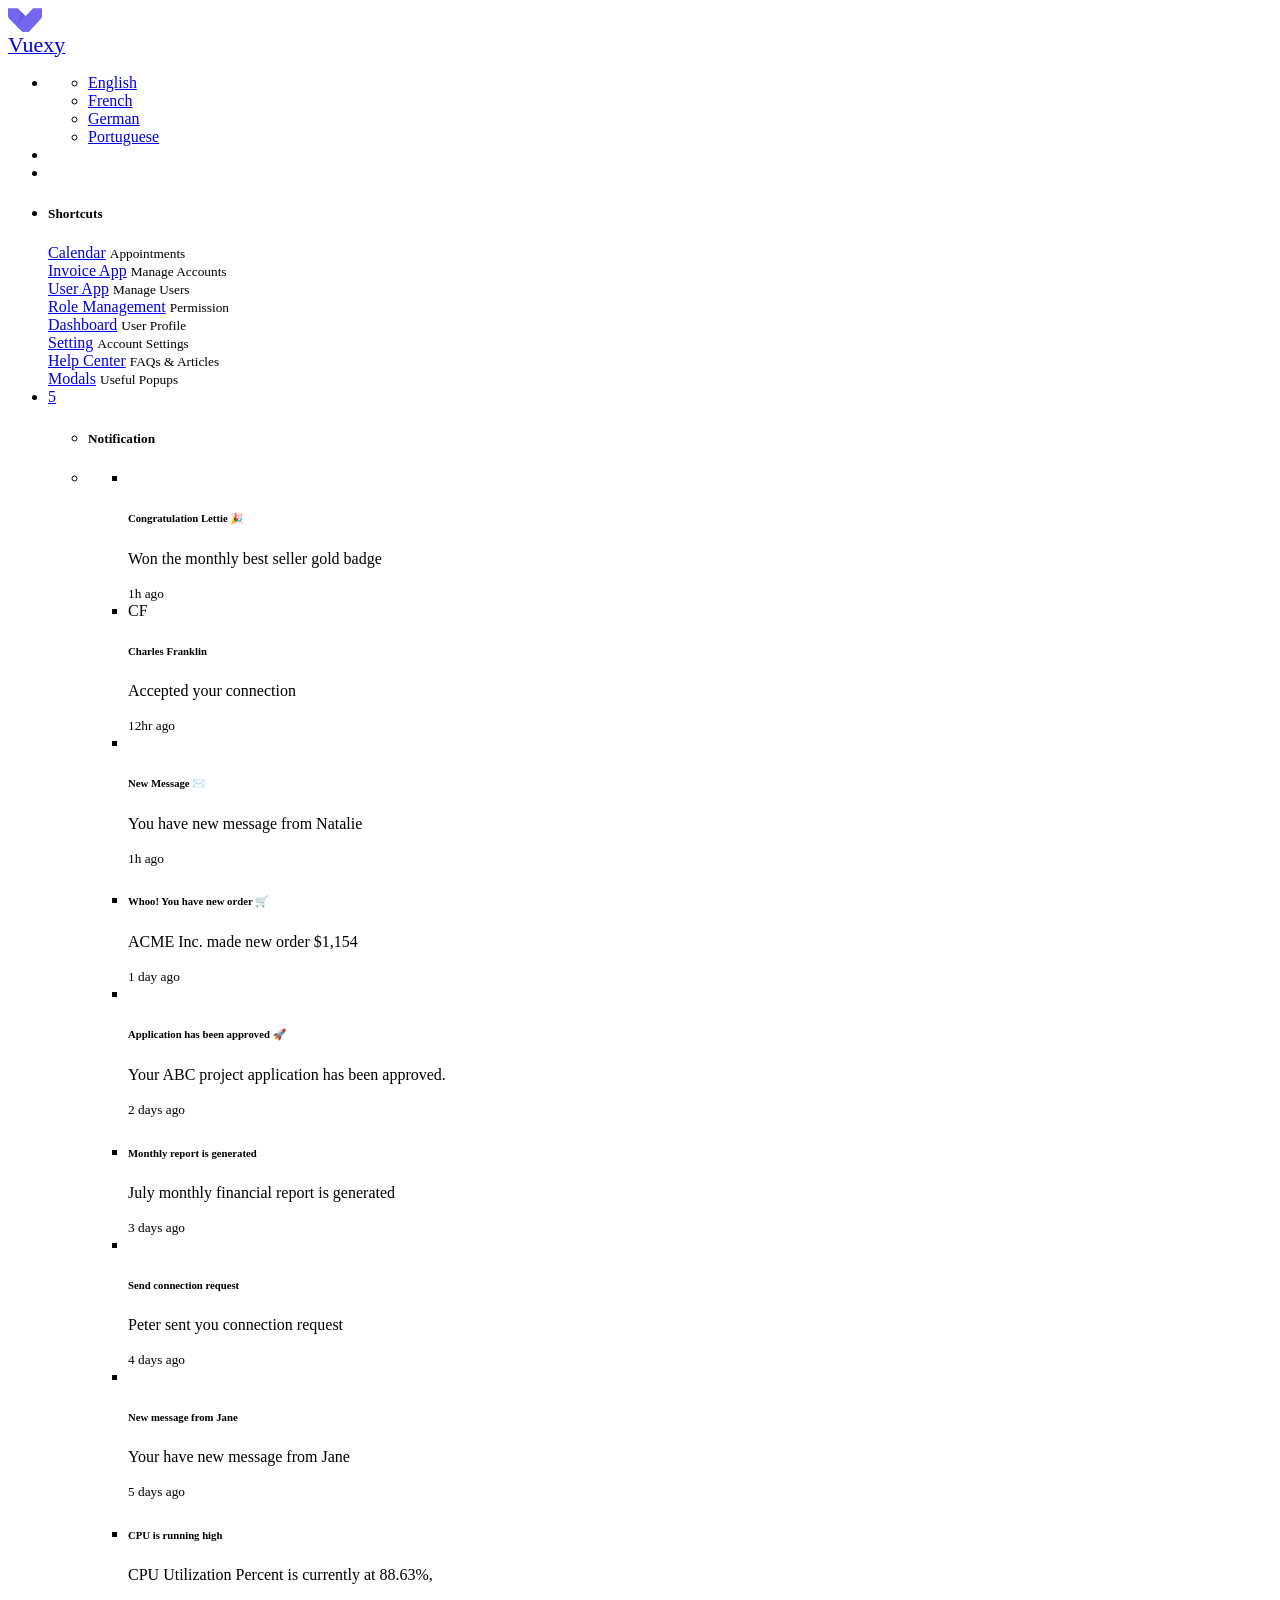
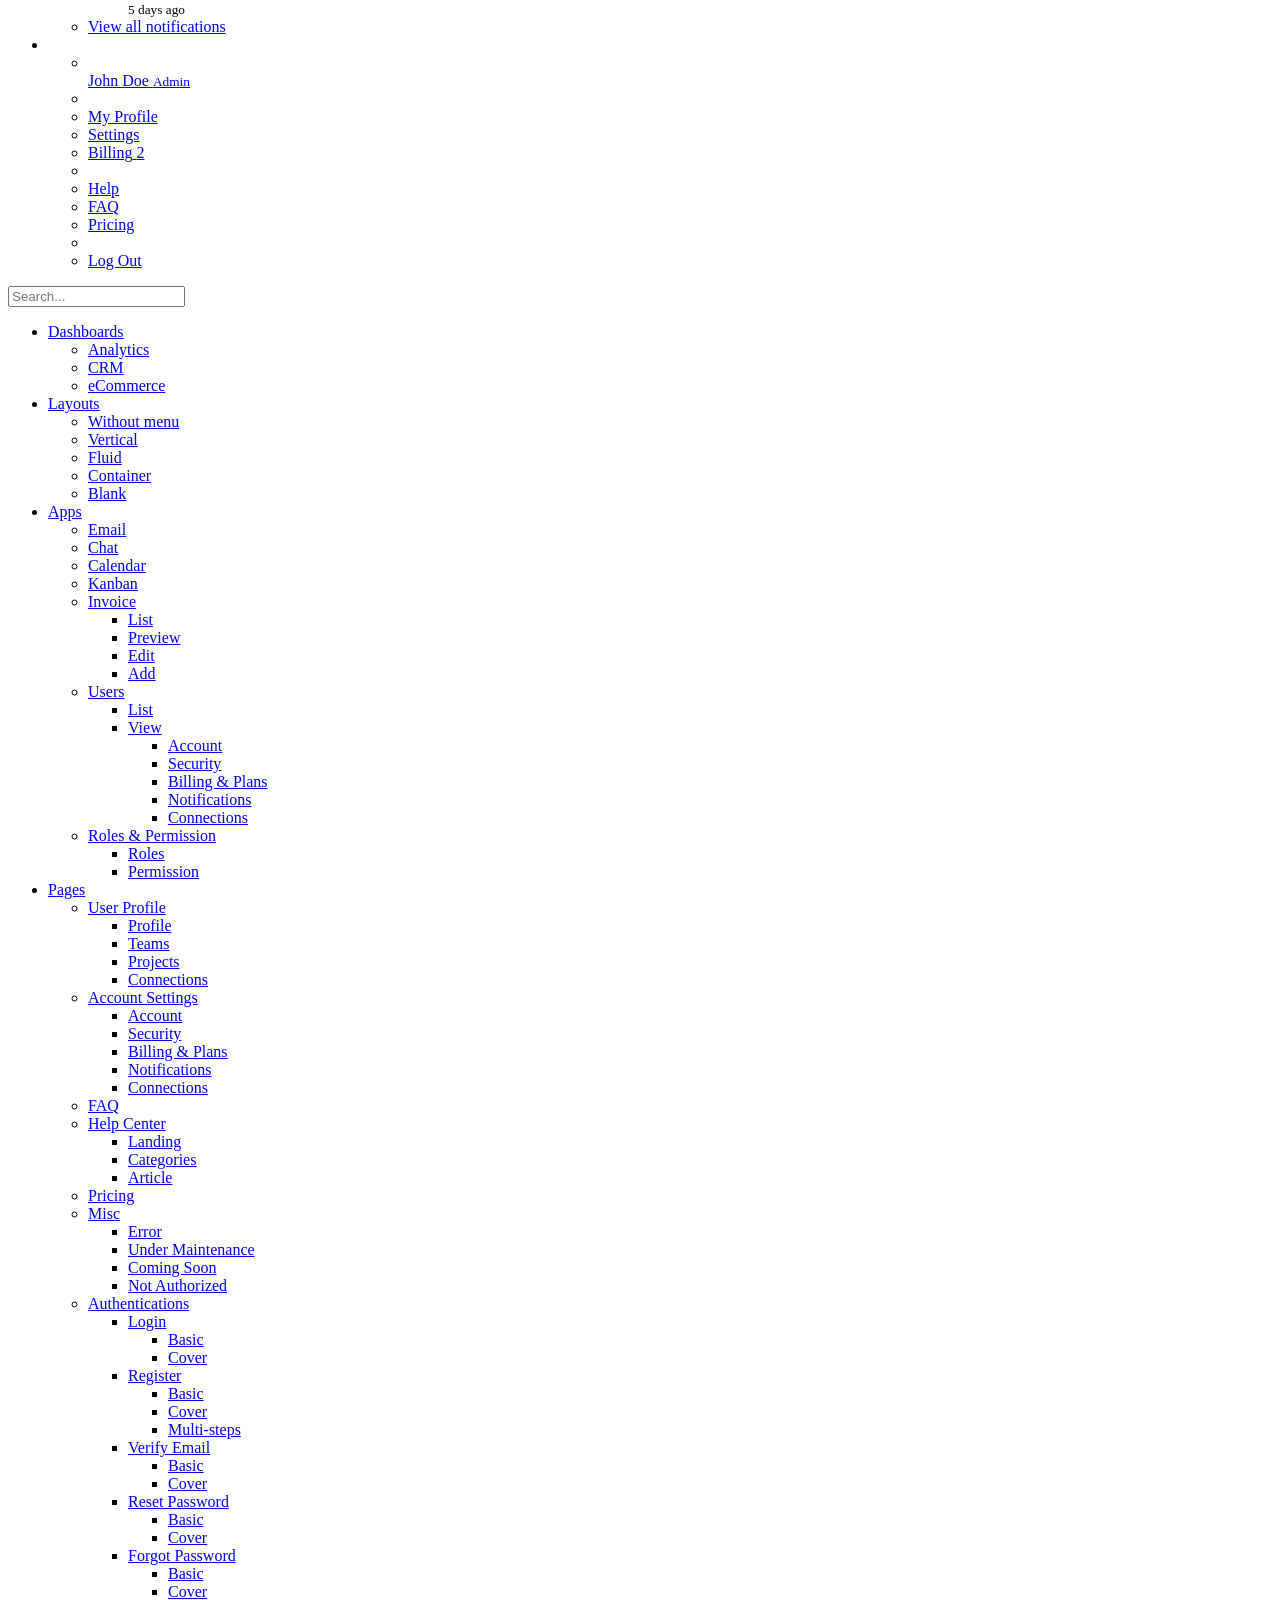
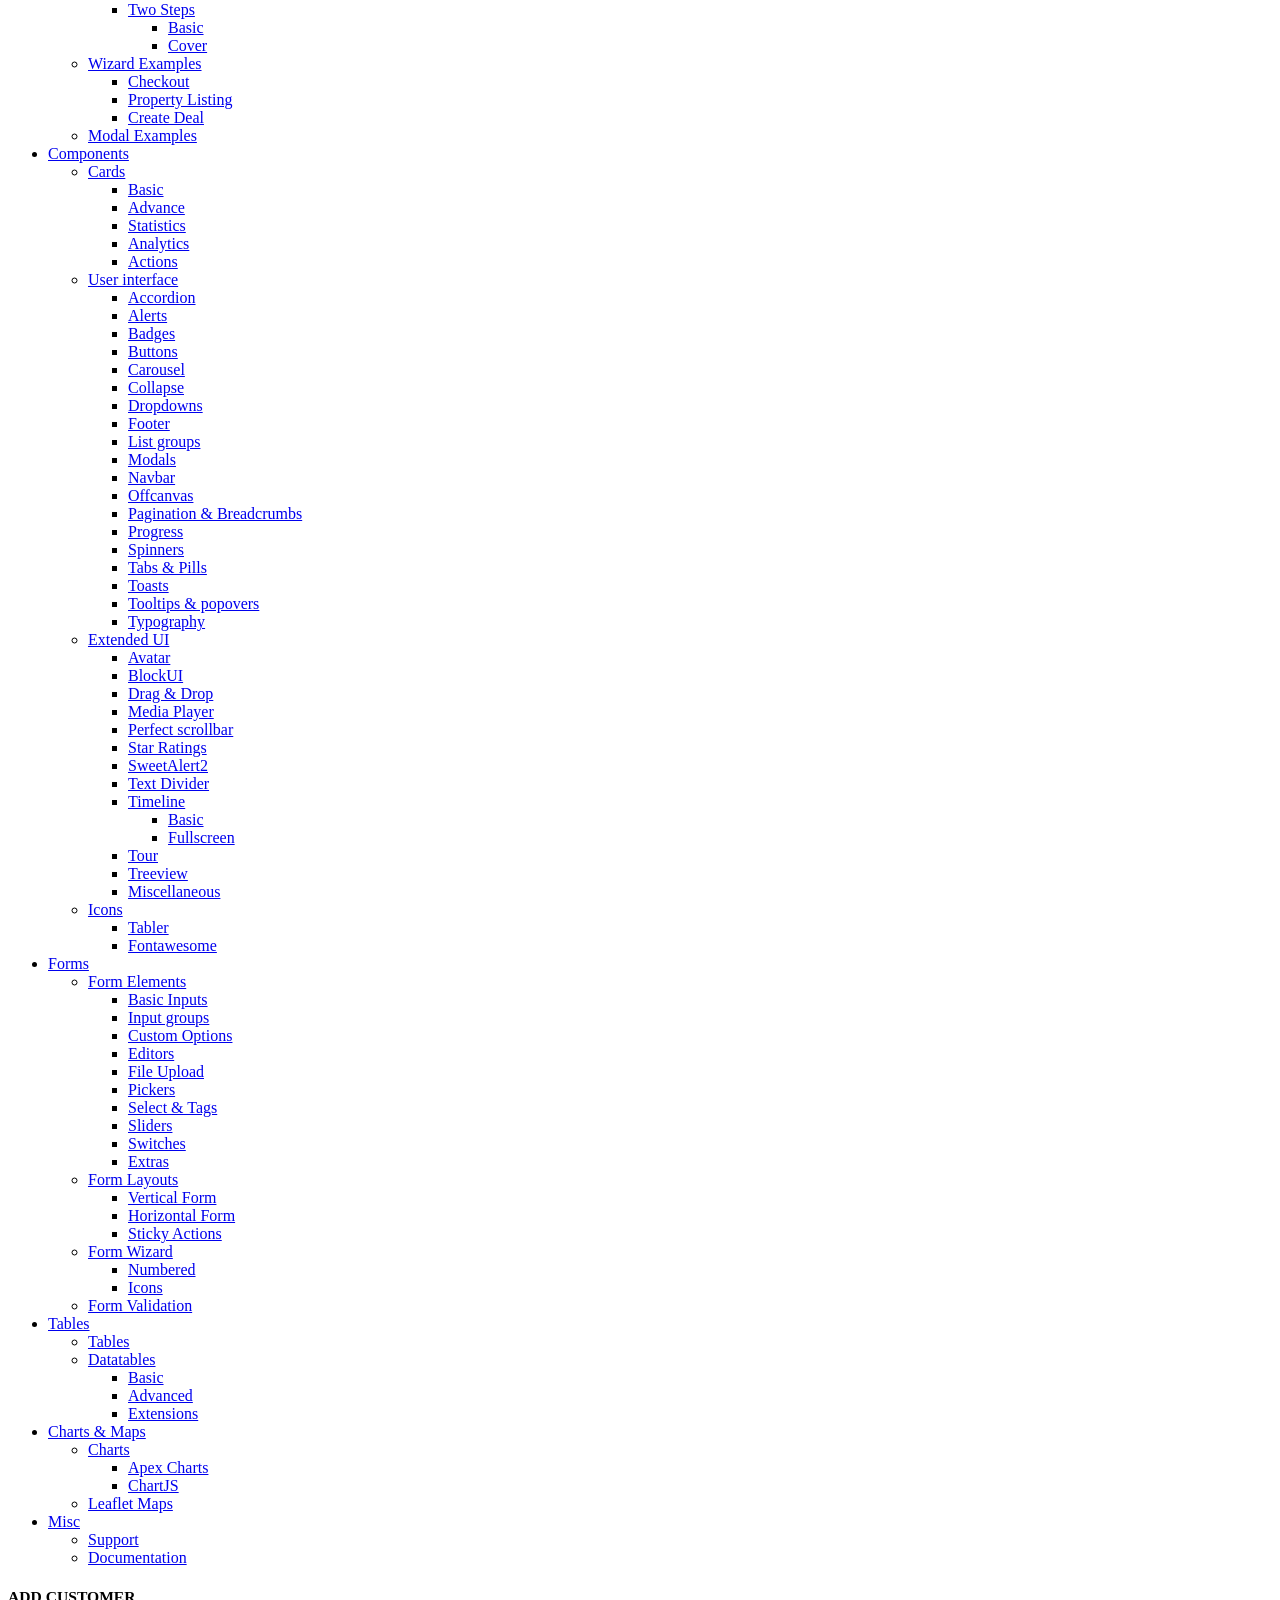
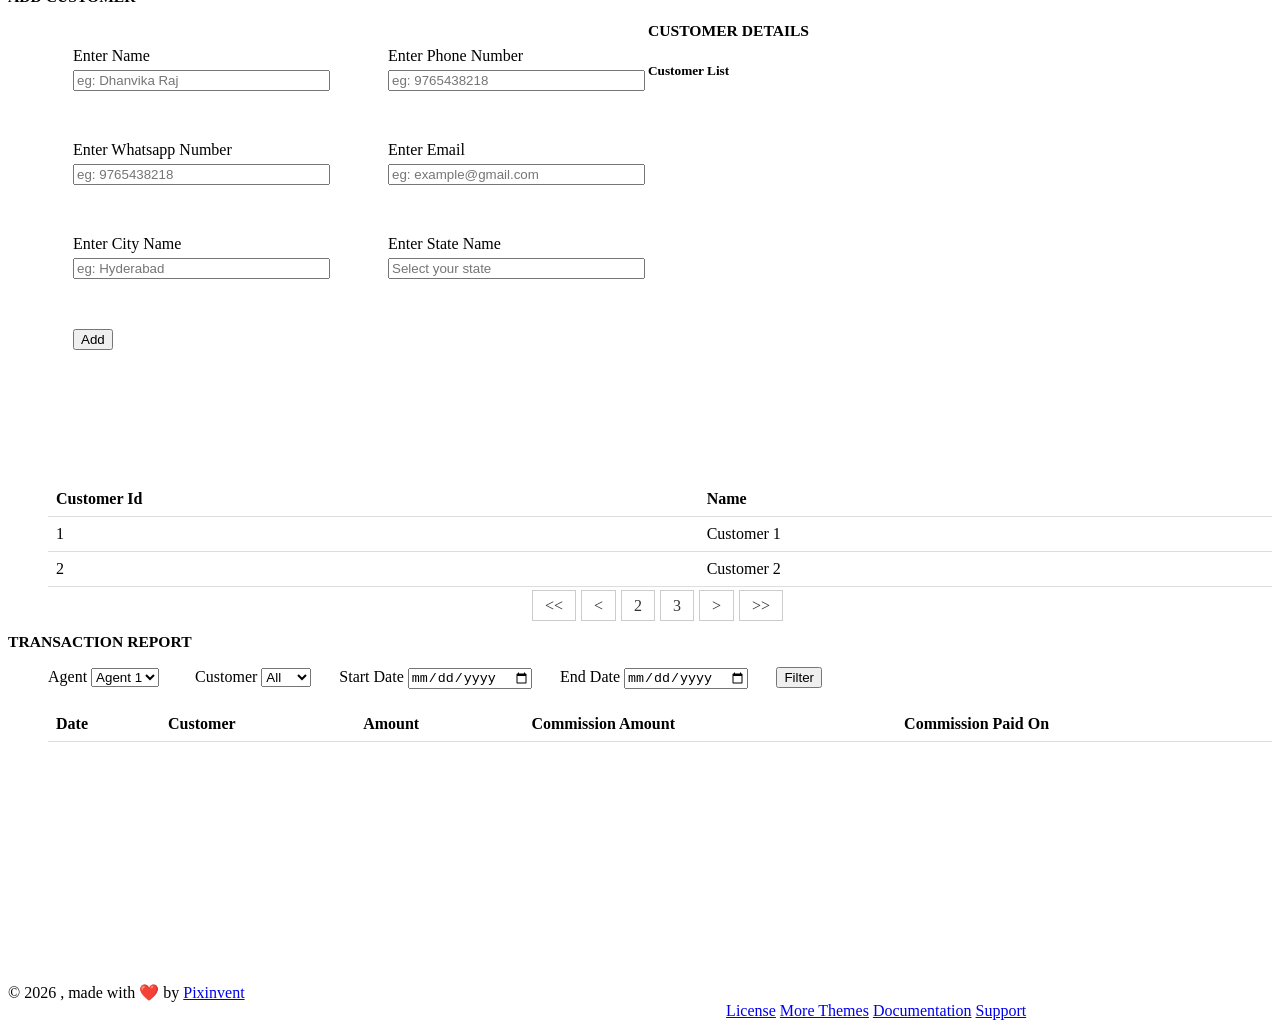
==== Pages/AgentPage.html @ 32b9e453 "Add files via upload" ====
<!DOCTYPE html>

<html
  lang="en"
  class="light-style layout-menu-fixed"
  dir="ltr"
  data-theme="theme-default"
  data-assets-path="../assets/"
  data-template="horizontal-menu-template">
  <head>
    <meta charset="utf-8" />
    <meta
      name="viewport"
      content="width=device-width, initial-scale=1.0, user-scalable=no, minimum-scale=1.0, maximum-scale=1.0" />

    <title>User Profile - Profile | Vuexy - Bootstrap Admin Template</title>

    <meta name="description" content="" />

    <!-- Favicon -->
    <link rel="icon" type="image/x-icon" href="../assets/img/favicon/favicon.ico" />

    <!-- Fonts -->
    <link rel="preconnect" href="https://fonts.googleapis.com" />
    <link rel="preconnect" href="https://fonts.gstatic.com" crossorigin />
    <link
      href="https://fonts.googleapis.com/css2?family=Public+Sans:ital,wght@0,300;0,400;0,500;0,600;0,700;1,300;1,400;1,500;1,600;1,700&display=swap"
      rel="stylesheet" />

    <!-- Icons -->
    <link rel="stylesheet" href="../assets/vendor/fonts/fontawesome.css" />
    <link rel="stylesheet" href="../assets/vendor/fonts/tabler-icons.css" />
    <link rel="stylesheet" href="../assets/vendor/fonts/flag-icons.css" />

    <!-- Core CSS -->
    <link rel="stylesheet" href="../assets/vendor/css/rtl/core.css" class="template-customizer-core-css" />
    <link rel="stylesheet" href="../assets/vendor/css/rtl/theme-default.css" class="template-customizer-theme-css" />
    <link rel="stylesheet" href="../assets/css/demo.css" />

    <!-- Vendors CSS -->
    <link rel="stylesheet" href="../assets/vendor/libs/perfect-scrollbar/perfect-scrollbar.css" />
    <link rel="stylesheet" href="../assets/vendor/libs/node-waves/node-waves.css" />
    <link rel="stylesheet" href="../assets/vendor/libs/typeahead-js/typeahead.css" />
    <link rel="stylesheet" href="../assets/vendor/libs/datatables-bs5/datatables.bootstrap5.css" />
    <link rel="stylesheet" href="../assets/vendor/libs/datatables-responsive-bs5/responsive.bootstrap5.css" />
    <link rel="stylesheet" href="../assets/vendor/libs/datatables-checkboxes-jquery/datatables.checkboxes.css" />

    <!-- Page CSS -->
    <link rel="stylesheet" href="../assets/vendor/css/pages/page-profile.css" />
    <!-- Helpers -->
    <script src="../assets/vendor/js/helpers.js"></script>

    <!--! Template customizer & Theme config files MUST be included after core stylesheets and helpers.js in the <head> section -->
    <!--? Template customizer: To hide customizer set displayCustomizer value false in config.js.  -->
    <script src="../assets/vendor/js/template-customizer.js"></script>
    <!--? Config:  Mandatory theme config file contain global vars & default theme options, Set your preferred theme option in this file.  -->
    <script src="../assets/js/config.js"></script>
   
    <style>
      table {
          width: 100%;
          border-collapse: collapse;
      }
      th, td {
          padding: 8px;
          text-align: left;
          border-bottom: 1px solid #ddd;
      }
      tr:hover {background-color: #f5f5f5;}
  </style>
  
<style>
  table {
      width: 100%;
      border-collapse: 1px;
  }
  th, td {
      padding: 8px;
      text-align: left;
      border-bottom: 1px solid #ddd;
  }
  tr:hover {background-color: #f5f5f5;}
  #filterForm {
      margin-bottom: 20px;
  }
  #filterForm label {
      margin-right: 10px;
  }
</style>
<script>
  function filterTransactions() {
      // Replace this part with your logic to fetch filtered transactions based on agent, customer, and date range
      // For now, let's assume we have some dummy data
      var filteredTransactions = [
          {
              date: "1-Mar-23",
              customer: "ABV",
              amount: 1000,
              commission: 2,
              commissionPaidOn: "15-Mar-23"
          },
          {
              date: "1-Apr-23",
              customer: "XYS",
              amount: 5000,
              commission: 3,
              commissionPaidOn: "1-Apr-23"
          },
          {
              date: "1-Apr-23",
              customer: "ABC",
              amount: 1000,
              commission: 2,
              commissionPaidOn: "1-Apr-23"
          }
      ];

      // Clear the table body
      var tableBody = document.getElementById("transactionTableBody");
      tableBody.innerHTML = "";

      // Populate the table with filtered transactions
      for (var i = 0; i < filteredTransactions.length; i++) {
          var transaction = filteredTransactions[i];
          var row = document.createElement("tr");

          var dateCell = document.createElement("td");
          dateCell.innerHTML = transaction.date;
          row.appendChild(dateCell);

          var customerCell = document.createElement("td");
          customerCell.innerHTML = transaction.customer;
          row.appendChild(customerCell);

          var amountCell = document.createElement("td");
          amountCell.innerHTML = transaction.amount;
          row.appendChild(amountCell);

          var commissionCell = document.createElement("td");
          commissionCell.innerHTML = transaction.commission;
          row.appendChild(commissionCell);

          var commissionPaidOnCell = document.createElement("td");
          commissionPaidOnCell.innerHTML = transaction.commissionPaidOn;
          row.appendChild(commissionPaidOnCell);

          tableBody.appendChild(row);
      }
  }
</script>
<style>
  /* Add your CSS styles here */
  .customer-list {
    list-style-type: none;
  }

  .customer-list li {
    padding: 10px;
    border: 1px solid #ccc;
    cursor: pointer;
  }

  .customer-list li.selected {
    background-color: #e0e0e0;
  }

  .pagination {
    margin-top: 10px;
    text-align: center;
  }

  .pagination .pagination-container {
    display: inline-block;
    margin: 0 auto;
    padding: 0;
  }

  .pagination a {
    padding: 6px 12px;
    margin-right: 5px;
    border: 1px solid #ccc;
    text-decoration: none;
    color: #333;
  }

  .pagination a.selected {
    background-color: #e0e0e0;
  }

  table {
    width: 100%;
    border-collapse: collapse;
  }

  th,
  td {
    padding: 8px;
    text-align: left;
    border-bottom: 1px solid #ddd;
  }
</style>
  </head>

  <body>
    <!-- Layout wrapper -->
    <div class="layout-wrapper layout-navbar-full layout-horizontal layout-without-menu">
      <div class="layout-container">
        <!-- Navbar -->

        <nav class="layout-navbar navbar navbar-expand-xl align-items-center bg-navbar-theme" id="layout-navbar">
          <div class="container-xxl">
            <div class="navbar-brand app-brand demo d-none d-xl-flex py-0 me-4">
              <a href="index.html" class="app-brand-link gap-2">
                <span class="app-brand-logo demo">
                  <svg width="32" height="22" viewBox="0 0 32 22" fill="none" xmlns="http://www.w3.org/2000/svg">
                    <path
                      fill-rule="evenodd"
                      clip-rule="evenodd"
                      d="M0.00172773 0V6.85398C0.00172773 6.85398 -0.133178 9.01207 1.98092 10.8388L13.6912 21.9964L19.7809 21.9181L18.8042 9.88248L16.4951 7.17289L9.23799 0H0.00172773Z"
                      fill="#7367F0" />
                    <path
                      opacity="0.06"
                      fill-rule="evenodd"
                      clip-rule="evenodd"
                      d="M7.69824 16.4364L12.5199 3.23696L16.5541 7.25596L7.69824 16.4364Z"
                      fill="#161616" />
                    <path
                      opacity="0.06"
                      fill-rule="evenodd"
                      clip-rule="evenodd"
                      d="M8.07751 15.9175L13.9419 4.63989L16.5849 7.28475L8.07751 15.9175Z"
                      fill="#161616" />
                    <path
                      fill-rule="evenodd"
                      clip-rule="evenodd"
                      d="M7.77295 16.3566L23.6563 0H32V6.88383C32 6.88383 31.8262 9.17836 30.6591 10.4057L19.7824 22H13.6938L7.77295 16.3566Z"
                      fill="#7367F0" />
                  </svg>
                </span>
                <span class="app-brand-text demo menu-text fw-bold">Vuexy</span>
              </a>

              <a href="javascript:void(0);" class="layout-menu-toggle menu-link text-large ms-auto d-xl-none">
                <i class="ti ti-x ti-sm align-middle"></i>
              </a>
            </div>

            <div class="layout-menu-toggle navbar-nav align-items-xl-center me-3 me-xl-0 d-xl-none">
              <a class="nav-item nav-link px-0 me-xl-4" href="javascript:void(0)">
                <i class="ti ti-menu-2 ti-sm"></i>
              </a>
            </div>

            <div class="navbar-nav-right d-flex align-items-center" id="navbar-collapse">
              <ul class="navbar-nav flex-row align-items-center ms-auto">
                <!-- Language -->
                <li class="nav-item dropdown-language dropdown me-2 me-xl-0">
                  <a class="nav-link dropdown-toggle hide-arrow" href="javascript:void(0);" data-bs-toggle="dropdown">
                    <i class="fi fi-us fis rounded-circle me-1 fs-3"></i>
                  </a>
                  <ul class="dropdown-menu dropdown-menu-end">
                    <li>
                      <a class="dropdown-item" href="javascript:void(0);" data-language="en">
                        <i class="fi fi-us fis rounded-circle me-1 fs-3"></i>
                        <span class="align-middle">English</span>
                      </a>
                    </li>
                    <li>
                      <a class="dropdown-item" href="javascript:void(0);" data-language="fr">
                        <i class="fi fi-fr fis rounded-circle me-1 fs-3"></i>
                        <span class="align-middle">French</span>
                      </a>
                    </li>
                    <li>
                      <a class="dropdown-item" href="javascript:void(0);" data-language="de">
                        <i class="fi fi-de fis rounded-circle me-1 fs-3"></i>
                        <span class="align-middle">German</span>
                      </a>
                    </li>
                    <li>
                      <a class="dropdown-item" href="javascript:void(0);" data-language="pt">
                        <i class="fi fi-pt fis rounded-circle me-1 fs-3"></i>
                        <span class="align-middle">Portuguese</span>
                      </a>
                    </li>
                  </ul>
                </li>
                <!--/ Language -->

                <!-- Search -->
                <li class="nav-item navbar-search-wrapper me-2 me-xl-0">
                  <a class="nav-link search-toggler" href="javascript:void(0);">
                    <i class="ti ti-search ti-md"></i>
                  </a>
                </li>
                <!-- /Search -->

                <!-- Style Switcher -->
                <li class="nav-item me-2 me-xl-0">
                  <a class="nav-link style-switcher-toggle hide-arrow" href="javascript:void(0);">
                    <i class="ti ti-md"></i>
                  </a>
                </li>
                <!--/ Style Switcher -->

                <!-- Quick links  -->
                <li class="nav-item dropdown-shortcuts navbar-dropdown dropdown me-2 me-xl-0">
                  <a
                    class="nav-link dropdown-toggle hide-arrow"
                    href="javascript:void(0);"
                    data-bs-toggle="dropdown"
                    data-bs-auto-close="outside"
                    aria-expanded="false">
                    <i class="ti ti-layout-grid-add ti-md"></i>
                  </a>
                  <div class="dropdown-menu dropdown-menu-end py-0">
                    <div class="dropdown-menu-header border-bottom">
                      <div class="dropdown-header d-flex align-items-center py-3">
                        <h5 class="text-body mb-0 me-auto">Shortcuts</h5>
                        <a
                          href="javascript:void(0)"
                          class="dropdown-shortcuts-add text-body"
                          data-bs-toggle="tooltip"
                          data-bs-placement="top"
                          title="Add shortcuts"
                          ><i class="ti ti-sm ti-apps"></i
                        ></a>
                      </div>
                    </div>
                    <div class="dropdown-shortcuts-list scrollable-container">
                      <div class="row row-bordered overflow-visible g-0">
                        <div class="dropdown-shortcuts-item col">
                          <span class="dropdown-shortcuts-icon rounded-circle mb-2">
                            <i class="ti ti-calendar fs-4"></i>
                          </span>
                          <a href="app-calendar.html" class="stretched-link">Calendar</a>
                          <small class="text-muted mb-0">Appointments</small>
                        </div>
                        <div class="dropdown-shortcuts-item col">
                          <span class="dropdown-shortcuts-icon rounded-circle mb-2">
                            <i class="ti ti-file-invoice fs-4"></i>
                          </span>
                          <a href="app-invoice-list.html" class="stretched-link">Invoice App</a>
                          <small class="text-muted mb-0">Manage Accounts</small>
                        </div>
                      </div>
                      <div class="row row-bordered overflow-visible g-0">
                        <div class="dropdown-shortcuts-item col">
                          <span class="dropdown-shortcuts-icon rounded-circle mb-2">
                            <i class="ti ti-users fs-4"></i>
                          </span>
                          <a href="app-user-list.html" class="stretched-link">User App</a>
                          <small class="text-muted mb-0">Manage Users</small>
                        </div>
                        <div class="dropdown-shortcuts-item col">
                          <span class="dropdown-shortcuts-icon rounded-circle mb-2">
                            <i class="ti ti-lock fs-4"></i>
                          </span>
                          <a href="app-access-roles.html" class="stretched-link">Role Management</a>
                          <small class="text-muted mb-0">Permission</small>
                        </div>
                      </div>
                      <div class="row row-bordered overflow-visible g-0">
                        <div class="dropdown-shortcuts-item col">
                          <span class="dropdown-shortcuts-icon rounded-circle mb-2">
                            <i class="ti ti-chart-bar fs-4"></i>
                          </span>
                          <a href="index.html" class="stretched-link">Dashboard</a>
                          <small class="text-muted mb-0">User Profile</small>
                        </div>
                        <div class="dropdown-shortcuts-item col">
                          <span class="dropdown-shortcuts-icon rounded-circle mb-2">
                            <i class="ti ti-settings fs-4"></i>
                          </span>
                          <a href="pages-account-settings-account.html" class="stretched-link">Setting</a>
                          <small class="text-muted mb-0">Account Settings</small>
                        </div>
                      </div>
                      <div class="row row-bordered overflow-visible g-0">
                        <div class="dropdown-shortcuts-item col">
                          <span class="dropdown-shortcuts-icon rounded-circle mb-2">
                            <i class="ti ti-help fs-4"></i>
                          </span>
                          <a href="pages-help-center-landing.html" class="stretched-link">Help Center</a>
                          <small class="text-muted mb-0">FAQs & Articles</small>
                        </div>
                        <div class="dropdown-shortcuts-item col">
                          <span class="dropdown-shortcuts-icon rounded-circle mb-2">
                            <i class="ti ti-square fs-4"></i>
                          </span>
                          <a href="modal-examples.html" class="stretched-link">Modals</a>
                          <small class="text-muted mb-0">Useful Popups</small>
                        </div>
                      </div>
                    </div>
                  </div>
                </li>
                <!-- Quick links -->

                <!-- Notification -->
                <li class="nav-item dropdown-notifications navbar-dropdown dropdown me-3 me-xl-1">
                  <a
                    class="nav-link dropdown-toggle hide-arrow"
                    href="javascript:void(0);"
                    data-bs-toggle="dropdown"
                    data-bs-auto-close="outside"
                    aria-expanded="false">
                    <i class="ti ti-bell ti-md"></i>
                    <span class="badge bg-danger rounded-pill badge-notifications">5</span>
                  </a>
                  <ul class="dropdown-menu dropdown-menu-end py-0">
                    <li class="dropdown-menu-header border-bottom">
                      <div class="dropdown-header d-flex align-items-center py-3">
                        <h5 class="text-body mb-0 me-auto">Notification</h5>
                        <a
                          href="javascript:void(0)"
                          class="dropdown-notifications-all text-body"
                          data-bs-toggle="tooltip"
                          data-bs-placement="top"
                          title="Mark all as read"
                          ><i class="ti ti-mail-opened fs-4"></i
                        ></a>
                      </div>
                    </li>
                    <li class="dropdown-notifications-list scrollable-container">
                      <ul class="list-group list-group-flush">
                        <li class="list-group-item list-group-item-action dropdown-notifications-item">
                          <div class="d-flex">
                            <div class="flex-shrink-0 me-3">
                              <div class="avatar">
                                <img src="../assets/img/avatars/1.png" alt class="h-auto rounded-circle" />
                              </div>
                            </div>
                            <div class="flex-grow-1">
                              <h6 class="mb-1">Congratulation Lettie 🎉</h6>
                              <p class="mb-0">Won the monthly best seller gold badge</p>
                              <small class="text-muted">1h ago</small>
                            </div>
                            <div class="flex-shrink-0 dropdown-notifications-actions">
                              <a href="javascript:void(0)" class="dropdown-notifications-read"
                                ><span class="badge badge-dot"></span
                              ></a>
                              <a href="javascript:void(0)" class="dropdown-notifications-archive"
                                ><span class="ti ti-x"></span
                              ></a>
                            </div>
                          </div>
                        </li>
                        <li class="list-group-item list-group-item-action dropdown-notifications-item">
                          <div class="d-flex">
                            <div class="flex-shrink-0 me-3">
                              <div class="avatar">
                                <span class="avatar-initial rounded-circle bg-label-danger">CF</span>
                              </div>
                            </div>
                            <div class="flex-grow-1">
                              <h6 class="mb-1">Charles Franklin</h6>
                              <p class="mb-0">Accepted your connection</p>
                              <small class="text-muted">12hr ago</small>
                            </div>
                            <div class="flex-shrink-0 dropdown-notifications-actions">
                              <a href="javascript:void(0)" class="dropdown-notifications-read"
                                ><span class="badge badge-dot"></span
                              ></a>
                              <a href="javascript:void(0)" class="dropdown-notifications-archive"
                                ><span class="ti ti-x"></span
                              ></a>
                            </div>
                          </div>
                        </li>
                        <li class="list-group-item list-group-item-action dropdown-notifications-item marked-as-read">
                          <div class="d-flex">
                            <div class="flex-shrink-0 me-3">
                              <div class="avatar">
                                <img src="../assets/img/avatars/2.png" alt class="h-auto rounded-circle" />
                              </div>
                            </div>
                            <div class="flex-grow-1">
                              <h6 class="mb-1">New Message ✉️</h6>
                              <p class="mb-0">You have new message from Natalie</p>
                              <small class="text-muted">1h ago</small>
                            </div>
                            <div class="flex-shrink-0 dropdown-notifications-actions">
                              <a href="javascript:void(0)" class="dropdown-notifications-read"
                                ><span class="badge badge-dot"></span
                              ></a>
                              <a href="javascript:void(0)" class="dropdown-notifications-archive"
                                ><span class="ti ti-x"></span
                              ></a>
                            </div>
                          </div>
                        </li>
                        <li class="list-group-item list-group-item-action dropdown-notifications-item">
                          <div class="d-flex">
                            <div class="flex-shrink-0 me-3">
                              <div class="avatar">
                                <span class="avatar-initial rounded-circle bg-label-success"
                                  ><i class="ti ti-shopping-cart"></i
                                ></span>
                              </div>
                            </div>
                            <div class="flex-grow-1">
                              <h6 class="mb-1">Whoo! You have new order 🛒</h6>
                              <p class="mb-0">ACME Inc. made new order $1,154</p>
                              <small class="text-muted">1 day ago</small>
                            </div>
                            <div class="flex-shrink-0 dropdown-notifications-actions">
                              <a href="javascript:void(0)" class="dropdown-notifications-read"
                                ><span class="badge badge-dot"></span
                              ></a>
                              <a href="javascript:void(0)" class="dropdown-notifications-archive"
                                ><span class="ti ti-x"></span
                              ></a>
                            </div>
                          </div>
                        </li>
                        <li class="list-group-item list-group-item-action dropdown-notifications-item marked-as-read">
                          <div class="d-flex">
                            <div class="flex-shrink-0 me-3">
                              <div class="avatar">
                                <img src="../assets/img/avatars/9.png" alt class="h-auto rounded-circle" />
                              </div>
                            </div>
                            <div class="flex-grow-1">
                              <h6 class="mb-1">Application has been approved 🚀</h6>
                              <p class="mb-0">Your ABC project application has been approved.</p>
                              <small class="text-muted">2 days ago</small>
                            </div>
                            <div class="flex-shrink-0 dropdown-notifications-actions">
                              <a href="javascript:void(0)" class="dropdown-notifications-read"
                                ><span class="badge badge-dot"></span
                              ></a>
                              <a href="javascript:void(0)" class="dropdown-notifications-archive"
                                ><span class="ti ti-x"></span
                              ></a>
                            </div>
                          </div>
                        </li>
                        <li class="list-group-item list-group-item-action dropdown-notifications-item marked-as-read">
                          <div class="d-flex">
                            <div class="flex-shrink-0 me-3">
                              <div class="avatar">
                                <span class="avatar-initial rounded-circle bg-label-success"
                                  ><i class="ti ti-chart-pie"></i
                                ></span>
                              </div>
                            </div>
                            <div class="flex-grow-1">
                              <h6 class="mb-1">Monthly report is generated</h6>
                              <p class="mb-0">July monthly financial report is generated</p>
                              <small class="text-muted">3 days ago</small>
                            </div>
                            <div class="flex-shrink-0 dropdown-notifications-actions">
                              <a href="javascript:void(0)" class="dropdown-notifications-read"
                                ><span class="badge badge-dot"></span
                              ></a>
                              <a href="javascript:void(0)" class="dropdown-notifications-archive"
                                ><span class="ti ti-x"></span
                              ></a>
                            </div>
                          </div>
                        </li>
                        <li class="list-group-item list-group-item-action dropdown-notifications-item marked-as-read">
                          <div class="d-flex">
                            <div class="flex-shrink-0 me-3">
                              <div class="avatar">
                                <img src="../assets/img/avatars/5.png" alt class="h-auto rounded-circle" />
                              </div>
                            </div>
                            <div class="flex-grow-1">
                              <h6 class="mb-1">Send connection request</h6>
                              <p class="mb-0">Peter sent you connection request</p>
                              <small class="text-muted">4 days ago</small>
                            </div>
                            <div class="flex-shrink-0 dropdown-notifications-actions">
                              <a href="javascript:void(0)" class="dropdown-notifications-read"
                                ><span class="badge badge-dot"></span
                              ></a>
                              <a href="javascript:void(0)" class="dropdown-notifications-archive"
                                ><span class="ti ti-x"></span
                              ></a>
                            </div>
                          </div>
                        </li>
                        <li class="list-group-item list-group-item-action dropdown-notifications-item">
                          <div class="d-flex">
                            <div class="flex-shrink-0 me-3">
                              <div class="avatar">
                                <img src="../assets/img/avatars/6.png" alt class="h-auto rounded-circle" />
                              </div>
                            </div>
                            <div class="flex-grow-1">
                              <h6 class="mb-1">New message from Jane</h6>
                              <p class="mb-0">Your have new message from Jane</p>
                              <small class="text-muted">5 days ago</small>
                            </div>
                            <div class="flex-shrink-0 dropdown-notifications-actions">
                              <a href="javascript:void(0)" class="dropdown-notifications-read"
                                ><span class="badge badge-dot"></span
                              ></a>
                              <a href="javascript:void(0)" class="dropdown-notifications-archive"
                                ><span class="ti ti-x"></span
                              ></a>
                            </div>
                          </div>
                        </li>
                        <li class="list-group-item list-group-item-action dropdown-notifications-item marked-as-read">
                          <div class="d-flex">
                            <div class="flex-shrink-0 me-3">
                              <div class="avatar">
                                <span class="avatar-initial rounded-circle bg-label-warning"
                                  ><i class="ti ti-alert-triangle"></i
                                ></span>
                              </div>
                            </div>
                            <div class="flex-grow-1">
                              <h6 class="mb-1">CPU is running high</h6>
                              <p class="mb-0">CPU Utilization Percent is currently at 88.63%,</p>
                              <small class="text-muted">5 days ago</small>
                            </div>
                            <div class="flex-shrink-0 dropdown-notifications-actions">
                              <a href="javascript:void(0)" class="dropdown-notifications-read"
                                ><span class="badge badge-dot"></span
                              ></a>
                              <a href="javascript:void(0)" class="dropdown-notifications-archive"
                                ><span class="ti ti-x"></span
                              ></a>
                            </div>
                          </div>
                        </li>
                      </ul>
                    </li>
                    <li class="dropdown-menu-footer border-top">
                      <a
                        href="javascript:void(0);"
                        class="dropdown-item d-flex justify-content-center text-primary p-2 h-px-40 mb-1 align-items-center">
                        View all notifications
                      </a>
                    </li>
                  </ul>
                </li>
                <!--/ Notification -->

                <!-- User -->
                <li class="nav-item navbar-dropdown dropdown-user dropdown">
                  <a class="nav-link dropdown-toggle hide-arrow" href="javascript:void(0);" data-bs-toggle="dropdown">
                    <div class="avatar avatar-online">
                      <img src="../assets/img/avatars/1.png" alt class="h-auto rounded-circle" />
                    </div>
                  </a>
                  <ul class="dropdown-menu dropdown-menu-end">
                    <li>
                      <a class="dropdown-item" href="pages-account-settings-account.html">
                        <div class="d-flex">
                          <div class="flex-shrink-0 me-3">
                            <div class="avatar avatar-online">
                              <img src="../assets/img/avatars/1.png" alt class="h-auto rounded-circle" />
                            </div>
                          </div>
                          <div class="flex-grow-1">
                            <span class="fw-semibold d-block">John Doe</span>
                            <small class="text-muted">Admin</small>
                          </div>
                        </div>
                      </a>
                    </li>
                    <li>
                      <div class="dropdown-divider"></div>
                    </li>
                    <li>
                      <a class="dropdown-item" href="pages-profile-user.html">
                        <i class="ti ti-user-check me-2 ti-sm"></i>
                        <span class="align-middle">My Profile</span>
                      </a>
                    </li>
                    <li>
                      <a class="dropdown-item" href="pages-account-settings-account.html">
                        <i class="ti ti-settings me-2 ti-sm"></i>
                        <span class="align-middle">Settings</span>
                      </a>
                    </li>
                    <li>
                      <a class="dropdown-item" href="pages-account-settings-billing.html">
                        <span class="d-flex align-items-center align-middle">
                          <i class="flex-shrink-0 ti ti-credit-card me-2 ti-sm"></i>
                          <span class="flex-grow-1 align-middle">Billing</span>
                          <span class="flex-shrink-0 badge badge-center rounded-pill bg-label-danger w-px-20 h-px-20"
                            >2</span
                          >
                        </span>
                      </a>
                    </li>
                    <li>
                      <div class="dropdown-divider"></div>
                    </li>
                    <li>
                      <a class="dropdown-item" href="pages-help-center-landing.html">
                        <i class="ti ti-lifebuoy me-2 ti-sm"></i>
                        <span class="align-middle">Help</span>
                      </a>
                    </li>
                    <li>
                      <a class="dropdown-item" href="pages-faq.html">
                        <i class="ti ti-help me-2 ti-sm"></i>
                        <span class="align-middle">FAQ</span>
                      </a>
                    </li>
                    <li>
                      <a class="dropdown-item" href="pages-pricing.html">
                        <i class="ti ti-currency-dollar me-2 ti-sm"></i>
                        <span class="align-middle">Pricing</span>
                      </a>
                    </li>
                    <li>
                      <div class="dropdown-divider"></div>
                    </li>
                    <li>
                      <a class="dropdown-item" href="auth-login-cover.html" target="_blank">
                        <i class="ti ti-logout me-2 ti-sm"></i>
                        <span class="align-middle">Log Out</span>
                      </a>
                    </li>
                  </ul>
                </li>
                <!--/ User -->
              </ul>
            </div>

            <!-- Search Small Screens -->
            <div class="navbar-search-wrapper search-input-wrapper container-xxl d-none">
              <input
                type="text"
                class="form-control search-input border-0"
                placeholder="Search..."
                aria-label="Search..." />
              <i class="ti ti-x ti-sm search-toggler cursor-pointer"></i>
            </div>
          </div>
        </nav>

        <!-- / Navbar -->

        <!-- Layout container -->
        <div class="layout-page">
          <!-- Content wrapper -->
          <div class="content-wrapper">
            <!-- Menu -->
            <aside id="layout-menu" class="layout-menu-horizontal menu-horizontal menu bg-menu-theme flex-grow-0">
              <div class="container-xxl d-flex h-100">
                <ul class="menu-inner">
                  <!-- Dashboards -->
                  <li class="menu-item">
                    <a href="javascript:void(0)" class="menu-link menu-toggle">
                      <i class="menu-icon tf-icons ti ti-smart-home"></i>
                      <div data-i18n="Dashboards">Dashboards</div>
                    </a>
                    <ul class="menu-sub">
                      <li class="menu-item">
                        <a href="index.html" class="menu-link">
                          <i class="menu-icon tf-icons ti ti-chart-pie-2"></i>
                          <div data-i18n="Analytics">Analytics</div>
                        </a>
                      </li>
                      <li class="menu-item">
                        <a href="dashboards-crm.html" class="menu-link">
                          <i class="menu-icon tf-icons ti ti-3d-cube-sphere"></i>
                          <div data-i18n="CRM">CRM</div>
                        </a>
                      </li>
                      <li class="menu-item">
                        <a href="dashboards-ecommerce.html" class="menu-link">
                          <i class="menu-icon tf-icons ti ti-atom-2"></i>
                          <div data-i18n="eCommerce">eCommerce</div>
                        </a>
                      </li>
                    </ul>
                  </li>

                  <!-- Layouts -->
                  <li class="menu-item">
                    <a href="javascript:void(0)" class="menu-link menu-toggle">
                      <i class="menu-icon tf-icons ti ti-layout-sidebar"></i>
                      <div data-i18n="Layouts">Layouts</div>
                    </a>

                    <ul class="menu-sub">
                      <li class="menu-item">
                        <a href="layouts-without-menu.html" class="menu-link">
                          <i class="menu-icon tf-icons ti ti-menu-2"></i>
                          <div data-i18n="Without menu">Without menu</div>
                        </a>
                      </li>
                      <li class="menu-item">
                        <a href="../vertical-menu-template/" class="menu-link" target="_blank">
                          <i class="menu-icon tf-icons ti ti-layout-distribute-vertical"></i>
                          <div data-i18n="Vertical">Vertical</div>
                        </a>
                      </li>
                      <li class="menu-item">
                        <a href="layouts-fluid.html" class="menu-link">
                          <i class="menu-icon tf-icons ti ti-maximize"></i>
                          <div data-i18n="Fluid">Fluid</div>
                        </a>
                      </li>
                      <li class="menu-item">
                        <a href="layouts-container.html" class="menu-link">
                          <i class="menu-icon tf-icons ti ti-arrows-maximize"></i>
                          <div data-i18n="Container">Container</div>
                        </a>
                      </li>
                      <li class="menu-item">
                        <a href="layouts-blank.html" class="menu-link">
                          <i class="menu-icon tf-icons ti ti-square"></i>
                          <div data-i18n="Blank">Blank</div>
                        </a>
                      </li>
                    </ul>
                  </li>

                  <!-- Apps -->
                  <li class="menu-item">
                    <a href="javascript:void(0)" class="menu-link menu-toggle">
                      <i class="menu-icon tf-icons ti ti-layout-grid-add"></i>
                      <div data-i18n="Apps">Apps</div>
                    </a>
                    <ul class="menu-sub">
                      <li class="menu-item">
                        <a href="app-email.html" class="menu-link">
                          <i class="menu-icon tf-icons ti ti-mail"></i>
                          <div data-i18n="Email">Email</div>
                        </a>
                      </li>
                      <li class="menu-item">
                        <a href="app-chat.html" class="menu-link">
                          <i class="menu-icon tf-icons ti ti-messages"></i>
                          <div data-i18n="Chat">Chat</div>
                        </a>
                      </li>
                      <li class="menu-item">
                        <a href="app-calendar.html" class="menu-link">
                          <i class="menu-icon tf-icons ti ti-calendar"></i>
                          <div data-i18n="Calendar">Calendar</div>
                        </a>
                      </li>
                      <li class="menu-item">
                        <a href="app-kanban.html" class="menu-link">
                          <i class="menu-icon tf-icons ti ti-layout-kanban"></i>
                          <div data-i18n="Kanban">Kanban</div>
                        </a>
                      </li>
                      <li class="menu-item">
                        <a href="javascript:void(0);" class="menu-link menu-toggle">
                          <i class="menu-icon tf-icons ti ti-file-dollar"></i>
                          <div data-i18n="Invoice">Invoice</div>
                        </a>
                        <ul class="menu-sub">
                          <li class="menu-item">
                            <a href="app-invoice-list.html" class="menu-link">
                              <div data-i18n="List">List</div>
                            </a>
                          </li>
                          <li class="menu-item">
                            <a href="app-invoice-preview.html" class="menu-link">
                              <div data-i18n="Preview">Preview</div>
                            </a>
                          </li>
                          <li class="menu-item">
                            <a href="app-invoice-edit.html" class="menu-link">
                              <div data-i18n="Edit">Edit</div>
                            </a>
                          </li>
                          <li class="menu-item">
                            <a href="app-invoice-add.html" class="menu-link">
                              <div data-i18n="Add">Add</div>
                            </a>
                          </li>
                        </ul>
                      </li>
                      <li class="menu-item">
                        <a href="javascript:void(0);" class="menu-link menu-toggle">
                          <i class="menu-icon tf-icons ti ti-users"></i>
                          <div data-i18n="Users">Users</div>
                        </a>
                        <ul class="menu-sub">
                          <li class="menu-item">
                            <a href="app-user-list.html" class="menu-link">
                              <div data-i18n="List">List</div>
                            </a>
                          </li>
                          <li class="menu-item">
                            <a href="javascript:void(0);" class="menu-link menu-toggle">
                              <div data-i18n="View">View</div>
                            </a>
                            <ul class="menu-sub">
                              <li class="menu-item">
                                <a href="app-user-view-account.html" class="menu-link">
                                  <div data-i18n="Account">Account</div>
                                </a>
                              </li>
                              <li class="menu-item">
                                <a href="app-user-view-security.html" class="menu-link">
                                  <div data-i18n="Security">Security</div>
                                </a>
                              </li>
                              <li class="menu-item">
                                <a href="app-user-view-billing.html" class="menu-link">
                                  <div data-i18n="Billing & Plans">Billing & Plans</div>
                                </a>
                              </li>
                              <li class="menu-item">
                                <a href="app-user-view-notifications.html" class="menu-link">
                                  <div data-i18n="Notifications">Notifications</div>
                                </a>
                              </li>
                              <li class="menu-item">
                                <a href="app-user-view-connections.html" class="menu-link">
                                  <div data-i18n="Connections">Connections</div>
                                </a>
                              </li>
                            </ul>
                          </li>
                        </ul>
                      </li>
                      <li class="menu-item">
                        <a href="javascript:void(0);" class="menu-link menu-toggle">
                          <i class="menu-icon tf-icons ti ti-settings"></i>
                          <div data-i18n="Roles & Permissions">Roles & Permission</div>
                        </a>
                        <ul class="menu-sub">
                          <li class="menu-item">
                            <a href="app-access-roles.html" class="menu-link">
                              <div data-i18n="Roles">Roles</div>
                            </a>
                          </li>
                          <li class="menu-item">
                            <a href="app-access-permission.html" class="menu-link">
                              <div data-i18n="Permission">Permission</div>
                            </a>
                          </li>
                        </ul>
                      </li>
                    </ul>
                  </li>

                  <!-- Pages -->
                  <li class="menu-item active">
                    <a href="javascript:void(0)" class="menu-link menu-toggle">
                      <i class="menu-icon tf-icons ti ti-file"></i>

                      <div data-i18n="Pages">Pages</div>
                    </a>
                    <ul class="menu-sub">
                      <li class="menu-item active">
                        <a href="javascript:void(0);" class="menu-link menu-toggle">
                          <i class="menu-icon tf-icons ti ti-user-circle"></i>
                          <div data-i18n="User Profile">User Profile</div>
                        </a>
                        <ul class="menu-sub">
                          <li class="menu-item active">
                            <a href="pages-profile-user.html" class="menu-link">
                              <div data-i18n="Profile">Profile</div>
                            </a>
                          </li>
                          <li class="menu-item">
                            <a href="pages-profile-teams.html" class="menu-link">
                              <div data-i18n="Teams">Teams</div>
                            </a>
                          </li>
                          <li class="menu-item">
                            <a href="pages-profile-projects.html" class="menu-link">
                              <div data-i18n="Projects">Projects</div>
                            </a>
                          </li>
                          <li class="menu-item">
                            <a href="pages-profile-connections.html" class="menu-link">
                              <div data-i18n="Connections">Connections</div>
                            </a>
                          </li>
                        </ul>
                      </li>
                      <li class="menu-item">
                        <a href="javascript:void(0);" class="menu-link menu-toggle">
                          <i class="menu-icon tf-icons ti ti-settings"></i>
                          <div data-i18n="Account Settings">Account Settings</div>
                        </a>
                        <ul class="menu-sub">
                          <li class="menu-item">
                            <a href="pages-account-settings-account.html" class="menu-link">
                              <div data-i18n="Account">Account</div>
                            </a>
                          </li>
                          <li class="menu-item">
                            <a href="pages-account-settings-security.html" class="menu-link">
                              <div data-i18n="Security">Security</div>
                            </a>
                          </li>
                          <li class="menu-item">
                            <a href="pages-account-settings-billing.html" class="menu-link">
                              <div data-i18n="Billing & Plans">Billing & Plans</div>
                            </a>
                          </li>
                          <li class="menu-item">
                            <a href="pages-account-settings-notifications.html" class="menu-link">
                              <div data-i18n="Notifications">Notifications</div>
                            </a>
                          </li>
                          <li class="menu-item">
                            <a href="pages-account-settings-connections.html" class="menu-link">
                              <div data-i18n="Connections">Connections</div>
                            </a>
                          </li>
                        </ul>
                      </li>
                      <li class="menu-item">
                        <a href="pages-faq.html" class="menu-link">
                          <i class="menu-icon tf-icons ti ti-help"></i>
                          <div data-i18n="FAQ">FAQ</div>
                        </a>
                      </li>
                      <li class="menu-item">
                        <a href="javascript:void(0);" class="menu-link menu-toggle">
                          <i class="menu-icon tf-icons ti ti-lifebuoy"></i>
                          <div data-i18n="Help Center">Help Center</div>
                        </a>
                        <ul class="menu-sub">
                          <li class="menu-item">
                            <a href="pages-help-center-landing.html" class="menu-link">
                              <div data-i18n="Landing">Landing</div>
                            </a>
                          </li>
                          <li class="menu-item">
                            <a href="pages-help-center-categories.html" class="menu-link">
                              <div data-i18n="Categories">Categories</div>
                            </a>
                          </li>
                          <li class="menu-item">
                            <a href="pages-help-center-article.html" class="menu-link">
                              <div data-i18n="Article">Article</div>
                            </a>
                          </li>
                        </ul>
                      </li>
                      <li class="menu-item">
                        <a href="pages-pricing.html" class="menu-link">
                          <i class="menu-icon tf-icons ti ti-diamond"></i>
                          <div data-i18n="Pricing">Pricing</div>
                        </a>
                      </li>
                      <li class="menu-item">
                        <a href="javascript:void(0);" class="menu-link menu-toggle">
                          <i class="menu-icon tf-icons ti ti-3d-cube-sphere"></i>
                          <div data-i18n="Misc">Misc</div>
                        </a>
                        <ul class="menu-sub">
                          <li class="menu-item">
                            <a href="pages-misc-error.html" class="menu-link" target="_blank">
                              <div data-i18n="Error">Error</div>
                            </a>
                          </li>
                          <li class="menu-item">
                            <a href="pages-misc-under-maintenance.html" class="menu-link" target="_blank">
                              <div data-i18n="Under Maintenance">Under Maintenance</div>
                            </a>
                          </li>
                          <li class="menu-item">
                            <a href="pages-misc-comingsoon.html" class="menu-link" target="_blank">
                              <div data-i18n="Coming Soon">Coming Soon</div>
                            </a>
                          </li>
                          <li class="menu-item">
                            <a href="pages-misc-not-authorized.html" class="menu-link" target="_blank">
                              <div data-i18n="Not Authorized">Not Authorized</div>
                            </a>
                          </li>
                        </ul>
                      </li>

                      <li class="menu-item">
                        <a href="javascript:void(0);" class="menu-link menu-toggle">
                          <i class="menu-icon tf-icons ti ti-lock"></i>
                          <div data-i18n="Authentications">Authentications</div>
                        </a>
                        <ul class="menu-sub">
                          <li class="menu-item">
                            <a href="javascript:void(0);" class="menu-link menu-toggle">
                              <div data-i18n="Login">Login</div>
                            </a>
                            <ul class="menu-sub">
                              <li class="menu-item">
                                <a href="auth-login-basic.html" class="menu-link" target="_blank">
                                  <div data-i18n="Basic">Basic</div>
                                </a>
                              </li>
                              <li class="menu-item">
                                <a href="auth-login-cover.html" class="menu-link" target="_blank">
                                  <div data-i18n="Cover">Cover</div>
                                </a>
                              </li>
                            </ul>
                          </li>
                          <li class="menu-item">
                            <a href="javascript:void(0);" class="menu-link menu-toggle">
                              <div data-i18n="Register">Register</div>
                            </a>
                            <ul class="menu-sub">
                              <li class="menu-item">
                                <a href="auth-register-basic.html" class="menu-link" target="_blank">
                                  <div data-i18n="Basic">Basic</div>
                                </a>
                              </li>
                              <li class="menu-item">
                                <a href="auth-register-cover.html" class="menu-link" target="_blank">
                                  <div data-i18n="Cover">Cover</div>
                                </a>
                              </li>
                              <li class="menu-item">
                                <a href="auth-register-multisteps.html" class="menu-link" target="_blank">
                                  <div data-i18n="Multi-steps">Multi-steps</div>
                                </a>
                              </li>
                            </ul>
                          </li>
                          <li class="menu-item">
                            <a href="javascript:void(0);" class="menu-link menu-toggle">
                              <div data-i18n="Verify Email">Verify Email</div>
                            </a>
                            <ul class="menu-sub">
                              <li class="menu-item">
                                <a href="auth-verify-email-basic.html" class="menu-link" target="_blank">
                                  <div data-i18n="Basic">Basic</div>
                                </a>
                              </li>
                              <li class="menu-item">
                                <a href="auth-verify-email-cover.html" class="menu-link" target="_blank">
                                  <div data-i18n="Cover">Cover</div>
                                </a>
                              </li>
                            </ul>
                          </li>
                          <li class="menu-item">
                            <a href="javascript:void(0);" class="menu-link menu-toggle">
                              <div data-i18n="Reset Password">Reset Password</div>
                            </a>
                            <ul class="menu-sub">
                              <li class="menu-item">
                                <a href="auth-reset-password-basic.html" class="menu-link" target="_blank">
                                  <div data-i18n="Basic">Basic</div>
                                </a>
                              </li>
                              <li class="menu-item">
                                <a href="auth-reset-password-cover.html" class="menu-link" target="_blank">
                                  <div data-i18n="Cover">Cover</div>
                                </a>
                              </li>
                            </ul>
                          </li>
                          <li class="menu-item">
                            <a href="javascript:void(0);" class="menu-link menu-toggle">
                              <div data-i18n="Forgot Password">Forgot Password</div>
                            </a>
                            <ul class="menu-sub">
                              <li class="menu-item">
                                <a href="auth-forgot-password-basic.html" class="menu-link" target="_blank">
                                  <div data-i18n="Basic">Basic</div>
                                </a>
                              </li>
                              <li class="menu-item">
                                <a href="auth-forgot-password-cover.html" class="menu-link" target="_blank">
                                  <div data-i18n="Cover">Cover</div>
                                </a>
                              </li>
                            </ul>
                          </li>
                          <li class="menu-item">
                            <a href="javascript:void(0);" class="menu-link menu-toggle">
                              <div data-i18n="Two Steps">Two Steps</div>
                            </a>
                            <ul class="menu-sub">
                              <li class="menu-item">
                                <a href="auth-two-steps-basic.html" class="menu-link" target="_blank">
                                  <div data-i18n="Basic">Basic</div>
                                </a>
                              </li>
                              <li class="menu-item">
                                <a href="auth-two-steps-cover.html" class="menu-link" target="_blank">
                                  <div data-i18n="Cover">Cover</div>
                                </a>
                              </li>
                            </ul>
                          </li>
                        </ul>
                      </li>
                      <li class="menu-item">
                        <a href="javascript:void(0);" class="menu-link menu-toggle">
                          <i class="menu-icon tf-icons ti ti-forms"></i>
                          <div data-i18n="Wizard Examples">Wizard Examples</div>
                        </a>
                        <ul class="menu-sub">
                          <li class="menu-item">
                            <a href="wizard-ex-checkout.html" class="menu-link">
                              <div data-i18n="Checkout">Checkout</div>
                            </a>
                          </li>
                          <li class="menu-item">
                            <a href="wizard-ex-property-listing.html" class="menu-link">
                              <div data-i18n="Property Listing">Property Listing</div>
                            </a>
                          </li>
                          <li class="menu-item">
                            <a href="wizard-ex-create-deal.html" class="menu-link">
                              <div data-i18n="Create Deal">Create Deal</div>
                            </a>
                          </li>
                        </ul>
                      </li>
                      <li class="menu-item">
                        <a href="modal-examples.html" class="menu-link">
                          <i class="menu-icon tf-icons ti ti-square"></i>
                          <div data-i18n="Modal Examples">Modal Examples</div>
                        </a>
                      </li>
                    </ul>
                  </li>

                  <!-- Components -->
                  <li class="menu-item">
                    <a href="javascript:void(0)" class="menu-link menu-toggle">
                      <i class="menu-icon tf-icons ti ti-toggle-left"></i>
                      <div data-i18n="Components">Components</div>
                    </a>
                    <ul class="menu-sub">
                      <!-- Cards -->
                      <li class="menu-item">
                        <a href="javascript:void(0);" class="menu-link menu-toggle">
                          <i class="menu-icon tf-icons ti ti-id"></i>
                          <div data-i18n="Cards">Cards</div>
                        </a>
                        <ul class="menu-sub">
                          <li class="menu-item">
                            <a href="cards-basic.html" class="menu-link">
                              <div data-i18n="Basic">Basic</div>
                            </a>
                          </li>
                          <li class="menu-item">
                            <a href="cards-advance.html" class="menu-link">
                              <div data-i18n="Advance">Advance</div>
                            </a>
                          </li>
                          <li class="menu-item">
                            <a href="cards-statistics.html" class="menu-link">
                              <div data-i18n="Statistics">Statistics</div>
                            </a>
                          </li>
                          <li class="menu-item">
                            <a href="cards-analytics.html" class="menu-link">
                              <div data-i18n="Analytics">Analytics</div>
                            </a>
                          </li>
                          <li class="menu-item">
                            <a href="cards-actions.html" class="menu-link">
                              <div data-i18n="Actions">Actions</div>
                            </a>
                          </li>
                        </ul>
                      </li>
                      <!-- User interface -->
                      <li class="menu-item">
                        <a href="javascript:void(0)" class="menu-link menu-toggle">
                          <i class="menu-icon tf-icons ti ti-color-swatch"></i>
                          <div data-i18n="User interface">User interface</div>
                        </a>
                        <ul class="menu-sub">
                          <li class="menu-item">
                            <a href="ui-accordion.html" class="menu-link">
                              <div data-i18n="Accordion">Accordion</div>
                            </a>
                          </li>
                          <li class="menu-item">
                            <a href="ui-alerts.html" class="menu-link">
                              <div data-i18n="Alerts">Alerts</div>
                            </a>
                          </li>
                          <li class="menu-item">
                            <a href="ui-badges.html" class="menu-link">
                              <div data-i18n="Badges">Badges</div>
                            </a>
                          </li>
                          <li class="menu-item">
                            <a href="ui-buttons.html" class="menu-link">
                              <div data-i18n="Buttons">Buttons</div>
                            </a>
                          </li>
                          <li class="menu-item">
                            <a href="ui-carousel.html" class="menu-link">
                              <div data-i18n="Carousel">Carousel</div>
                            </a>
                          </li>
                          <li class="menu-item">
                            <a href="ui-collapse.html" class="menu-link">
                              <div data-i18n="Collapse">Collapse</div>
                            </a>
                          </li>
                          <li class="menu-item">
                            <a href="ui-dropdowns.html" class="menu-link">
                              <div data-i18n="Dropdowns">Dropdowns</div>
                            </a>
                          </li>
                          <li class="menu-item">
                            <a href="ui-footer.html" class="menu-link">
                              <div data-i18n="Footer">Footer</div>
                            </a>
                          </li>
                          <li class="menu-item">
                            <a href="ui-list-groups.html" class="menu-link">
                              <div data-i18n="List groups">List groups</div>
                            </a>
                          </li>
                          <li class="menu-item">
                            <a href="ui-modals.html" class="menu-link">
                              <div data-i18n="Modals">Modals</div>
                            </a>
                          </li>
                          <li class="menu-item">
                            <a href="ui-navbar.html" class="menu-link">
                              <div data-i18n="Navbar">Navbar</div>
                            </a>
                          </li>
                          <li class="menu-item">
                            <a href="ui-offcanvas.html" class="menu-link">
                              <div data-i18n="Offcanvas">Offcanvas</div>
                            </a>
                          </li>
                          <li class="menu-item">
                            <a href="ui-pagination-breadcrumbs.html" class="menu-link">
                              <div data-i18n="Pagination & Breadcrumbs">Pagination &amp; Breadcrumbs</div>
                            </a>
                          </li>
                          <li class="menu-item">
                            <a href="ui-progress.html" class="menu-link">
                              <div data-i18n="Progress">Progress</div>
                            </a>
                          </li>
                          <li class="menu-item">
                            <a href="ui-spinners.html" class="menu-link">
                              <div data-i18n="Spinners">Spinners</div>
                            </a>
                          </li>
                          <li class="menu-item">
                            <a href="ui-tabs-pills.html" class="menu-link">
                              <div data-i18n="Tabs & Pills">Tabs &amp; Pills</div>
                            </a>
                          </li>
                          <li class="menu-item">
                            <a href="ui-toasts.html" class="menu-link">
                              <div data-i18n="Toasts">Toasts</div>
                            </a>
                          </li>
                          <li class="menu-item">
                            <a href="ui-tooltips-popovers.html" class="menu-link">
                              <div data-i18n="Tooltips & popovers">Tooltips &amp; popovers</div>
                            </a>
                          </li>
                          <li class="menu-item">
                            <a href="ui-typography.html" class="menu-link">
                              <div data-i18n="Typography">Typography</div>
                            </a>
                          </li>
                        </ul>
                      </li>
                      <!-- Extended components -->
                      <li class="menu-item">
                        <a href="javascript:void(0)" class="menu-link menu-toggle">
                          <i class="menu-icon tf-icons ti ti-components"></i>
                          <div data-i18n="Extended UI">Extended UI</div>
                        </a>
                        <ul class="menu-sub">
                          <li class="menu-item">
                            <a href="extended-ui-avatar.html" class="menu-link">
                              <div data-i18n="Avatar">Avatar</div>
                            </a>
                          </li>
                          <li class="menu-item">
                            <a href="extended-ui-blockui.html" class="menu-link">
                              <div data-i18n="BlockUI">BlockUI</div>
                            </a>
                          </li>
                          <li class="menu-item">
                            <a href="extended-ui-drag-and-drop.html" class="menu-link">
                              <div data-i18n="Drag & Drop">Drag &amp; Drop</div>
                            </a>
                          </li>
                          <li class="menu-item">
                            <a href="extended-ui-media-player.html" class="menu-link">
                              <div data-i18n="Media Player">Media Player</div>
                            </a>
                          </li>
                          <li class="menu-item">
                            <a href="extended-ui-perfect-scrollbar.html" class="menu-link">
                              <div data-i18n="Perfect scrollbar">Perfect scrollbar</div>
                            </a>
                          </li>
                          <li class="menu-item">
                            <a href="extended-ui-star-ratings.html" class="menu-link">
                              <div data-i18n="Star Ratings">Star Ratings</div>
                            </a>
                          </li>
                          <li class="menu-item">
                            <a href="extended-ui-sweetalert2.html" class="menu-link">
                              <div data-i18n="SweetAlert2">SweetAlert2</div>
                            </a>
                          </li>
                          <li class="menu-item">
                            <a href="extended-ui-text-divider.html" class="menu-link">
                              <div data-i18n="Text Divider">Text Divider</div>
                            </a>
                          </li>
                          <li class="menu-item">
                            <a href="javascript:void(0);" class="menu-link menu-toggle">
                              <div data-i18n="Timeline">Timeline</div>
                            </a>
                            <ul class="menu-sub">
                              <li class="menu-item">
                                <a href="extended-ui-timeline-basic.html" class="menu-link">
                                  <div data-i18n="Basic">Basic</div>
                                </a>
                              </li>
                              <li class="menu-item">
                                <a href="extended-ui-timeline-fullscreen.html" class="menu-link">
                                  <div data-i18n="Fullscreen">Fullscreen</div>
                                </a>
                              </li>
                            </ul>
                          </li>
                          <li class="menu-item">
                            <a href="extended-ui-tour.html" class="menu-link">
                              <div data-i18n="Tour">Tour</div>
                            </a>
                          </li>
                          <li class="menu-item">
                            <a href="extended-ui-treeview.html" class="menu-link">
                              <div data-i18n="Treeview">Treeview</div>
                            </a>
                          </li>
                          <li class="menu-item">
                            <a href="extended-ui-misc.html" class="menu-link">
                              <div data-i18n="Miscellaneous">Miscellaneous</div>
                            </a>
                          </li>
                        </ul>
                      </li>
                      <!-- Icons -->
                      <li class="menu-item">
                        <a href="javascript:void(0)" class="menu-link menu-toggle">
                          <i class="menu-icon tf-icons ti ti-brand-tabler"></i>
                          <div data-i18n="Icons">Icons</div>
                        </a>
                        <ul class="menu-sub">
                          <li class="menu-item">
                            <a href="icons-tabler.html" class="menu-link">
                              <div data-i18n="Tabler">Tabler</div>
                            </a>
                          </li>
                          <li class="menu-item">
                            <a href="icons-font-awesome.html" class="menu-link">
                              <div data-i18n="Fontawesome">Fontawesome</div>
                            </a>
                          </li>
                        </ul>
                      </li>
                    </ul>
                  </li>

                  <!-- Forms -->
                  <li class="menu-item">
                    <a href="javascript:void(0)" class="menu-link menu-toggle">
                      <i class="menu-icon tf-icons ti ti-forms"></i>
                      <div data-i18n="Forms">Forms</div>
                    </a>
                    <ul class="menu-sub">
                      <li class="menu-item">
                        <a href="javascript:void(0);" class="menu-link menu-toggle">
                          <i class="menu-icon tf-icons ti ti-toggle-left"></i>
                          <div data-i18n="Form Elements">Form Elements</div>
                        </a>
                        <ul class="menu-sub">
                          <li class="menu-item">
                            <a href="forms-basic-inputs.html" class="menu-link">
                              <div data-i18n="Basic Inputs">Basic Inputs</div>
                            </a>
                          </li>
                          <li class="menu-item">
                            <a href="forms-input-groups.html" class="menu-link">
                              <div data-i18n="Input groups">Input groups</div>
                            </a>
                          </li>
                          <li class="menu-item">
                            <a href="forms-custom-options.html" class="menu-link">
                              <div data-i18n="Custom Options">Custom Options</div>
                            </a>
                          </li>
                          <li class="menu-item">
                            <a href="forms-editors.html" class="menu-link">
                              <div data-i18n="Editors">Editors</div>
                            </a>
                          </li>
                          <li class="menu-item">
                            <a href="forms-file-upload.html" class="menu-link">
                              <div data-i18n="File Upload">File Upload</div>
                            </a>
                          </li>
                          <li class="menu-item">
                            <a href="forms-pickers.html" class="menu-link">
                              <div data-i18n="Pickers">Pickers</div>
                            </a>
                          </li>
                          <li class="menu-item">
                            <a href="forms-selects.html" class="menu-link">
                              <div data-i18n="Select & Tags">Select &amp; Tags</div>
                            </a>
                          </li>
                          <li class="menu-item">
                            <a href="forms-sliders.html" class="menu-link">
                              <div data-i18n="Sliders">Sliders</div>
                            </a>
                          </li>
                          <li class="menu-item">
                            <a href="forms-switches.html" class="menu-link">
                              <div data-i18n="Switches">Switches</div>
                            </a>
                          </li>
                          <li class="menu-item">
                            <a href="forms-extras.html" class="menu-link">
                              <div data-i18n="Extras">Extras</div>
                            </a>
                          </li>
                        </ul>
                      </li>
                      <li class="menu-item">
                        <a href="javascript:void(0);" class="menu-link menu-toggle">
                          <i class="menu-icon tf-icons ti ti-layout-navbar"></i>
                          <div data-i18n="Form Layouts">Form Layouts</div>
                        </a>
                        <ul class="menu-sub">
                          <li class="menu-item">
                            <a href="form-layouts-vertical.html" class="menu-link">
                              <div data-i18n="Vertical Form">Vertical Form</div>
                            </a>
                          </li>
                          <li class="menu-item">
                            <a href="form-layouts-horizontal.html" class="menu-link">
                              <div data-i18n="Horizontal Form">Horizontal Form</div>
                            </a>
                          </li>
                          <li class="menu-item">
                            <a href="form-layouts-sticky.html" class="menu-link">
                              <div data-i18n="Sticky Actions">Sticky Actions</div>
                            </a>
                          </li>
                        </ul>
                      </li>
                      <li class="menu-item">
                        <a href="javascript:void(0);" class="menu-link menu-toggle">
                          <i class="menu-icon tf-icons ti ti-text-wrap-disabled"></i>
                          <div data-i18n="Form Wizard">Form Wizard</div>
                        </a>
                        <ul class="menu-sub">
                          <li class="menu-item">
                            <a href="form-wizard-numbered.html" class="menu-link">
                              <div data-i18n="Numbered">Numbered</div>
                            </a>
                          </li>
                          <li class="menu-item">
                            <a href="form-wizard-icons.html" class="menu-link">
                              <div data-i18n="Icons">Icons</div>
                            </a>
                          </li>
                        </ul>
                      </li>
                      <li class="menu-item">
                        <a href="form-validation.html" class="menu-link">
                          <i class="menu-icon tf-icons ti ti-checkbox"></i>
                          <div data-i18n="Form Validation">Form Validation</div>
                        </a>
                      </li>
                    </ul>
                  </li>

                  <!-- Tables -->
                  <li class="menu-item">
                    <a href="javascript:void(0)" class="menu-link menu-toggle">
                      <i class="menu-icon tf-icons ti ti-layout-grid"></i>
                      <div data-i18n="Tables">Tables</div>
                    </a>
                    <ul class="menu-sub">
                      <!-- Tables -->
                      <li class="menu-item">
                        <a href="tables-basic.html" class="menu-link">
                          <i class="menu-icon tf-icons ti ti-table"></i>
                          <div data-i18n="Tables">Tables</div>
                        </a>
                      </li>
                      <li class="menu-item">
                        <a href="javascript:void(0);" class="menu-link menu-toggle">
                          <i class="menu-icon tf-icons ti ti-layout-grid"></i>
                          <div data-i18n="Datatables">Datatables</div>
                        </a>
                        <ul class="menu-sub">
                          <li class="menu-item">
                            <a href="tables-datatables-basic.html" class="menu-link">
                              <div data-i18n="Basic">Basic</div>
                            </a>
                          </li>
                          <li class="menu-item">
                            <a href="tables-datatables-advanced.html" class="menu-link">
                              <div data-i18n="Advanced">Advanced</div>
                            </a>
                          </li>
                          <li class="menu-item">
                            <a href="tables-datatables-extensions.html" class="menu-link">
                              <div data-i18n="Extensions">Extensions</div>
                            </a>
                          </li>
                        </ul>
                      </li>
                    </ul>
                  </li>

                  <!-- Charts & Maps -->
                  <li class="menu-item">
                    <a href="javascript:void(0)" class="menu-link menu-toggle">
                      <i class="menu-icon tf-icons ti ti-chart-bar"></i>
                      <div data-i18n="Charts & Maps">Charts & Maps</div>
                    </a>
                    <ul class="menu-sub">
                      <li class="menu-item">
                        <a href="javascript:void(0);" class="menu-link menu-toggle">
                          <i class="menu-icon tf-icons ti ti-chart-pie"></i>
                          <div data-i18n="Charts">Charts</div>
                        </a>
                        <ul class="menu-sub">
                          <li class="menu-item">
                            <a href="charts-apex.html" class="menu-link">
                              <div data-i18n="Apex Charts">Apex Charts</div>
                            </a>
                          </li>
                          <li class="menu-item">
                            <a href="charts-chartjs.html" class="menu-link">
                              <div data-i18n="ChartJS">ChartJS</div>
                            </a>
                          </li>
                        </ul>
                      </li>
                      <li class="menu-item">
                        <a href="maps-leaflet.html" class="menu-link">
                          <i class="menu-icon tf-icons ti ti-map"></i>
                          <div data-i18n="Leaflet Maps">Leaflet Maps</div>
                        </a>
                      </li>
                    </ul>
                  </li>

                  <!-- Misc -->
                  <li class="menu-item">
                    <a href="javascript:void(0)" class="menu-link menu-toggle">
                      <i class="menu-icon tf-icons ti ti-box-multiple"></i>
                      <div data-i18n="Misc">Misc</div>
                    </a>
                    <ul class="menu-sub">
                      <li class="menu-item">
                        <a href="https://pixinvent.ticksy.com/" target="_blank" class="menu-link">
                          <i class="menu-icon tf-icons ti ti-lifebuoy"></i>
                          <div data-i18n="Support">Support</div>
                        </a>
                      </li>
                      <li class="menu-item">
                        <a
                          href="https://demos.pixinvent.com/vuexy-html-admin-template/documentation/"
                          target="_blank"
                          class="menu-link">
                          <i class="menu-icon tf-icons ti ti-file-description"></i>
                          <div data-i18n="Documentation">Documentation</div>
                        </a>
                      </li>
                    </ul>
                  </li>
                </ul>
              </div>
            </aside>
            <!-- / Menu -->

            <!-- Content -->

            <div class="container-xxl flex-grow-1 container-p-y">
              <h4 class="fw-bold py-3 mb-4"></h4><span class="text-muted fw-light"></span>
              <!-- Header -->
              <!--/ Header -->

              <!-- Navbar pills -->
              <!--/ Navbar pills -->
             

              <!-- User Profile Content -->
          
                  <div class="row">
                    <div class="col-md-6">
                      <div class="card mb-3">
                        <div class="card-body">            
                      <form id="formAuthentication" class="mb-3">
                           
                
                <small class="card-text text-uppercase"><h3><strong>ADD CUSTOMER</strong></h3></small>
                <div class="card-action-element">
                    <ul class="list-unstyled mb-4 mt-3">
                      <div class="mb-3" style="max-width: 600px; float:left; height:460px;" >
                                            <div class="form-row" style="display:flex;">
                                              <div class="form-group" style="padding:25px; width:100%;">
                                            <label for="name" style="display:inline-block; margin-bottom:5px;">Enter Name </label>
                                            <input
                                              type="text"
                                              class="form-control"
                                              id="name"
                                              name="name"
                                              placeholder="eg: Dhanvika Raj"
                                              max-length="25"
                                              pattern="[A-Za-z]+" 
                                              size="30"/>
                                              </div> &nbsp;&nbsp;
                                              <div class="form-group" style="padding:25px; width:100%;">
                                            <label for="phoneNumber" style="display:inline-block; margin-bottom:5px;">Enter Phone Number </label>
        <input type="tel" id="phoneNumber" class="form-control"max-length="10" pattern="[0-9]{10}" name="phoneNumber" size="30" placeholder="eg: 9765438218">
                                         </div>
                                         </div>
                                         <div class="form-row" style="display:flex;">
                                          <div class="form-group" style="padding:25px; width:100%;">
                                            <label for="mobileNumber" style="display:inline-block; margin-bottom:5px;">Enter Whatsapp Number </label>
        <input type="tel" id="mobileNumber" class="form-control" max-length="10"name="mobileNumber" pattern="[0-9]{10}" size="30" placeholder="eg: 9765438218">
                                          </div>&nbsp;&nbsp;
                                          <div class="form-group" style="padding:25px; width:100%;">
                                          <label for="email" style="display:inline-block; margin-bottom:5px;">Enter Email</label><br>
          <input type="email" class="form-control" id="email" name="email" size="30" required placeholder="eg: example@gmail.com">
                                          </div>
                                          </div>
                                          <div class="form-row" style="display:flex;">
                                            <div class="form-group" style="padding:25px; width:100%;">
                                            <label for="CityName" style="display:inline-block; margin-bottom:5px;">Enter City Name </label>
                                            <input
                                              type="text" size="30"
                                              class="form-control"
                                              id="cityname"
                                              name="cityname"
                                              placeholder="eg: Hyderabad"
                                              max-length="25" 
                                              pattern="[A-Za-z]+" />
                                            </div>&nbsp;&nbsp;
                                            <div class="form-group" style="padding:25px; width:100%;"> 
                                      <label for="state" style="display:inline-block; margin-bottom:5px;">Enter State Name </label>
                                      <input type="text"
                                      class="form-control"
                                      id="statename" 
                                      name="statename" 
                                      list="state-list"
                                      size="30"
                                      
                                      placeholder="Select your state">
                                      <datalist id="state-list">
                                        <option value="Andhra Pradesh">
                                        <option value="Arunachal Pradesh">
                                        <option value="Assam">
                                          <option value="Bihar">
                                          <option value="Chhattisgarh">
                                          <option value="Goa">
                                          <option value="Gujarat">
                                          <option value="Haryana">
                                          <option value="Himachal Pradesh">
                                          <option value="Jharkhand">
                                          <option value="Karnataka">
                                          <option value="Kerala">
                                          <option value="Madhya Pradesh">
                                          <option value="Maharashtra">
                                          <option value="Manipur">
                                          <option value="Meghalaya">
                                          <option value="Mizoram">
                                          <option value="Nagaland">
                                          <option value="Odisha">
                                          <option value="Punjab">
                                          <option value="Rajasthan">
                                          <option value="Sikkim">
                                          <option value="Tamil Nadu">
                                          <option value="Telangana">
                                          <option value="Tripura">
                                          <option value="Uttar Pradesh">
                                          <option value="Uttarakhand">
                                          <option value="West Bengal">
                                        <!-- Add more options for other states -->
                                      </datalist>   
                                      </div>
                                      </div>
                                         <div class="col-12 text-center">
                                            <div class="form-group" style="padding:25px; width:100%;">
                                          <button class="btn btn-primary d-box w-25">Add</button>
                                        </div>
                                        </div>
                                        </div>
                                        </ul>
                                      </div>
                                  </form>
                                    </div>
                                   </div></div>
                                   <div class="col-md-6">
                                    <div class="card mb-3">
                                      <div class="card-body" style="height:595px;">            
                                    <form id="formAuthentication" class="mb-3">
                                      <small class="card-text text-uppercase"><h3><strong>CUSTOMER DETAILS</h3></strong></small>
                                      <div class="card-action-element">
                                          <ul class="list-unstyled mb-4 mt-3">
                                            <h5>Customer List</h5>
                                      
  <table id="customer-list">
    <thead>
      <tr>
        <th>Customer Id</th>
        <th>Name</th>
      </tr>
    </thead>
    <tbody></tbody>
  </table>
  <div id="pagination" class="pagination"></div>

  <!-- Modal for customer profile details -->
  <div id="customer-profile-modal" style="display: none;">
    <h5>Customer Profile</h5>
    <table id="customer-details">
      <tr>
        <th>Name</th>
        <td id="customer-name"></td>
      </tr>
      <tr>
        <th>Email</th>
        <td id="customer-email"></td>
      </tr>
    </table>
    <h5>Transaction Details</h5>
    <table id="transaction-details">
      <tr>
        <th>Period</th>
        <th>Total Success Transaction Amount</th>
      </tr>
      <tr>
        <td>Today</td>
        <td id="today-amount"></td>
      </tr>
      <tr>
        <td>This Month</td>
        <td id="this-month-amount"></td>
      </tr>
      <tr>
        <td>Last Month</td>
        <td id="last-month-amount"></td>
      </tr>
    </table>
  </div>

  <script>
    document.addEventListener('DOMContentLoaded', function() {
      const customers = generateDummyData(100); // Generate 100 dummy customer data
      const itemsPerPage = 2;
      let currentPage = 1;

      const customerTable = document.getElementById('customer-list');
      const tbody = customerTable.getElementsByTagName('tbody')[0];
      const pagination = document.getElementById('pagination');
      const profileModal = document.getElementById('customer-profile-modal');
      const customerName = document.getElementById('customer-name');
      const customerEmail = document.getElementById('customer-email');
      const todayAmount = document.getElementById('today-amount');
      const thisMonthAmount = document.getElementById('this-month-amount');
      const lastMonthAmount = document.getElementById('last-month-amount');

      function generateDummyData(count) {
        const data = [];
        for (let i = 1; i <= count; i++) {
          data.push({
            id: i,
            name: `Customer ${i}`,
            email: `customer${i}@example.com`,
            transactions: {
              today: getRandomAmount(),
              thisMonth: getRandomAmount(),
              lastMonth: getRandomAmount()
            }
          });
        }
        return data;
      }

      function getRandomAmount() {
        return Math.floor(Math.random() * 1000) + 1; // Random amount between 1 and 1000
      }

      function renderCustomers(page) {
        const startIndex = (page - 1) * itemsPerPage;
        const endIndex = startIndex + itemsPerPage;
        const customerSubset = customers.slice(startIndex, endIndex);

        tbody.innerHTML = '';

        customerSubset.forEach(function(customer, index) {
          const row = document.createElement('tr');

          const serialNumberCell = document.createElement('td');
          serialNumberCell.textContent = startIndex + index + 1;
          row.appendChild(serialNumberCell);

          const nameCell = document.createElement('td');
          nameCell.textContent = customer.name;
          row.appendChild(nameCell);

          row.addEventListener('click', function() {
            showProfileModal(customer);
          });

          tbody.appendChild(row);
        });

        renderPagination(page);
        highlightSelectedPage(page);
      }

      function renderPagination(currentPage) {
        const pageCount = Math.ceil(customers.length / itemsPerPage);
        pagination.innerHTML = '';

        const paginationContainer = document.createElement('div');
        paginationContainer.className = 'pagination-container';

        const firstPageLink = createPaginationLink(1, '<<');
        paginationContainer.appendChild(firstPageLink);

        const prevPageLink = createPaginationLink(currentPage - 1, '<');
        paginationContainer.appendChild(prevPageLink);

        for (let i = currentPage - 2; i <= currentPage + 2; i++) {
          if (i > 1 && i < pageCount) {
            const pageLink = createPaginationLink(i, i);
            paginationContainer.appendChild(pageLink);
          }
        }

        const nextPageLink = createPaginationLink(currentPage + 1, '>');
        paginationContainer.appendChild(nextPageLink);

        const lastPageLink = createPaginationLink(pageCount, '>>');
        paginationContainer.appendChild(lastPageLink);

        pagination.appendChild(paginationContainer);
      }

      function createPaginationLink(page, label) {
        const link = document.createElement('a');
        link.href = '#';
        link.textContent = label;

        if (page === currentPage) {
          link.className = 'selected';
        }

        link.addEventListener('click', function() {
          if (page >= 1 && page <= Math.ceil(customers.length / itemsPerPage)) {
            currentPage = page;
            renderCustomers(currentPage);
          }
        });

        return link;
      }

      function highlightSelectedPage(currentPage) {
        const pageLinks = pagination.getElementsByTagName('a');
        for (let i = 0; i < pageLinks.length; i++) {
          const page = parseInt(pageLinks[i].textContent);
          if (page === currentPage) {
            pageLinks[i].classList.add('selected');
          } else {
            pageLinks[i].classList.remove('selected');
          }
        }
      }

      function showProfileModal(customer) {
        customerName.textContent = customer.name;
        customerEmail.textContent = customer.email;
        todayAmount.textContent = customer.transactions.today.toFixed(2);
        thisMonthAmount.textContent = customer.transactions.thisMonth.toFixed(2);
        lastMonthAmount.textContent = customer.transactions.lastMonth.toFixed(2);

        profileModal.style.display = 'block';
      }

      renderCustomers(currentPage);
    });
  </script>
  
                                          </ul>
                                          </div>
                                      </form>
                                      </div>
                                      </div>
                                      </div>         
                                      
                                    
                                        <!-- Activity Timeline -->
                              
                        
                        <div class="row-2">
                          <div class="col-12">
                            <div class="card mb-3">
                              <div class="card-body" style="height:350px;">            
                            <form id="formAuthentication" class="mb-3">           
              <form id="formAuthentication" class="mb-3" style="padding-left:3%;">
                <small class="card-text text-uppercase"><h3><strong>TRANSACTION REPORT</strong></h3></small>
                <div class="card-action-element">
                    <ul class="list-unstyled mb-4 mt-3">
                      <form id="filterForm">
                        
                          <label for="agentSelect">Agent
                          <select id="agentSelect" class="form-control" style="max-width:5cm;">
                              <option value="agent1">Agent 1</option>
                              <option value="agent2">Agent 2</option>
                              <!-- Add more agent options here -->
                          </select></label>
                          &nbsp;&nbsp;&nbsp;&nbsp;&nbsp;&nbsp;&nbsp;
                          <label for="customerSelect">Customer
                          <select id="customerSelect" class="form-control" style="max-width:5cm;">
                              <option value="">All</option>
                              <option value="ABV">ABV</option>
                              <option value="XYS">XYS</option>
                              <option value="ABC">ABC</option>
                              <!-- Add more customer options here -->
                          </select></label>
                          &nbsp;&nbsp;&nbsp;&nbsp;&nbsp;
                          <label for="startDateInput">Start Date
                          <input type="date" id="startDateInput" class="form-control" style="max-width:5cm;"></label>
                          &nbsp;&nbsp;&nbsp;&nbsp;&nbsp;
                          <label for="endDateInput">End Date
                          <input type="date" id="endDateInput" class="form-control" style="max-width:5cm;"></label>
                          &nbsp;&nbsp;&nbsp;&nbsp;&nbsp;
                          <button type="button" class="btn btn-primary d-box w-px-15" onclick="filterTransactions()">Filter</button>
                         
                        </form>
                          <br><br>
                          <table>
                              <thead>
                                  <tr>
                                      <th>Date</th>
                                      <th>Customer</th>
                                      <th>Amount</th>
                                      <th>Commission Amount</th>
                                      <th>Commission Paid On</th>
                                  </tr>
                              </thead>
                              <tbody id="transactionTableBody"></tbody>
                          </table>
                        </ul>
                    </div> 
                  </form>
                  </div>
                
                 </div>
              </div>
              </div>
          
            </div>
            </div>
</div>
</div>
                                   
                                  
                  
                  <!-- Activity Timeline -->
                 
                  
                        
            <!--/ Content -->
        
            <!-- Footer -->
            
            <footer class="content-footer footer bg-footer-theme">
              <div class="container-xxl">
                <div
                  class="footer-container d-flex align-items-lg-center py-2 flex-md-row flex-column">
                  <div >
                    
                    ©
                    <script>
                      document.write(new Date().getFullYear());
                    </script>
                    , made with ❤️ by <a href="https://pixinvent.com" target="_blank" class="fw-semibold"> Pixinvent</a>
                  </div>
                  <div style="padding-left: 19cm;">
                    <a href="https://themeforest.net/licenses/standard" class="footer-link me-lg-4" target="_blank">
                     License</a>
                    
                    <a href="https://1.envato.market/pixinvent_portfolio" target="_blank" class="footer-link me-4"
                      > More Themes</a>
                    

                    <a
                      href="https://demos.pixinvent.com/vuexy-html-admin-template/documentation/"
                      target="_blank"
                      class="footer-link me-4"
                      >Documentation</a>
                    

                    <a href="https://pixinvent.ticksy.com/" target="_blank" class="footer-link d-none d-sm-inline-block"
                      >Support</a
                    >
                    </div>
                    </div>
                    </div>
            </footer>
            <!-- / Footer -->

            <div class="content-backdrop fade"></div>
          </div>
          <!--/ Content wrapper -->
        </div>

        <!--/ Layout container -->
      </div>
    

    <!-- Overlay -->
    <div class="layout-overlay layout-menu-toggle"></div>

    <!-- Drag Target Area To SlideIn Menu On Small Screens -->
    <div class="drag-target"></div>

    <!--/ Layout wrapper -->

    <!-- Core JS -->
    <!-- build:js assets/vendor/js/core.js -->
    <script src="../assets/vendor/libs/jquery/jquery.js"></script>
    <script src="../assets/vendor/libs/popper/popper.js"></script>
    <script src="../assets/vendor/js/bootstrap.js"></script>
    <script src="../assets/vendor/libs/perfect-scrollbar/perfect-scrollbar.js"></script>
    <script src="../assets/vendor/libs/node-waves/node-waves.js"></script>

    <script src="../assets/vendor/libs/hammer/hammer.js"></script>
    <script src="../assets/vendor/libs/i18n/i18n.js"></script>
    <script src="../assets/vendor/libs/typeahead-js/typeahead.js"></script>

    <script src="../assets/vendor/js/menu.js"></script>
    <!-- endbuild -->

    <!-- Vendors JS -->
    <script src="../assets/vendor/libs/datatables-bs5/datatables-bootstrap5.js"></script>

    <!-- Main JS -->
    <script src="../assets/js/main.js"></script>

    <!-- Page JS -->
    <script src="../assets/js/pages-profile.js"></script>
  </body>
</html>
---- assets/css/demo.css ----
/*
* demo.css
* File include item demo only specific css only
******************************************************************************/

.light-style .menu .app-brand.demo {
  height: 64px;
}

.dark-style .menu .app-brand.demo {
  height: 64px;
}

.app-brand-logo.demo {
  -ms-flex-align: center;
  align-items: center;
  -ms-flex-pack: center;
  justify-content: center;
  display: -ms-flexbox;
  display: flex;
  width: 34px;
  height: 24px;
}

.app-brand-logo.demo svg {
  width: 35px;
  height: 24px;
}

.app-brand-text.demo {
  font-size: 1.375rem;
}

/* ! For .layout-navbar-fixed added fix padding top tpo .layout-page */
.layout-navbar-fixed .layout-wrapper:not(.layout-without-menu) .layout-page {
  padding-top: 64px !important;
}
.layout-navbar-fixed .layout-wrapper:not(.layout-horizontal):not(.layout-without-menu) .layout-page {
  padding-top: 78px !important;
}
/* Navbar page z-index issue solution */
.content-wrapper .navbar {
  z-index: auto;
}

/*
* Content
******************************************************************************/

.demo-blocks > * {
  display: block !important;
}

.demo-inline-spacing > * {
  margin: 1rem 0.375rem 0 0 !important;
}

/* ? .demo-vertical-spacing class is used to have vertical margins between elements. To remove margin-top from the first-child, use .demo-only-element class with .demo-vertical-spacing class. For example, we have used this class in forms-input-groups.html file. */
.demo-vertical-spacing > * {
  margin-top: 1rem !important;
  margin-bottom: 0 !important;
}
.demo-vertical-spacing.demo-only-element > :first-child {
  margin-top: 0 !important;
}

.demo-vertical-spacing-lg > * {
  margin-top: 1.875rem !important;
  margin-bottom: 0 !important;
}
.demo-vertical-spacing-lg.demo-only-element > :first-child {
  margin-top: 0 !important;
}

.demo-vertical-spacing-xl > * {
  margin-top: 5rem !important;
  margin-bottom: 0 !important;
}
.demo-vertical-spacing-xl.demo-only-element > :first-child {
  margin-top: 0 !important;
}

.rtl-only {
  display: none !important;
  text-align: left !important;
  direction: ltr !important;
}

[dir='rtl'] .rtl-only {
  display: block !important;
}

/*
* Layout demo
******************************************************************************/

.layout-demo-wrapper {
  display: -webkit-box;
  display: -ms-flexbox;
  display: flex;
  -webkit-box-align: center;
  -ms-flex-align: center;
  align-items: center;
  -webkit-box-orient: vertical;
  -webkit-box-direction: normal;
  -ms-flex-direction: column;
  flex-direction: column;
  margin-top: 1rem;
}
.layout-demo-placeholder img {
  width: 900px;
}
.layout-demo-info {
  text-align: center;
  margin-top: 1rem;
}
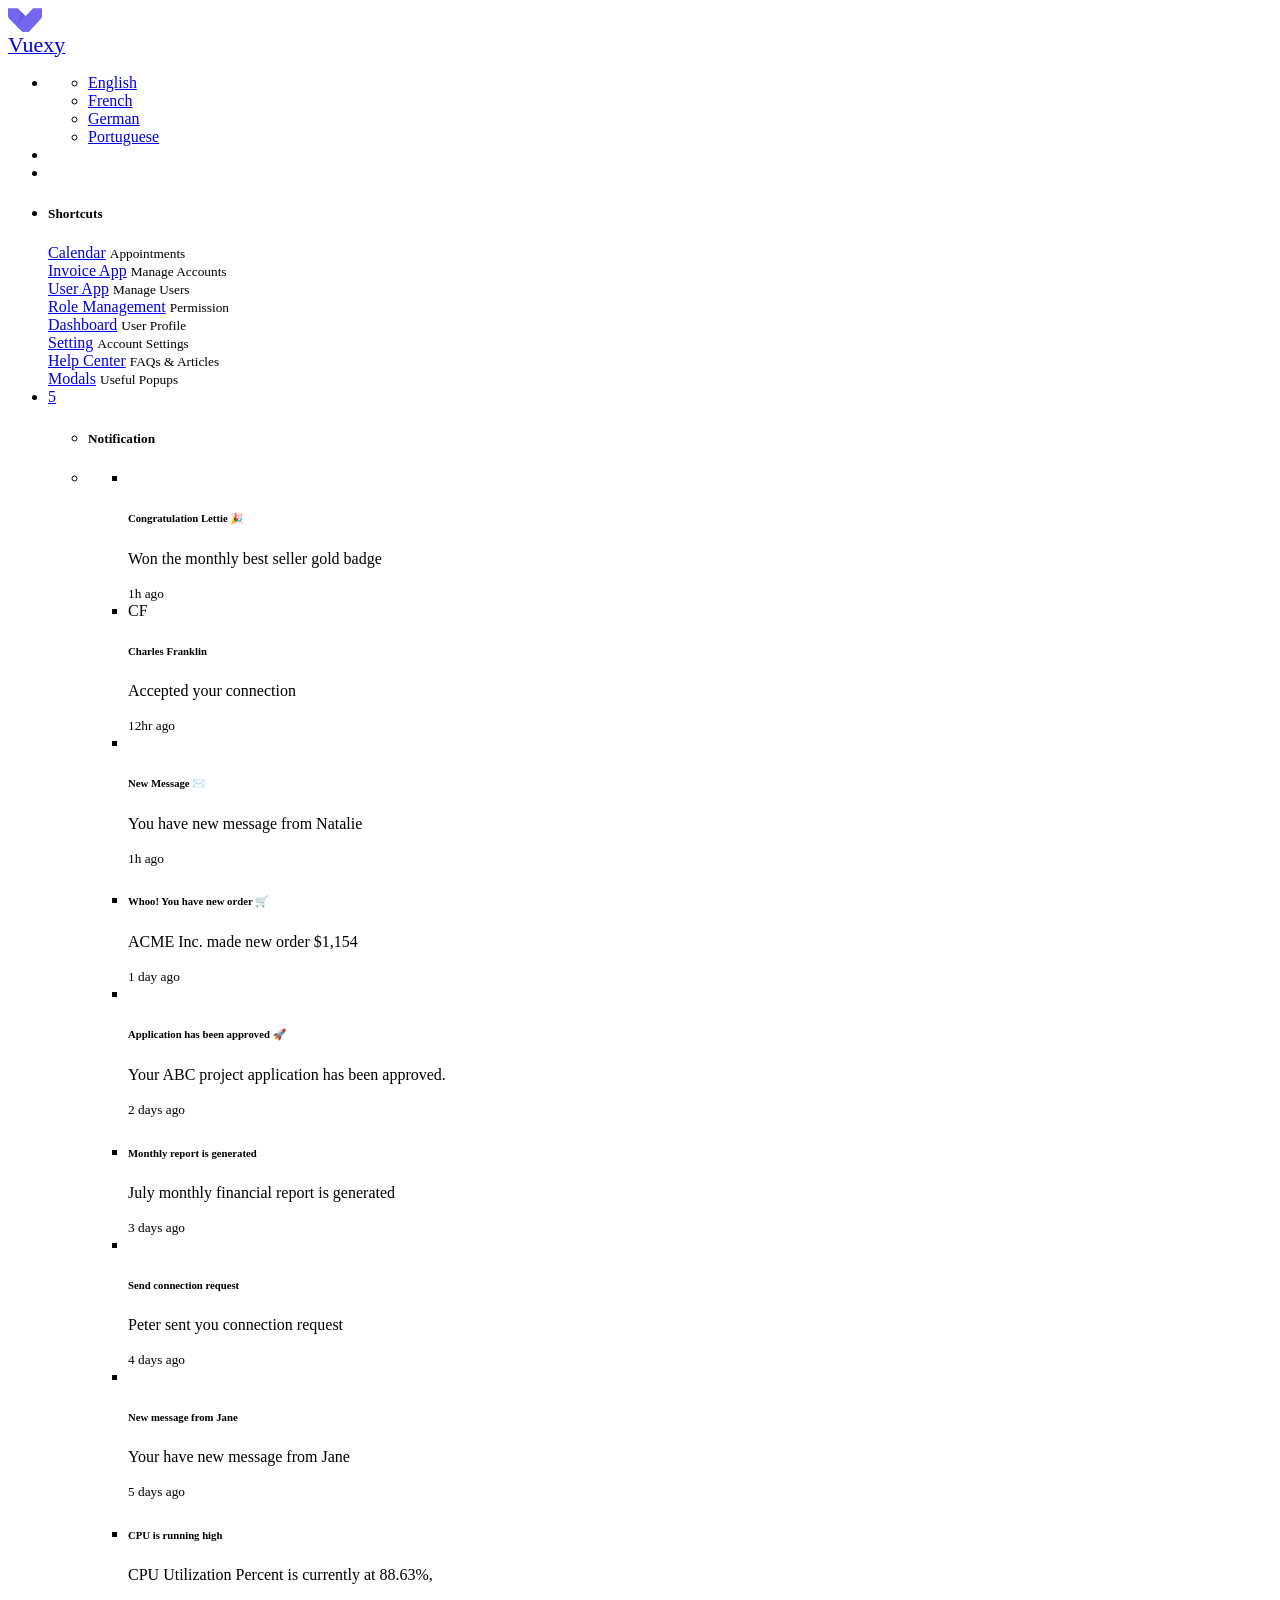
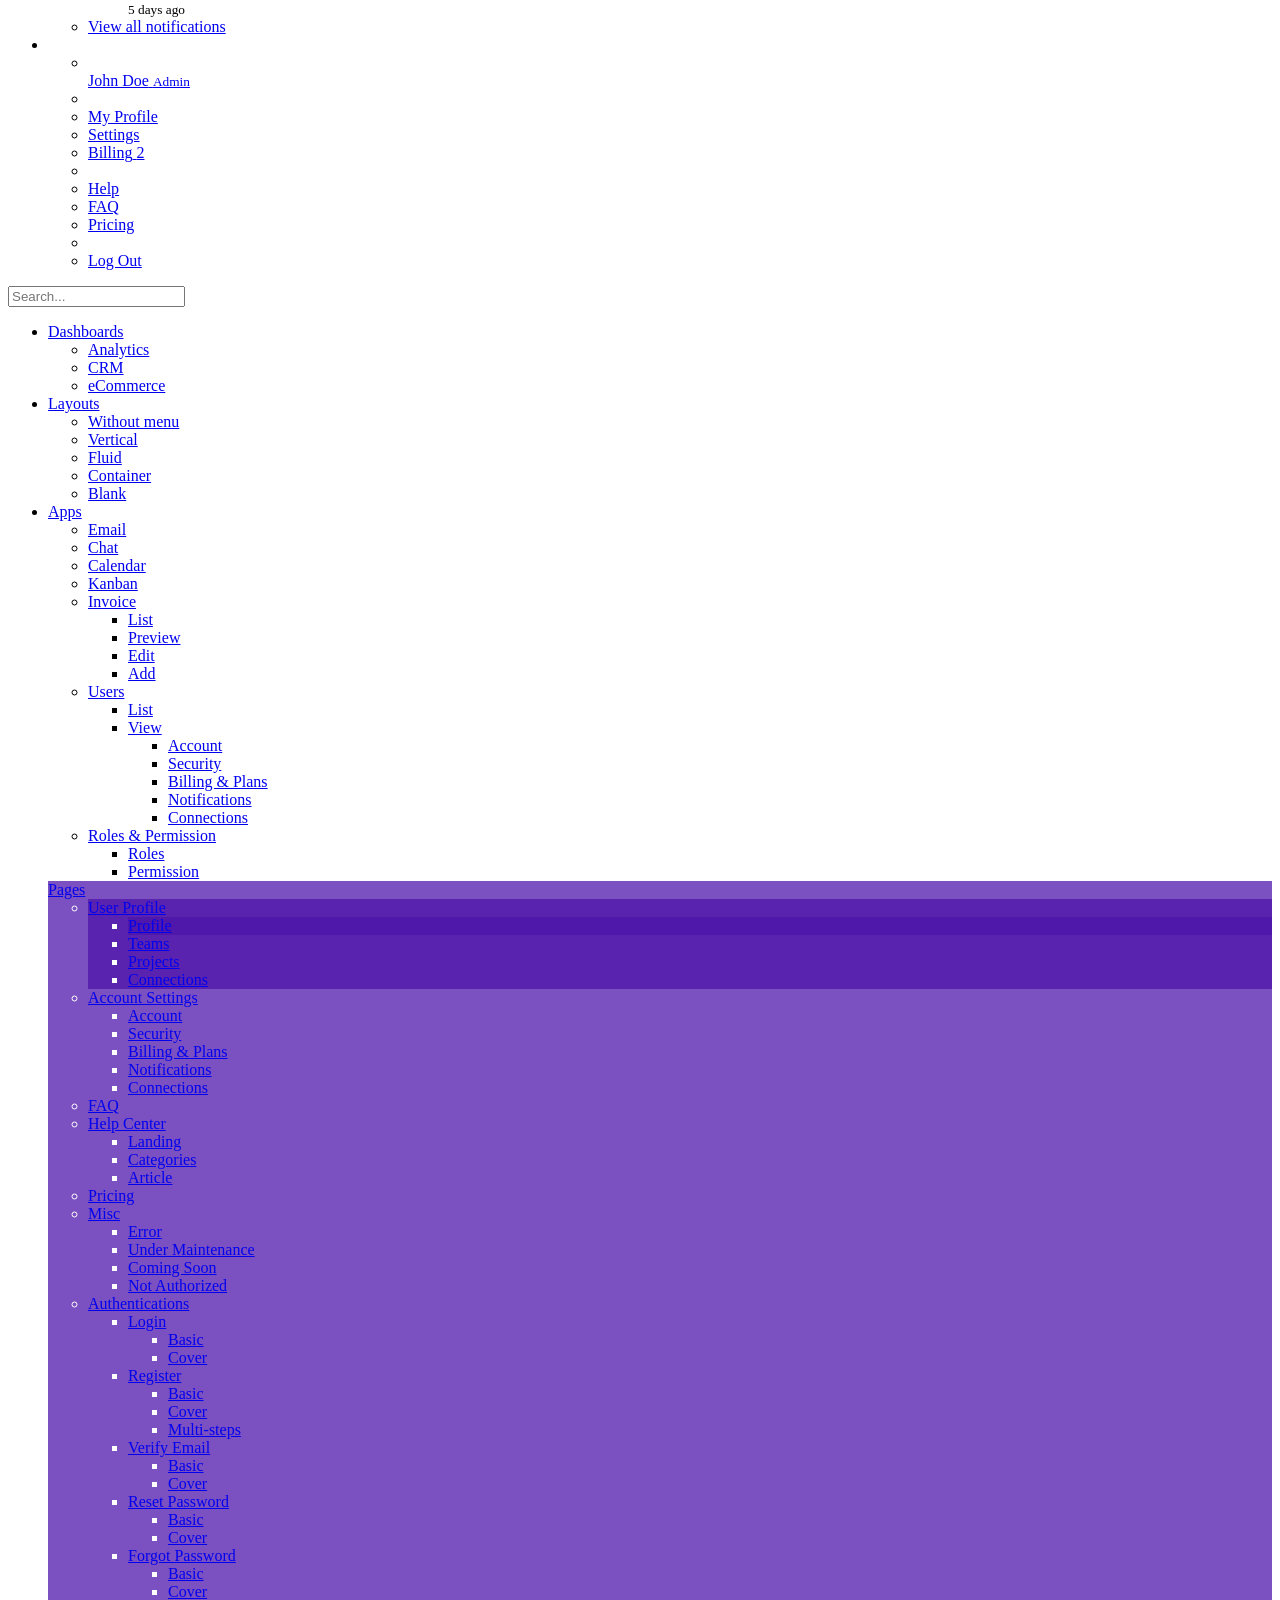
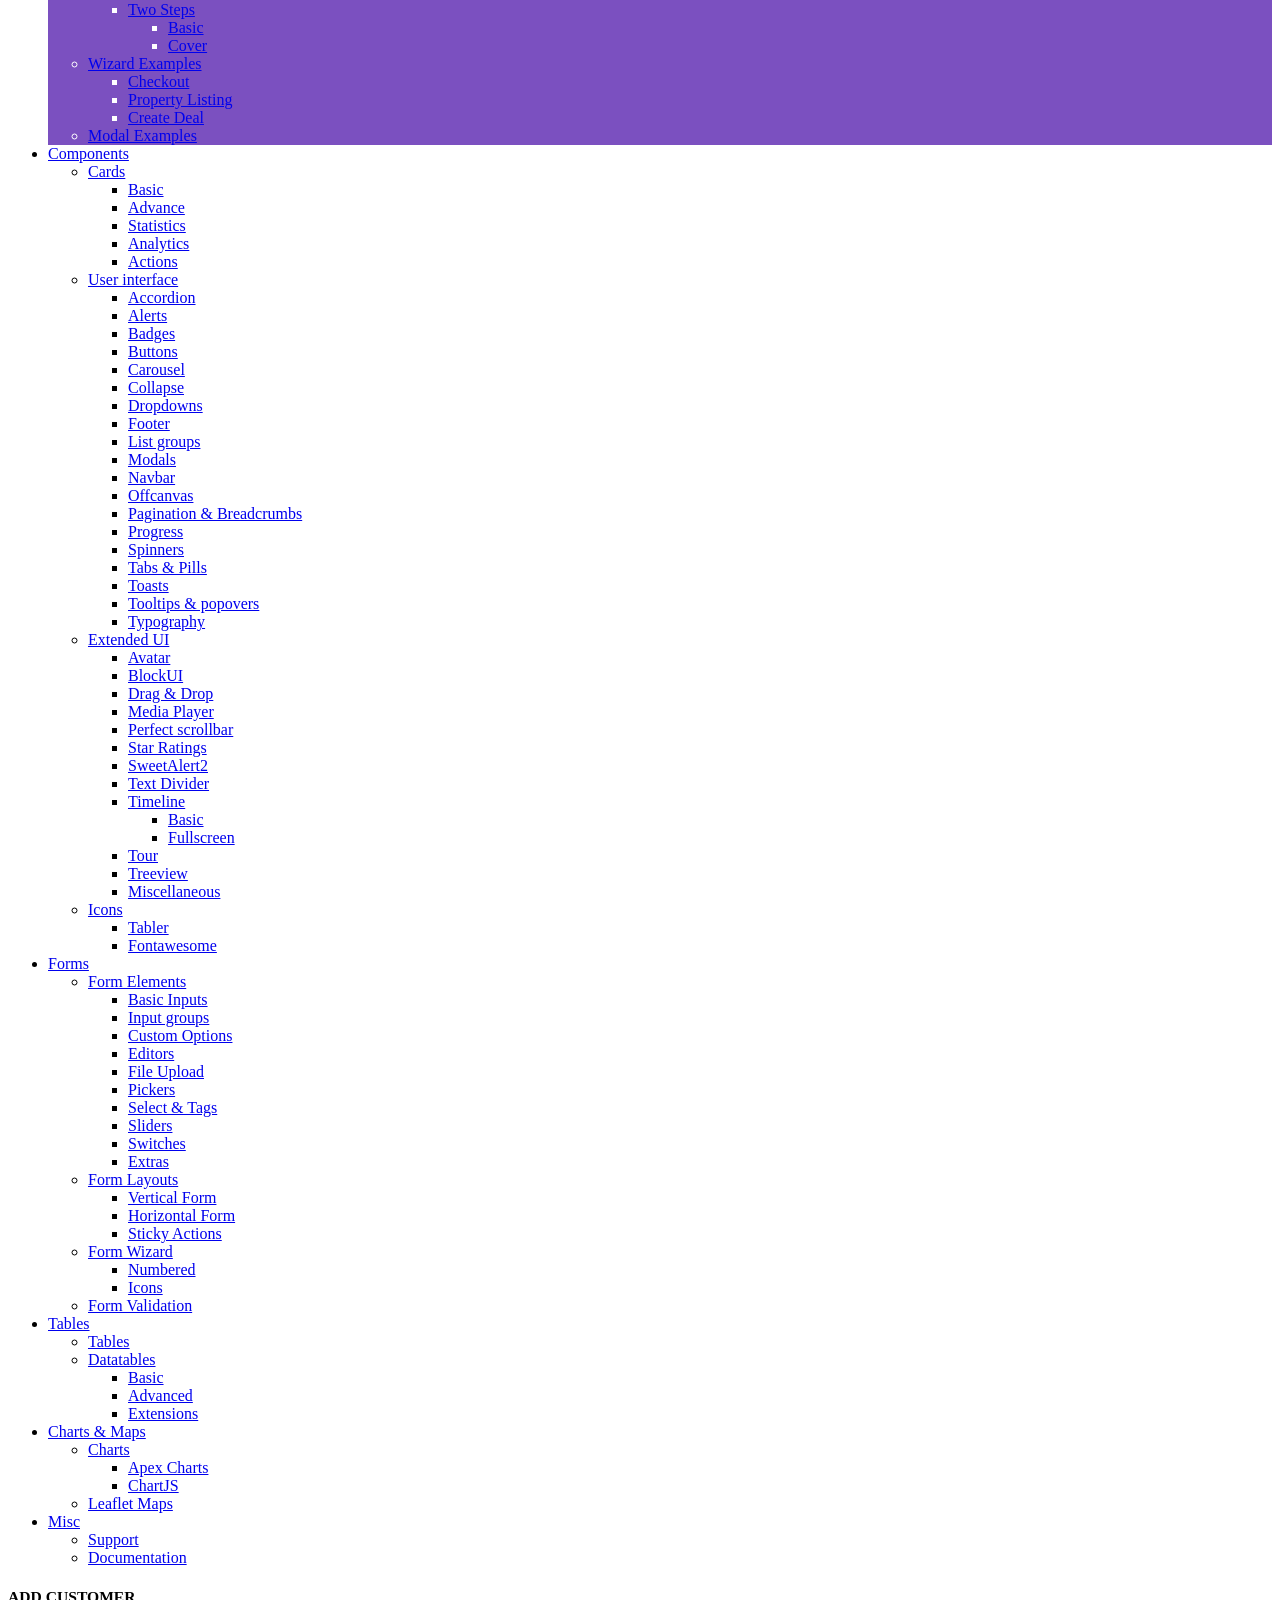
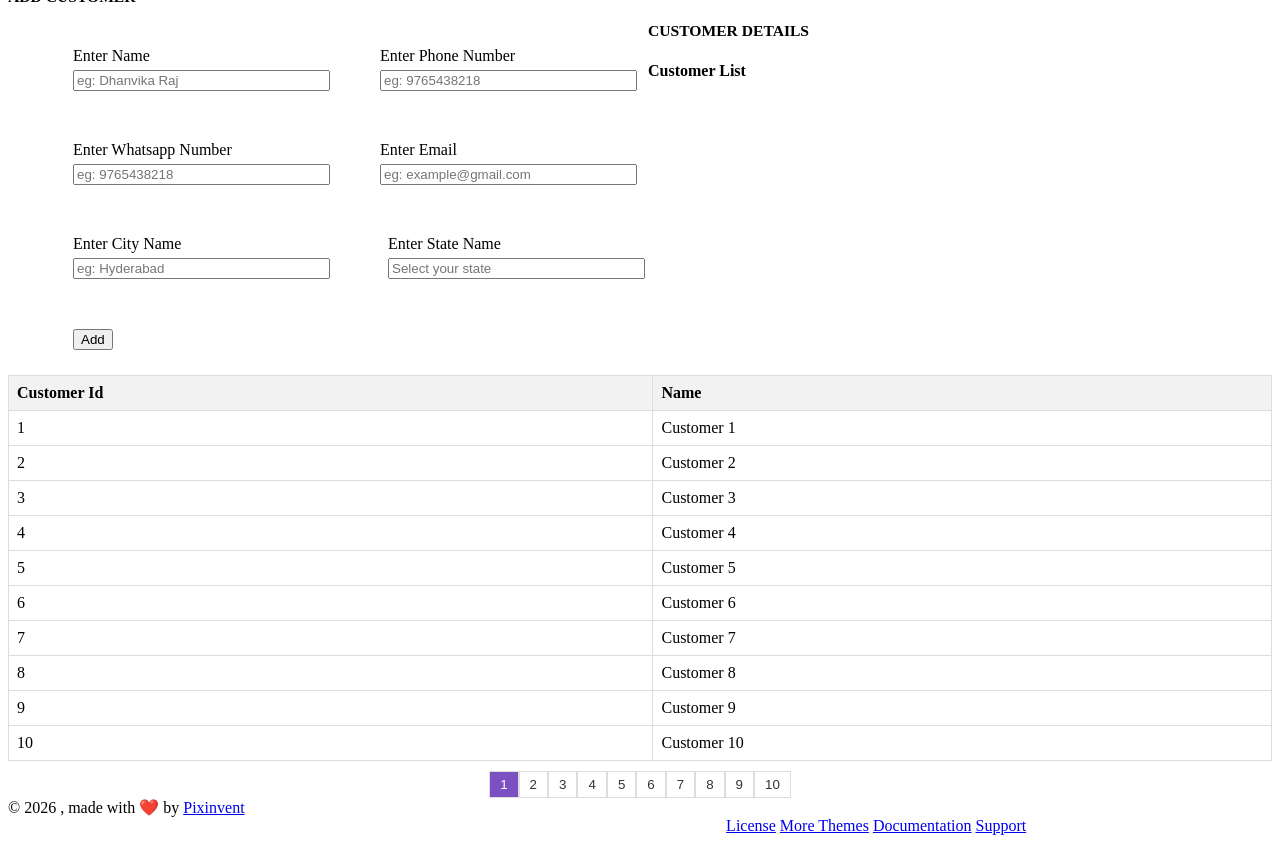
==== commit 8a91caa2: "Add files via upload" ====
--- a/Pages/AgentPage.html
+++ b/Pages/AgentPage.html
@@ -55,150 +55,78 @@
     <script src="../assets/vendor/js/template-customizer.js"></script>
     <!--? Config:  Mandatory theme config file contain global vars & default theme options, Set your preferred theme option in this file.  -->
     <script src="../assets/js/config.js"></script>
-   
+    
     <style>
+      .popup {
+        position: fixed;
+        top: 50%;
+        left: 50%;
+        transform: translate(-50%, -50%);
+        background-color: #f9f9f9;
+        border: 1px solid #ccc;
+        border-radius: 5px;
+        padding: 20px;
+        max-width: 600px;
+        width: 90%;
+        box-sizing: border-box;
+        display: none;
+      }
+  
+      .popup-close {
+        position: absolute;
+        top: 10px;
+        right: 10px;
+        cursor: pointer;
+      }
+  
+      #customer-profile-popup {
+        width: 400px;
+      }
+  
+      #transaction-report-popup {
+        width: 600px;
+      }
+  
       table {
-          width: 100%;
-          border-collapse: collapse;
+        border-collapse: collapse;
+        width: 100%;
       }
+  
       th, td {
-          padding: 8px;
-          text-align: left;
-          border-bottom: 1px solid #ddd;
+        border: 1px solid #ddd;
+        padding: 8px;
+        text-align: left;
       }
-      tr:hover {background-color: #f5f5f5;}
-  </style>
   
-<style>
-  table {
-      width: 100%;
-      border-collapse: 1px;
-  }
-  th, td {
-      padding: 8px;
-      text-align: left;
-      border-bottom: 1px solid #ddd;
-  }
-  tr:hover {background-color: #f5f5f5;}
-  #filterForm {
-      margin-bottom: 20px;
-  }
-  #filterForm label {
-      margin-right: 10px;
-  }
-</style>
-<script>
-  function filterTransactions() {
-      // Replace this part with your logic to fetch filtered transactions based on agent, customer, and date range
-      // For now, let's assume we have some dummy data
-      var filteredTransactions = [
-          {
-              date: "1-Mar-23",
-              customer: "ABV",
-              amount: 1000,
-              commission: 2,
-              commissionPaidOn: "15-Mar-23"
-          },
-          {
-              date: "1-Apr-23",
-              customer: "XYS",
-              amount: 5000,
-              commission: 3,
-              commissionPaidOn: "1-Apr-23"
-          },
-          {
-              date: "1-Apr-23",
-              customer: "ABC",
-              amount: 1000,
-              commission: 2,
-              commissionPaidOn: "1-Apr-23"
-          }
-      ];
-
-      // Clear the table body
-      var tableBody = document.getElementById("transactionTableBody");
-      tableBody.innerHTML = "";
-
-      // Populate the table with filtered transactions
-      for (var i = 0; i < filteredTransactions.length; i++) {
-          var transaction = filteredTransactions[i];
-          var row = document.createElement("tr");
-
-          var dateCell = document.createElement("td");
-          dateCell.innerHTML = transaction.date;
-          row.appendChild(dateCell);
-
-          var customerCell = document.createElement("td");
-          customerCell.innerHTML = transaction.customer;
-          row.appendChild(customerCell);
-
-          var amountCell = document.createElement("td");
-          amountCell.innerHTML = transaction.amount;
-          row.appendChild(amountCell);
-
-          var commissionCell = document.createElement("td");
-          commissionCell.innerHTML = transaction.commission;
-          row.appendChild(commissionCell);
-
-          var commissionPaidOnCell = document.createElement("td");
-          commissionPaidOnCell.innerHTML = transaction.commissionPaidOn;
-          row.appendChild(commissionPaidOnCell);
-
-          tableBody.appendChild(row);
+      th {
+        background-color: #f2f2f2;
       }
-  }
-</script>
-<style>
-  /* Add your CSS styles here */
-  .customer-list {
-    list-style-type: none;
-  }
-
-  .customer-list li {
-    padding: 10px;
-    border: 1px solid #ccc;
-    cursor: pointer;
-  }
-
-  .customer-list li.selected {
-    background-color: #e0e0e0;
-  }
-
-  .pagination {
-    margin-top: 10px;
-    text-align: center;
-  }
-
-  .pagination .pagination-container {
-    display: inline-block;
-    margin: 0 auto;
-    padding: 0;
-  }
-
-  .pagination a {
-    padding: 6px 12px;
-    margin-right: 5px;
-    border: 1px solid #ccc;
-    text-decoration: none;
-    color: #333;
-  }
-
-  .pagination a.selected {
-    background-color: #e0e0e0;
-  }
-
-  table {
-    width: 100%;
-    border-collapse: collapse;
-  }
-
-  th,
-  td {
-    padding: 8px;
-    text-align: left;
-    border-bottom: 1px solid #ddd;
-  }
-</style>
+  
+      .active {
+        background-color: #4d13aabd;
+        color: white;
+      }
+  
+      #pagination {
+        margin-top: 10px;
+        text-align: center;
+      }
+  
+      #pagination button {
+        background-color: #fff;
+        border: 1px solid #ddd;
+        color: #333;
+        padding: 5px 10px;
+        cursor: pointer;
+      }
+  
+      #pagination button.active {
+        background-color: #4d13aabd;
+        color: white;
+      }
+    </style>
+
+
   </head>
 
   <body>
@@ -1711,7 +1639,7 @@
                 <small class="card-text text-uppercase"><h3><strong>ADD CUSTOMER</strong></h3></small>
                 <div class="card-action-element">
                     <ul class="list-unstyled mb-4 mt-3">
-                      <div class="mb-3" style="max-width: 600px; float:left; height:460px;" >
+                      <div class="mb-3" style="max-width: 600px; float:left; height:auto;" >
                                             <div class="form-row" style="display:flex;">
                                               <div class="form-group" style="padding:25px; width:100%;">
                                             <label for="name" style="display:inline-block; margin-bottom:5px;">Enter Name </label>
@@ -1723,18 +1651,19 @@
                                               placeholder="eg: Dhanvika Raj"
                                               max-length="25"
                                               pattern="[A-Za-z]+" 
-                                              size="30"/>
-                                              </div> &nbsp;&nbsp;
+                                              size="30"
+                                              required />
+                                              </div> 
                                               <div class="form-group" style="padding:25px; width:100%;">
                                             <label for="phoneNumber" style="display:inline-block; margin-bottom:5px;">Enter Phone Number </label>
-        <input type="tel" id="phoneNumber" class="form-control"max-length="10" pattern="[0-9]{10}" name="phoneNumber" size="30" placeholder="eg: 9765438218">
+        <input type="tel" id="phoneNumber" class="form-control"max-length="10" pattern="[0-9]{10}" name="phoneNumber" size="30" placeholder="eg: 9765438218" required>
                                          </div>
                                          </div>
                                          <div class="form-row" style="display:flex;">
                                           <div class="form-group" style="padding:25px; width:100%;">
                                             <label for="mobileNumber" style="display:inline-block; margin-bottom:5px;">Enter Whatsapp Number </label>
-        <input type="tel" id="mobileNumber" class="form-control" max-length="10"name="mobileNumber" pattern="[0-9]{10}" size="30" placeholder="eg: 9765438218">
-                                          </div>&nbsp;&nbsp;
+        <input type="tel" id="mobileNumber" class="form-control" max-length="10"name="mobileNumber" pattern="[0-9]{10}" size="30" placeholder="eg: 9765438218" required>
+                                          </div>
                                           <div class="form-group" style="padding:25px; width:100%;">
                                           <label for="email" style="display:inline-block; margin-bottom:5px;">Enter Email</label><br>
           <input type="email" class="form-control" id="email" name="email" size="30" required placeholder="eg: example@gmail.com">
@@ -1750,7 +1679,7 @@
                                               name="cityname"
                                               placeholder="eg: Hyderabad"
                                               max-length="25" 
-                                              pattern="[A-Za-z]+" />
+                                              pattern="[A-Za-z]+" required/>
                                             </div>&nbsp;&nbsp;
                                             <div class="form-group" style="padding:25px; width:100%;"> 
                                       <label for="state" style="display:inline-block; margin-bottom:5px;">Enter State Name </label>
@@ -1808,13 +1737,10 @@
                                    </div></div>
                                    <div class="col-md-6">
                                     <div class="card mb-3">
-                                      <div class="card-body" style="height:595px;">            
-                                    <form id="formAuthentication" class="mb-3">
-                                      <small class="card-text text-uppercase"><h3><strong>CUSTOMER DETAILS</h3></strong></small>
+                                      <div class="card-body" style="height:auto;">            
+                                      <small class="card-text text-uppercase"><h3><b>CUSTOMER DETAILS</h3></b></small>
                                       <div class="card-action-element">
-                                          <ul class="list-unstyled mb-4 mt-3">
-                                            <h5>Customer List</h5>
-                                      
+                                        <h4>Customer List</h4>
   <table id="customer-list">
     <thead>
       <tr>
@@ -1824,256 +1750,197 @@
     </thead>
     <tbody></tbody>
   </table>
-  <div id="pagination" class="pagination"></div>
-
-  <!-- Modal for customer profile details -->
-  <div id="customer-profile-modal" style="display: none;">
-    <h5>Customer Profile</h5>
-    <table id="customer-details">
-      <tr>
-        <th>Name</th>
-        <td id="customer-name"></td>
-      </tr>
-      <tr>
-        <th>Email</th>
-        <td id="customer-email"></td>
-      </tr>
-    </table>
-    <h5>Transaction Details</h5>
-    <table id="transaction-details">
-      <tr>
-        <th>Period</th>
-        <th>Total Success Transaction Amount</th>
-      </tr>
-      <tr>
-        <td>Today</td>
-        <td id="today-amount"></td>
-      </tr>
-      <tr>
-        <td>This Month</td>
-        <td id="this-month-amount"></td>
-      </tr>
-      <tr>
-        <td>Last Month</td>
-        <td id="last-month-amount"></td>
-      </tr>
+
+  <div id="customer-profile-popup" class="popup">
+    <span class="popup-close">&times;</span>
+    <div id="customer-profile-details"></div>
+    <div>
+      <h4><b>TRANSACTION DETAILS</b></h4>
+      <p><strong>Today : </strong> <span id="today-amount"></span></p>
+      <p><strong>This Month : </strong> <span id="this-month-amount"></span></p>
+      <p><strong>Last Month : </strong> <span id="last-month-amount"></span></p>
+    </div>
+    <button id="show-transaction-report" class="btn btn-primary d-grid w-50">Transaction Report</button>
+  </div>
+
+  <div id="transaction-report-popup" class="popup">
+    <span class="popup-close">&times;</span>
+    <h3><b>TRANSACTION REPORT</b></h3>
+    <div>
+      <div class="form-row" style="display:flex;">
+        <div class="form-group" style="padding:25px; max-width:100%;">
+      <label for="customer-filter">Customer</label>
+      <select id="customer-filter" class="form-control" style="width:45;" ></select></div><be></be>
+        <div class="form-group" style="padding:25px; width:50%;">
+      <label for="date-start">Start Date </label>
+      <input type="date" class="form-control" id="date-start"></div>
+      <div class="form-group" style="padding:25px; width:50%;">
+      <label for="date-end">End Date </label>
+      <input type="date" class="form-control" id="date-end"></div>
+      
+      </div>
+      <button id="filter-report" class="btn btn-primary d-grid w-25">Filter</button><br>
+      
+    </div>
+    <table id="transaction-report-table">
+      <thead>
+        <tr>
+          <th>Date</th>
+          <th>Customer</th>
+          <th>Amount</th>
+        </tr>
+      </thead>
+      <tbody></tbody>
     </table>
   </div>
 
+  <div id="pagination"></div>
   <script>
-    document.addEventListener('DOMContentLoaded', function() {
-      const customers = generateDummyData(100); // Generate 100 dummy customer data
-      const itemsPerPage = 2;
-      let currentPage = 1;
-
-      const customerTable = document.getElementById('customer-list');
-      const tbody = customerTable.getElementsByTagName('tbody')[0];
-      const pagination = document.getElementById('pagination');
-      const profileModal = document.getElementById('customer-profile-modal');
-      const customerName = document.getElementById('customer-name');
-      const customerEmail = document.getElementById('customer-email');
-      const todayAmount = document.getElementById('today-amount');
-      const thisMonthAmount = document.getElementById('this-month-amount');
-      const lastMonthAmount = document.getElementById('last-month-amount');
-
-      function generateDummyData(count) {
-        const data = [];
-        for (let i = 1; i <= count; i++) {
-          data.push({
-            id: i,
-            name: `Customer ${i}`,
-            email: `customer${i}@example.com`,
-            transactions: {
-              today: getRandomAmount(),
-              thisMonth: getRandomAmount(),
-              lastMonth: getRandomAmount()
-            }
-          });
+    const tableBody = document.querySelector("#customer-list tbody");
+    const profilePopup = document.querySelector("#customer-profile-popup");
+    const profileDetails = document.querySelector("#customer-profile-details");
+    const transactionReportPopup = document.querySelector("#transaction-report-popup");
+    const transactionReportTable = document.querySelector("#transaction-report-table tbody");
+    const pagination = document.querySelector("#pagination");
+
+    const pageSize = 10;
+    let currentPage = 1;
+    let currentCustomers = [];
+
+    // Generate 100 dummy customers
+    const dummyCustomers = [
+      ...(Array.from({ length: 100 }, (_, index) => ({
+        id: index + 1,
+        name: `Customer ${index + 1}`,
+        email: `customer${index + 1}@example.com`
+      })))
+    ];
+
+    function showCustomerProfile(customer) {
+      profileDetails.innerHTML = `
+        <h3><b>CUSTOMER PROFILE</b></h3>
+        <p><strong>Customer Id : </strong> ${customer.id}</p>
+        <p><strong>Name : </strong> ${customer.name}</p>
+        <p><strong>Email : </strong> ${customer.email}</p>
+        <!-- Add more customer details here... -->
+      `;
+
+      // Simulate transaction details
+      const todayAmount = Math.random() * 1000;
+      const thisMonthAmount = Math.random() * 5000;
+      const lastMonthAmount = Math.random() * 4000;
+
+      document.querySelector("#today-amount").textContent = todayAmount.toFixed(2);
+      document.querySelector("#this-month-amount").textContent = thisMonthAmount.toFixed(2);
+      document.querySelector("#last-month-amount").textContent = lastMonthAmount.toFixed(2);
+
+      profilePopup.style.display = "block";
+    }
+
+    function showTransactionReport() {
+      transactionReportPopup.style.display = "block";
+    }
+
+    function closePopup(popup) {
+      popup.style.display = "none";
+    }
+
+    function showCustomers(page) {
+      const startIndex = (page - 1) * pageSize;
+      const endIndex = startIndex + pageSize;
+      const customersToShow = currentCustomers.slice(startIndex, endIndex);
+
+      tableBody.innerHTML = "";
+      customersToShow.forEach((customer) => {
+        const row = document.createElement("tr");
+        row.innerHTML = `
+          <td>${customer.id}</td>
+          <td>${customer.name}</td>
+        `;
+        row.addEventListener("click", () => {
+          showCustomerProfile(customer);
+        });
+        tableBody.appendChild(row);
+      });
+
+      // Update pagination
+      const totalPages = Math.ceil(currentCustomers.length / pageSize);
+      pagination.innerHTML = "";
+      for (let i = 1; i <= totalPages; i++) {
+        const button = document.createElement("button");
+        button.textContent = i;
+        if (i === page) {
+          button.classList.add("active");
         }
-        return data;
+        button.addEventListener("click", () => {
+          showCustomers(i);
+        });
+        pagination.appendChild(button);
       }
-
-      function getRandomAmount() {
-        return Math.floor(Math.random() * 1000) + 1; // Random amount between 1 and 1000
-      }
-
-      function renderCustomers(page) {
-        const startIndex = (page - 1) * itemsPerPage;
-        const endIndex = startIndex + itemsPerPage;
-        const customerSubset = customers.slice(startIndex, endIndex);
-
-        tbody.innerHTML = '';
-
-        customerSubset.forEach(function(customer, index) {
-          const row = document.createElement('tr');
-
-          const serialNumberCell = document.createElement('td');
-          serialNumberCell.textContent = startIndex + index + 1;
-          row.appendChild(serialNumberCell);
-
-          const nameCell = document.createElement('td');
-          nameCell.textContent = customer.name;
-          row.appendChild(nameCell);
-
-          row.addEventListener('click', function() {
-            showProfileModal(customer);
-          });
-
-          tbody.appendChild(row);
-        });
-
-        renderPagination(page);
-        highlightSelectedPage(page);
-      }
-
-      function renderPagination(currentPage) {
-        const pageCount = Math.ceil(customers.length / itemsPerPage);
-        pagination.innerHTML = '';
-
-        const paginationContainer = document.createElement('div');
-        paginationContainer.className = 'pagination-container';
-
-        const firstPageLink = createPaginationLink(1, '<<');
-        paginationContainer.appendChild(firstPageLink);
-
-        const prevPageLink = createPaginationLink(currentPage - 1, '<');
-        paginationContainer.appendChild(prevPageLink);
-
-        for (let i = currentPage - 2; i <= currentPage + 2; i++) {
-          if (i > 1 && i < pageCount) {
-            const pageLink = createPaginationLink(i, i);
-            paginationContainer.appendChild(pageLink);
-          }
-        }
-
-        const nextPageLink = createPaginationLink(currentPage + 1, '>');
-        paginationContainer.appendChild(nextPageLink);
-
-        const lastPageLink = createPaginationLink(pageCount, '>>');
-        paginationContainer.appendChild(lastPageLink);
-
-        pagination.appendChild(paginationContainer);
-      }
-
-      function createPaginationLink(page, label) {
-        const link = document.createElement('a');
-        link.href = '#';
-        link.textContent = label;
-
-        if (page === currentPage) {
-          link.className = 'selected';
-        }
-
-        link.addEventListener('click', function() {
-          if (page >= 1 && page <= Math.ceil(customers.length / itemsPerPage)) {
-            currentPage = page;
-            renderCustomers(currentPage);
-          }
-        });
-
-        return link;
-      }
-
-      function highlightSelectedPage(currentPage) {
-        const pageLinks = pagination.getElementsByTagName('a');
-        for (let i = 0; i < pageLinks.length; i++) {
-          const page = parseInt(pageLinks[i].textContent);
-          if (page === currentPage) {
-            pageLinks[i].classList.add('selected');
-          } else {
-            pageLinks[i].classList.remove('selected');
-          }
-        }
-      }
-
-      function showProfileModal(customer) {
-        customerName.textContent = customer.name;
-        customerEmail.textContent = customer.email;
-        todayAmount.textContent = customer.transactions.today.toFixed(2);
-        thisMonthAmount.textContent = customer.transactions.thisMonth.toFixed(2);
-        lastMonthAmount.textContent = customer.transactions.lastMonth.toFixed(2);
-
-        profileModal.style.display = 'block';
-      }
-
-      renderCustomers(currentPage);
+    }
+
+    function filterReport() {
+      const selectedCustomer = document.querySelector("#customer-filter").value;
+      const startDate = document.querySelector("#date-start").value;
+      const endDate = document.querySelector("#date-end").value;
+
+      // Simulate filtering and display report
+      transactionReportTable.innerHTML = "";
+      // Generate 10 dummy transactions
+      const dummyTransactions = Array.from({ length: 10 }, (_, index) => ({
+        id: index + 1,
+        customerId: selectedCustomer,
+        date: "2023-05-15",
+        amount: Math.random() * 100
+      }));
+
+      dummyTransactions.forEach((transaction) => {
+        const row = document.createElement("tr");
+        row.innerHTML = `
+          <td>${transaction.date}</td>
+          <td>${transaction.customerId}</td>
+          <td>${transaction.amount.toFixed(2)}</td>
+        `;
+        transactionReportTable.appendChild(row);
+      });
+    }
+
+    // Initialize customer list
+    currentCustomers = dummyCustomers;
+    showCustomers(currentPage);
+
+    // Populate customer filter in the transaction report popup
+    const customerFilter = document.querySelector("#customer-filter");
+    dummyCustomers.forEach((customer) => {
+      const option = document.createElement("option");
+      option.value = customer.id;
+      option.textContent = customer.name;
+      customerFilter.appendChild(option);
     });
-  </script>
-  
-                                          </ul>
-                                          </div>
-                                      </form>
-                                      </div>
-                                      </div>
-                                      </div>         
+
+    // Add event listeners
+    document.querySelectorAll(".popup-close").forEach((element) => {
+      element.addEventListener("click", () => {
+        const popup = element.parentNode;
+        closePopup(popup);
+      });
+    });
+
+    document.querySelector("#show-transaction-report").addEventListener("click", showTransactionReport);
+    document.querySelector("#filter-report").addEventListener("click", filterReport);
+  </script>                                     
                                       
+                                     </div>
+                                     </div>
+                                     </div>
+                                     </div>
+                                     </div>
+                                  </div>
                                     
                                         <!-- Activity Timeline -->
                               
                         
-                        <div class="row-2">
-                          <div class="col-12">
-                            <div class="card mb-3">
-                              <div class="card-body" style="height:350px;">            
-                            <form id="formAuthentication" class="mb-3">           
-              <form id="formAuthentication" class="mb-3" style="padding-left:3%;">
-                <small class="card-text text-uppercase"><h3><strong>TRANSACTION REPORT</strong></h3></small>
-                <div class="card-action-element">
-                    <ul class="list-unstyled mb-4 mt-3">
-                      <form id="filterForm">
-                        
-                          <label for="agentSelect">Agent
-                          <select id="agentSelect" class="form-control" style="max-width:5cm;">
-                              <option value="agent1">Agent 1</option>
-                              <option value="agent2">Agent 2</option>
-                              <!-- Add more agent options here -->
-                          </select></label>
-                          &nbsp;&nbsp;&nbsp;&nbsp;&nbsp;&nbsp;&nbsp;
-                          <label for="customerSelect">Customer
-                          <select id="customerSelect" class="form-control" style="max-width:5cm;">
-                              <option value="">All</option>
-                              <option value="ABV">ABV</option>
-                              <option value="XYS">XYS</option>
-                              <option value="ABC">ABC</option>
-                              <!-- Add more customer options here -->
-                          </select></label>
-                          &nbsp;&nbsp;&nbsp;&nbsp;&nbsp;
-                          <label for="startDateInput">Start Date
-                          <input type="date" id="startDateInput" class="form-control" style="max-width:5cm;"></label>
-                          &nbsp;&nbsp;&nbsp;&nbsp;&nbsp;
-                          <label for="endDateInput">End Date
-                          <input type="date" id="endDateInput" class="form-control" style="max-width:5cm;"></label>
-                          &nbsp;&nbsp;&nbsp;&nbsp;&nbsp;
-                          <button type="button" class="btn btn-primary d-box w-px-15" onclick="filterTransactions()">Filter</button>
-                         
-                        </form>
-                          <br><br>
-                          <table>
-                              <thead>
-                                  <tr>
-                                      <th>Date</th>
-                                      <th>Customer</th>
-                                      <th>Amount</th>
-                                      <th>Commission Amount</th>
-                                      <th>Commission Paid On</th>
-                                  </tr>
-                              </thead>
-                              <tbody id="transactionTableBody"></tbody>
-                          </table>
-                        </ul>
-                    </div> 
-                  </form>
-                  </div>
-                
-                 </div>
-              </div>
-              </div>
-          
-            </div>
-            </div>
-</div>
-</div>
-                                   
+                                           
                                   
                   
                   <!-- Activity Timeline -->
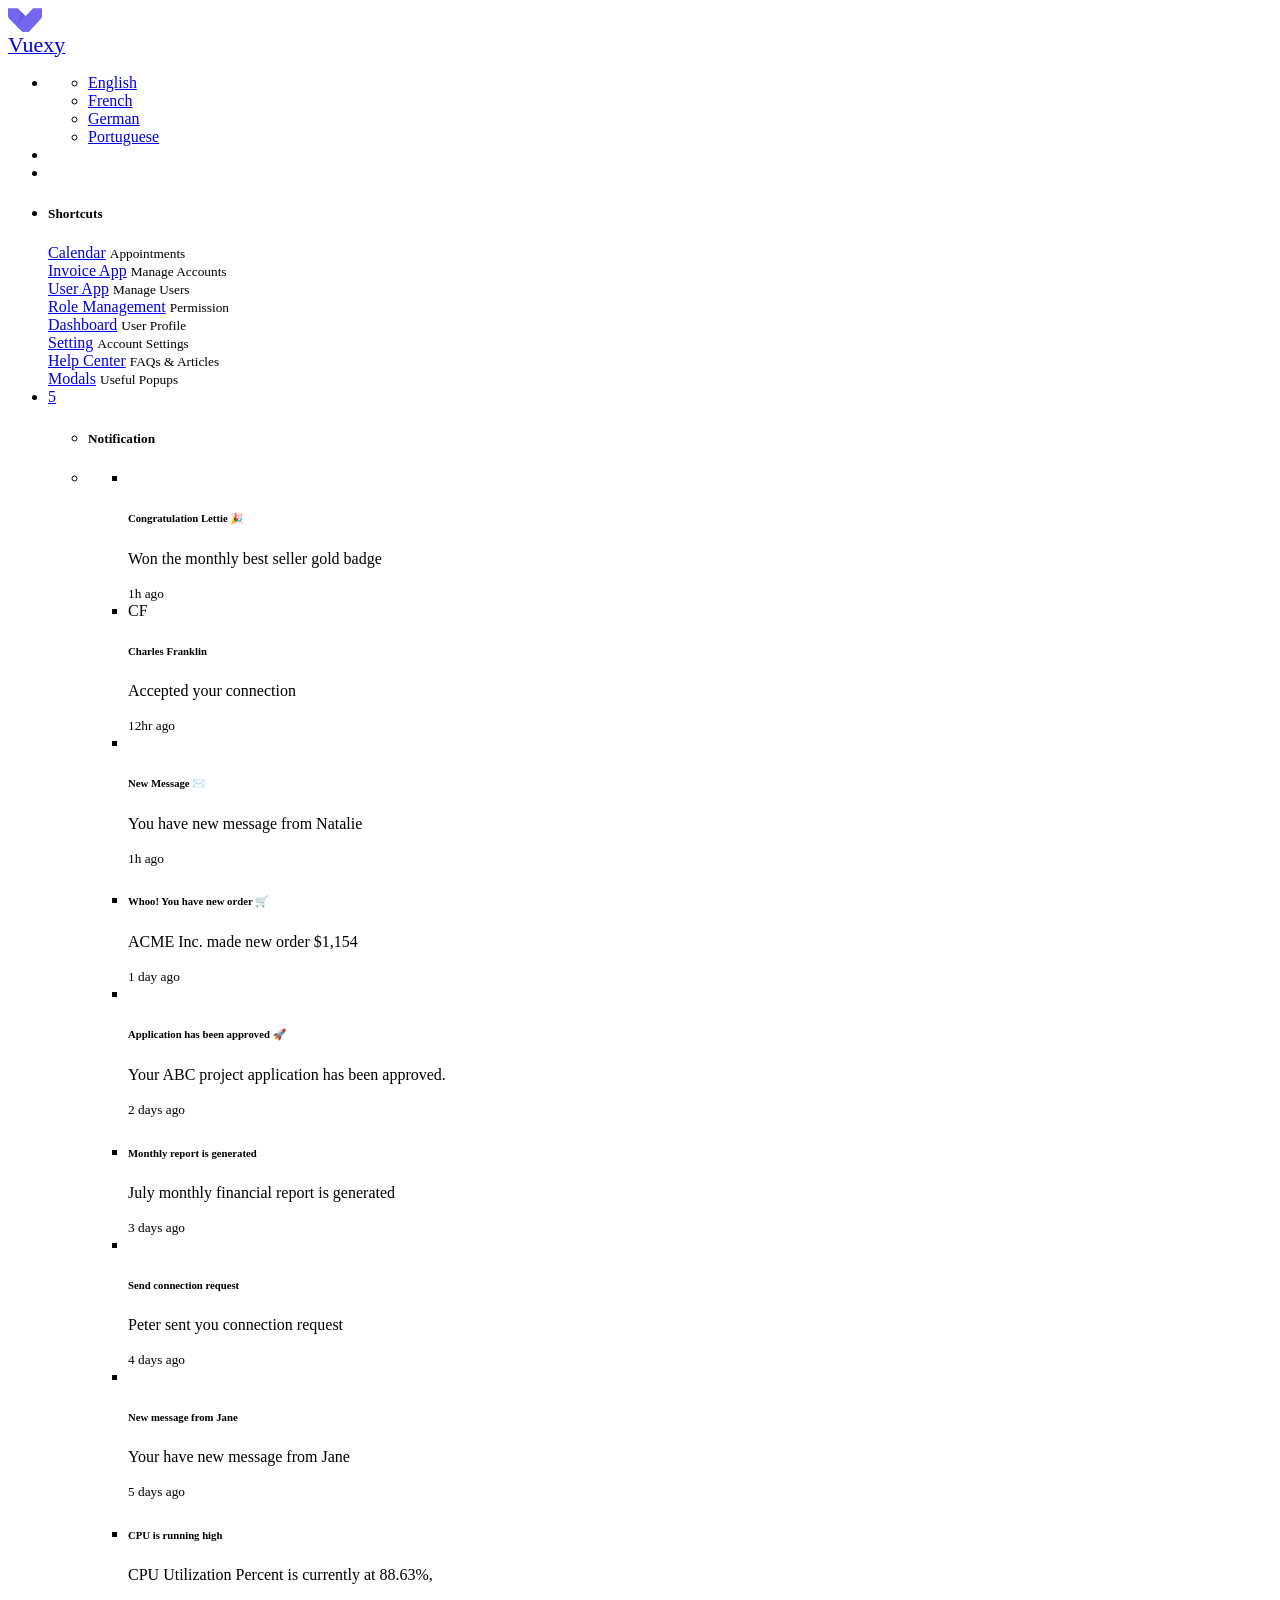
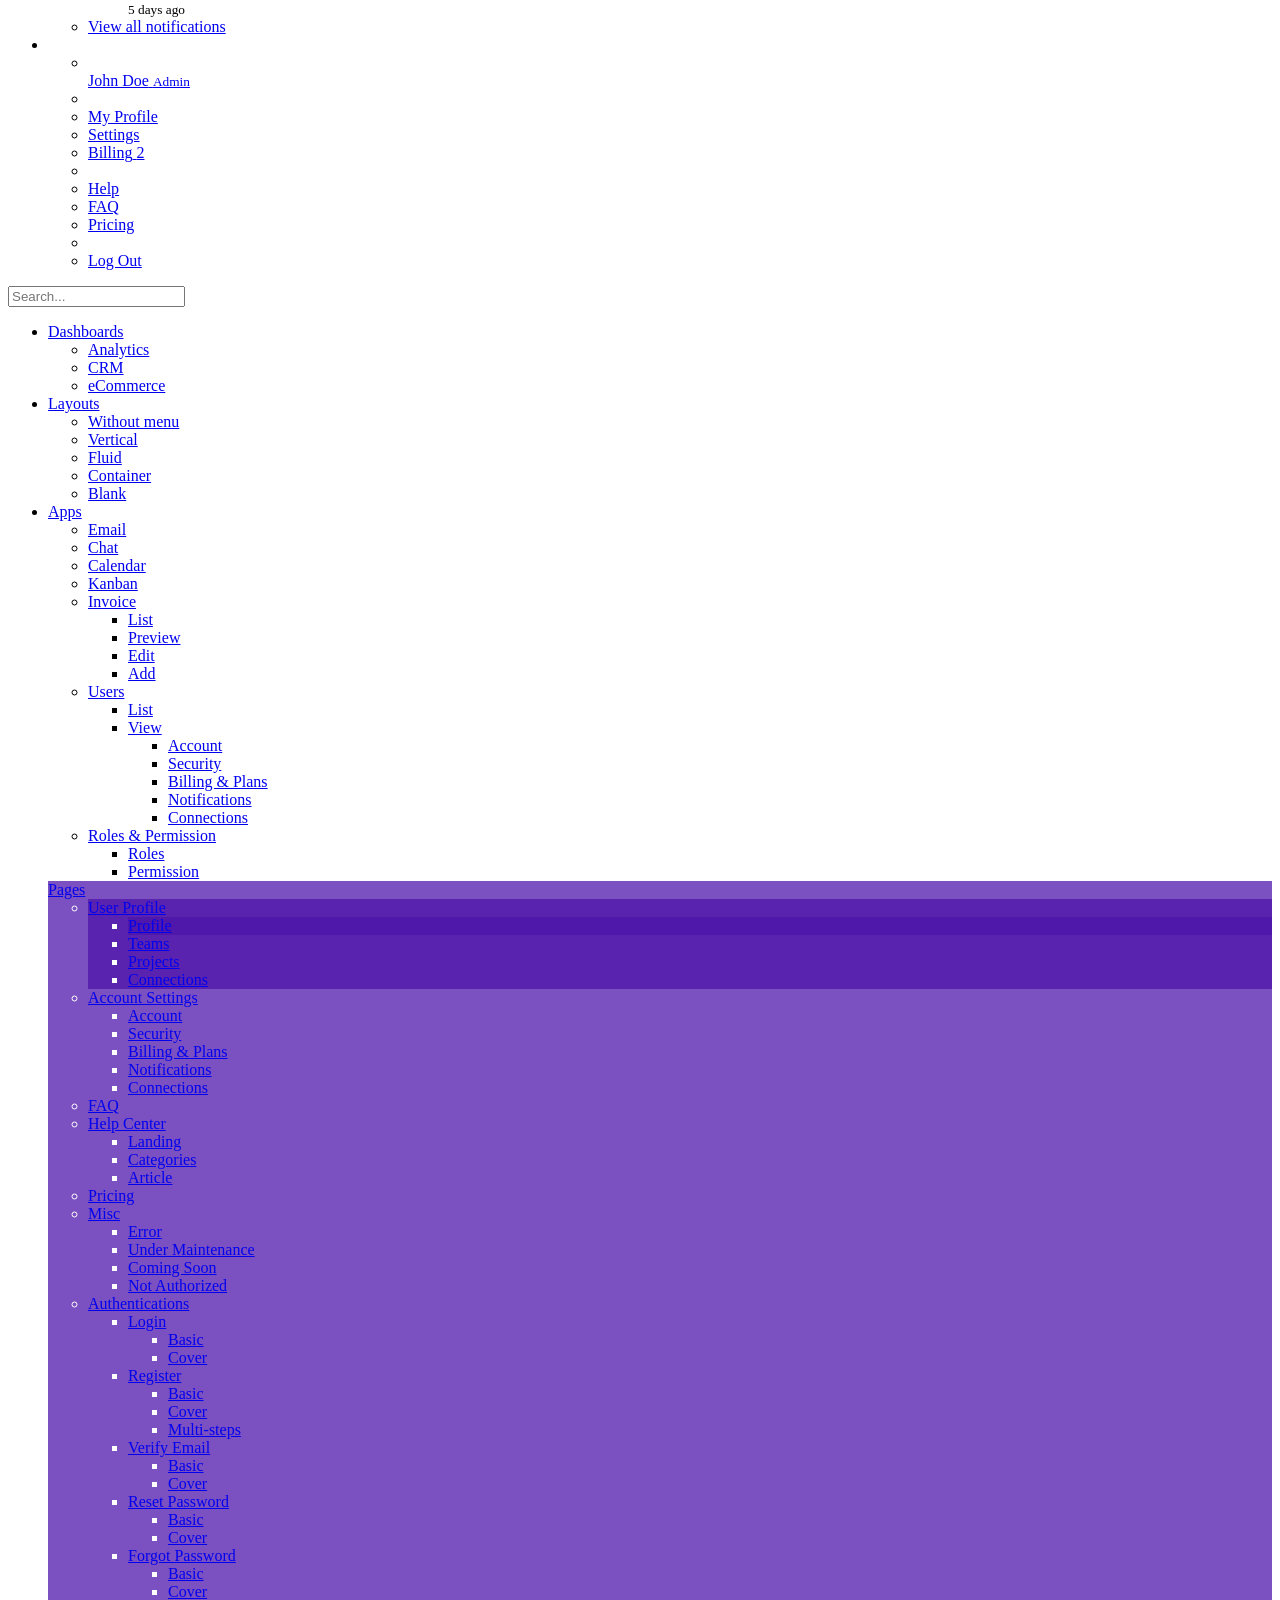
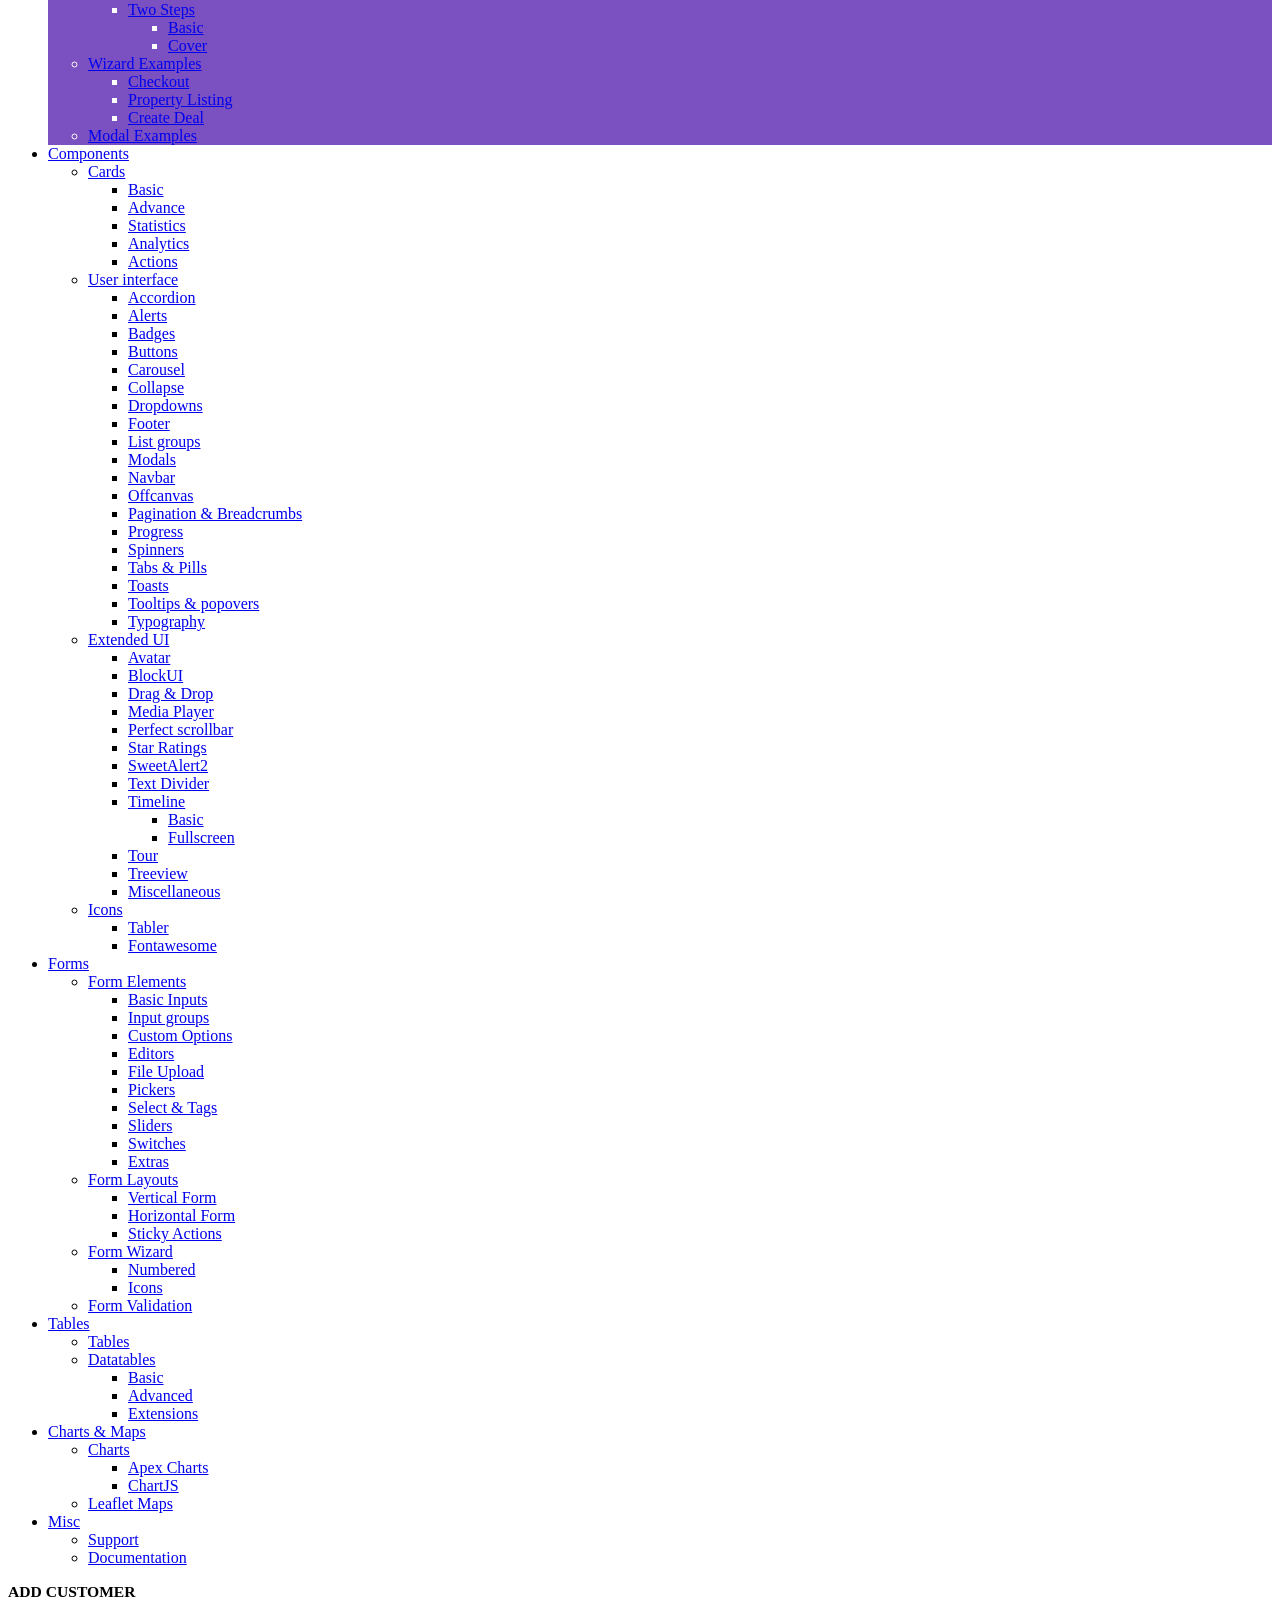
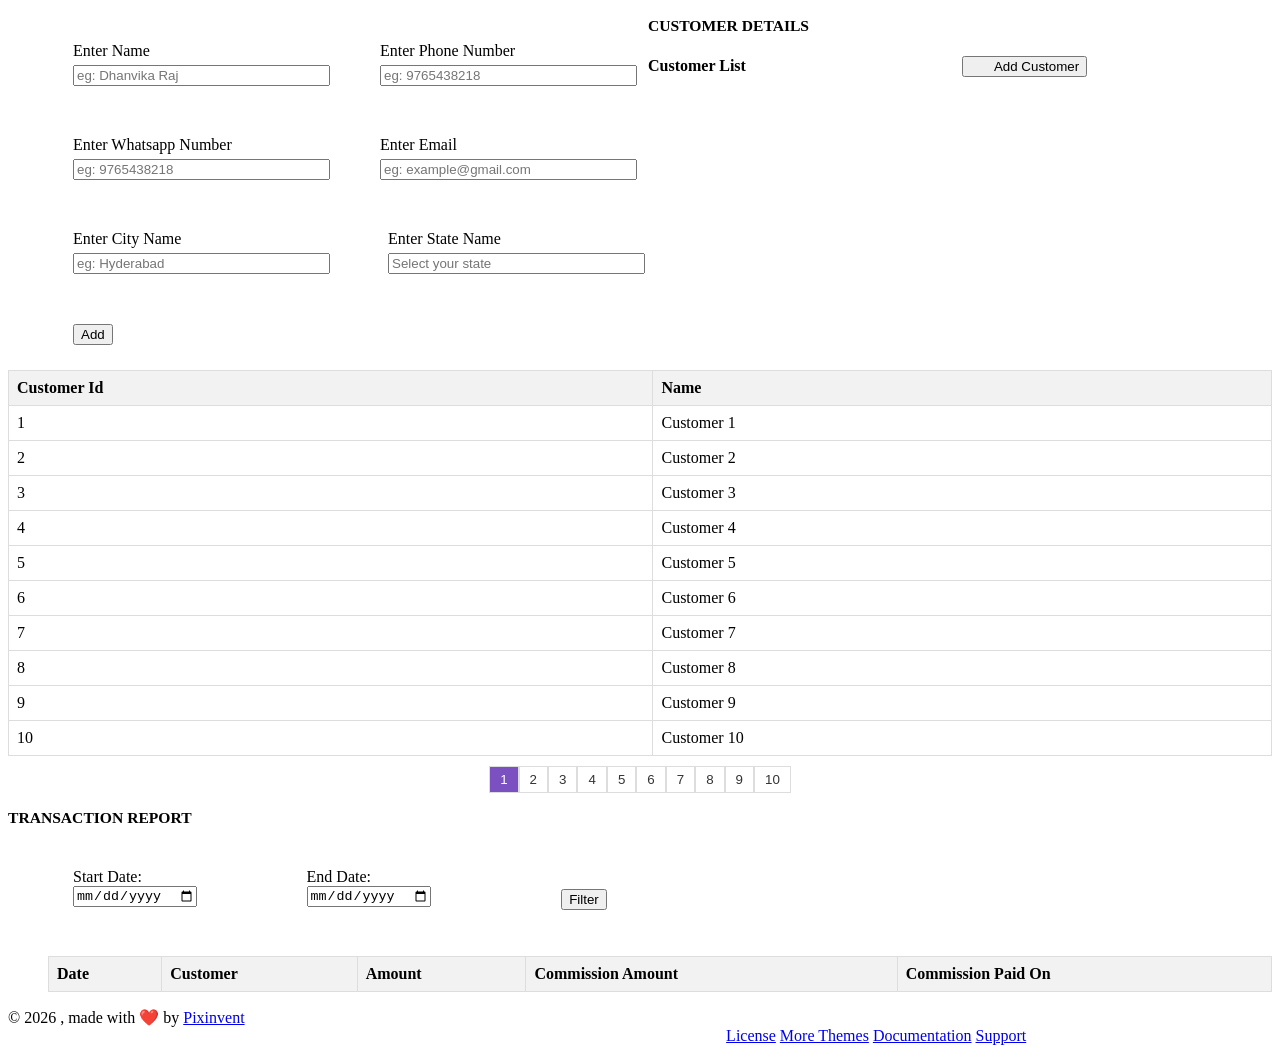
==== commit a796d04d: "Add files via upload" ====
--- a/Pages/AgentPage.html
+++ b/Pages/AgentPage.html
@@ -56,6 +56,12 @@
     <!--? Config:  Mandatory theme config file contain global vars & default theme options, Set your preferred theme option in this file.  -->
     <script src="../assets/js/config.js"></script>
     
+    <style>
+      #transaction-report-table {
+        display: none;
+      }
+    </style>
+
     <style>
       .popup {
         position: fixed;
@@ -125,7 +131,30 @@
         color: white;
       }
     </style>
-
+     <style>
+      table {
+        border-collapse: collapse;
+        width: 100%;
+      }
+  
+      th, td {
+        border: 1px solid #ddd;
+        padding: 8px;
+        text-align: left;
+      }
+  
+      th {
+        background-color: #f2f2f2;
+      }
+  
+      #filter-form {
+        margin-bottom: 10px;
+      }
+  
+      #filter-form label, #filter-form input, #filter-form select, #filter-form button {
+        margin-right: 10px;
+      }
+    </style>
 
   </head>
 
@@ -1615,11 +1644,17 @@
               </div>
             </aside>
             <!-- / Menu -->
-
+            
+              <!-- Header -->
+              
+              <!--/ Header -->
+
+              <!-- Navbar pills -->
+             
             <!-- Content -->
 
             <div class="container-xxl flex-grow-1 container-p-y">
-              <h4 class="fw-bold py-3 mb-4"></h4><span class="text-muted fw-light"></span>
+          
               <!-- Header -->
               <!--/ Header -->
 
@@ -1740,7 +1775,12 @@
                                       <div class="card-body" style="height:auto;">            
                                       <small class="card-text text-uppercase"><h3><b>CUSTOMER DETAILS</h3></b></small>
                                       <div class="card-action-element">
-                                        <h4>Customer List</h4>
+                                        <h4>Customer List
+                                        &nbsp;&nbsp;&nbsp;&nbsp;&nbsp;&nbsp;&nbsp;&nbsp;&nbsp;&nbsp;&nbsp;&nbsp;&nbsp;&nbsp;&nbsp;&nbsp;&nbsp;&nbsp;&nbsp;&nbsp;&nbsp;&nbsp;&nbsp;&nbsp;&nbsp;&nbsp;&nbsp;&nbsp;
+                                        &nbsp;&nbsp;&nbsp;&nbsp;&nbsp;&nbsp;&nbsp;&nbsp;&nbsp;&nbsp;&nbsp;&nbsp;&nbsp;&nbsp;&nbsp;&nbsp;&nbsp;&nbsp;&nbsp;&nbsp;&nbsp;&nbsp;&nbsp;
+                                          <button class="btn btn-primary d-box w-25" style="padding-left:30px;">Add Customer</button></h4>
+                                    
+
   <table id="customer-list">
     <thead>
       <tr>
@@ -1760,47 +1800,17 @@
       <p><strong>This Month : </strong> <span id="this-month-amount"></span></p>
       <p><strong>Last Month : </strong> <span id="last-month-amount"></span></p>
     </div>
-    <button id="show-transaction-report" class="btn btn-primary d-grid w-50">Transaction Report</button>
+    
   </div>
 
-  <div id="transaction-report-popup" class="popup">
-    <span class="popup-close">&times;</span>
-    <h3><b>TRANSACTION REPORT</b></h3>
-    <div>
-      <div class="form-row" style="display:flex;">
-        <div class="form-group" style="padding:25px; max-width:100%;">
-      <label for="customer-filter">Customer</label>
-      <select id="customer-filter" class="form-control" style="width:45;" ></select></div><be></be>
-        <div class="form-group" style="padding:25px; width:50%;">
-      <label for="date-start">Start Date </label>
-      <input type="date" class="form-control" id="date-start"></div>
-      <div class="form-group" style="padding:25px; width:50%;">
-      <label for="date-end">End Date </label>
-      <input type="date" class="form-control" id="date-end"></div>
-      
-      </div>
-      <button id="filter-report" class="btn btn-primary d-grid w-25">Filter</button><br>
-      
-    </div>
-    <table id="transaction-report-table">
-      <thead>
-        <tr>
-          <th>Date</th>
-          <th>Customer</th>
-          <th>Amount</th>
-        </tr>
-      </thead>
-      <tbody></tbody>
-    </table>
-  </div>
+  
 
   <div id="pagination"></div>
   <script>
     const tableBody = document.querySelector("#customer-list tbody");
     const profilePopup = document.querySelector("#customer-profile-popup");
     const profileDetails = document.querySelector("#customer-profile-details");
-    const transactionReportPopup = document.querySelector("#transaction-report-popup");
-    const transactionReportTable = document.querySelector("#transaction-report-table tbody");
+    
     const pagination = document.querySelector("#pagination");
 
     const pageSize = 10;
@@ -1879,44 +1889,13 @@
       }
     }
 
-    function filterReport() {
-      const selectedCustomer = document.querySelector("#customer-filter").value;
-      const startDate = document.querySelector("#date-start").value;
-      const endDate = document.querySelector("#date-end").value;
-
-      // Simulate filtering and display report
-      transactionReportTable.innerHTML = "";
-      // Generate 10 dummy transactions
-      const dummyTransactions = Array.from({ length: 10 }, (_, index) => ({
-        id: index + 1,
-        customerId: selectedCustomer,
-        date: "2023-05-15",
-        amount: Math.random() * 100
-      }));
-
-      dummyTransactions.forEach((transaction) => {
-        const row = document.createElement("tr");
-        row.innerHTML = `
-          <td>${transaction.date}</td>
-          <td>${transaction.customerId}</td>
-          <td>${transaction.amount.toFixed(2)}</td>
-        `;
-        transactionReportTable.appendChild(row);
-      });
-    }
-
+  
     // Initialize customer list
     currentCustomers = dummyCustomers;
     showCustomers(currentPage);
 
     // Populate customer filter in the transaction report popup
-    const customerFilter = document.querySelector("#customer-filter");
-    dummyCustomers.forEach((customer) => {
-      const option = document.createElement("option");
-      option.value = customer.id;
-      option.textContent = customer.name;
-      customerFilter.appendChild(option);
-    });
+    
 
     // Add event listeners
     document.querySelectorAll(".popup-close").forEach((element) => {
@@ -1926,8 +1905,7 @@
       });
     });
 
-    document.querySelector("#show-transaction-report").addEventListener("click", showTransactionReport);
-    document.querySelector("#filter-report").addEventListener("click", filterReport);
+   
   </script>                                     
                                       
                                      </div>
@@ -1935,11 +1913,108 @@
                                      </div>
                                      </div>
                                      </div>
-                                  </div>
+                                
                                     
                                         <!-- Activity Timeline -->
                               
-                        
+                                        <div class="row-2">
+                                          <div class="col-12">
+                                            <div class="card mb-3">
+                                              <div class="card-body" style="height:auto;">            
+                                            <form id="formAuthentication" class="mb-3">           
+                              <form id="formAuthentication" class="mb-3" style="padding-left:3%;">
+                                <small class="card-text text-uppercase"><h3><strong>TRANSACTION REPORT</strong></h3></small>
+                                <div class="card-action-element">
+                                    <ul class="list-unstyled mb-4 mt-3">
+                                      <div>
+                                        <div class="form-row" style="display:flex;">
+                                          <div class="form-group" style="padding:25px; width:15%;">
+                                        <label for="start-date" >Start Date:</label>
+                                        <input type="date" class="form-control" id="start-date"></div>
+                                        <div class="form-group" style="padding:25px; width:15%;">
+                                        <label for="end-date" >End Date:</label>
+                                        <input type="date" class="form-control" id="end-date"></div>
+                                       
+                                       
+                                        <div class="form-group" style="padding:46px; width:15%;">
+                                        <button type="button" class="btn btn-primary d-box w-10" onclick="generateReport()">Filter</button>
+                                      </div>
+                                      </div>
+                                      </div>
+                                      <table id="report-table">
+                                        <tr>
+                                          <th>Date</th>
+                                          <th>Customer</th>
+                                          <th>Amount</th>
+                                          <th>Commission Amount</th>
+                                          <th>Commission Paid On</th>
+                                        </tr>
+                                      </table>
+                                    
+                                      <script>
+                                        function generateReport() {
+                                          var startDate = new Date(document.getElementById('start-date').value);
+                                          var endDate = new Date(document.getElementById('end-date').value);
+                                    
+                                          var table = document.getElementById('report-table');
+                                          while (table.rows.length > 1) {
+                                            table.deleteRow(1);
+                                          }
+                                    
+                                          while (startDate <= endDate) {
+                                            var transaction = generateRandomTransaction(startDate);
+                                    
+                                            var row = table.insertRow(-1);
+                                            var dateCell = row.insertCell(0);
+                                            var customerCell = row.insertCell(1);
+                                            var amountCell = row.insertCell(2);
+                                            var commissionAmountCell = row.insertCell(3);
+                                            var commissionPaidOnCell = row.insertCell(4);
+                                    
+                                            dateCell.innerHTML = transaction.date.toISOString().split('T')[0];
+                                            customerCell.innerHTML = transaction.customer;
+                                            amountCell.innerHTML = transaction.amount.toFixed(2);
+                                            commissionAmountCell.innerHTML = transaction.commissionAmount.toFixed(2);
+                                            commissionPaidOnCell.innerHTML = transaction.commissionPaidOn.toISOString().split('T')[0];
+                                    
+                                            startDate.setDate(startDate.getDate() + 1); // Increment date by one day
+                                          }
+                                        }
+                                    
+                                        function generateRandomTransaction(date) {
+                                          var customerNames = ['John Doe', 'Jane Smith', 'Bob Johnson', 'Alice Williams'];
+                                          var randomCustomer = customerNames[Math.floor(Math.random() * customerNames.length)];
+                                    
+                                          var randomAmount = Math.random() * 1000; // Generate a random amount between 0 and 1000
+                                          var randomCommissionAmount = randomAmount * 0.1; // Assuming commission is 10%
+                                          
+                                          var commissionPaidOn = new Date(date);
+                                          commissionPaidOn.setDate(date.getDate() + 1); // Assuming commission is paid the day after the transaction
+                                    
+                                          return {
+                                            date: date,
+                                            customer: randomCustomer,
+                                            amount: randomAmount,
+                                            commissionAmount: randomCommissionAmount,
+                                            commissionPaidOn: commissionPaidOn
+                                          };
+                                        }
+                                      </script>
+
+                                      </ul>    
+                                  </form>
+                                  
+                                </div>
+                                  </div>
+                                  </div>
+                                  </div>
+                                  </div>
+                                  </div>
+                                  </div>
+                                </div>
+                            
+                            
+          
                                            
                                   
                   
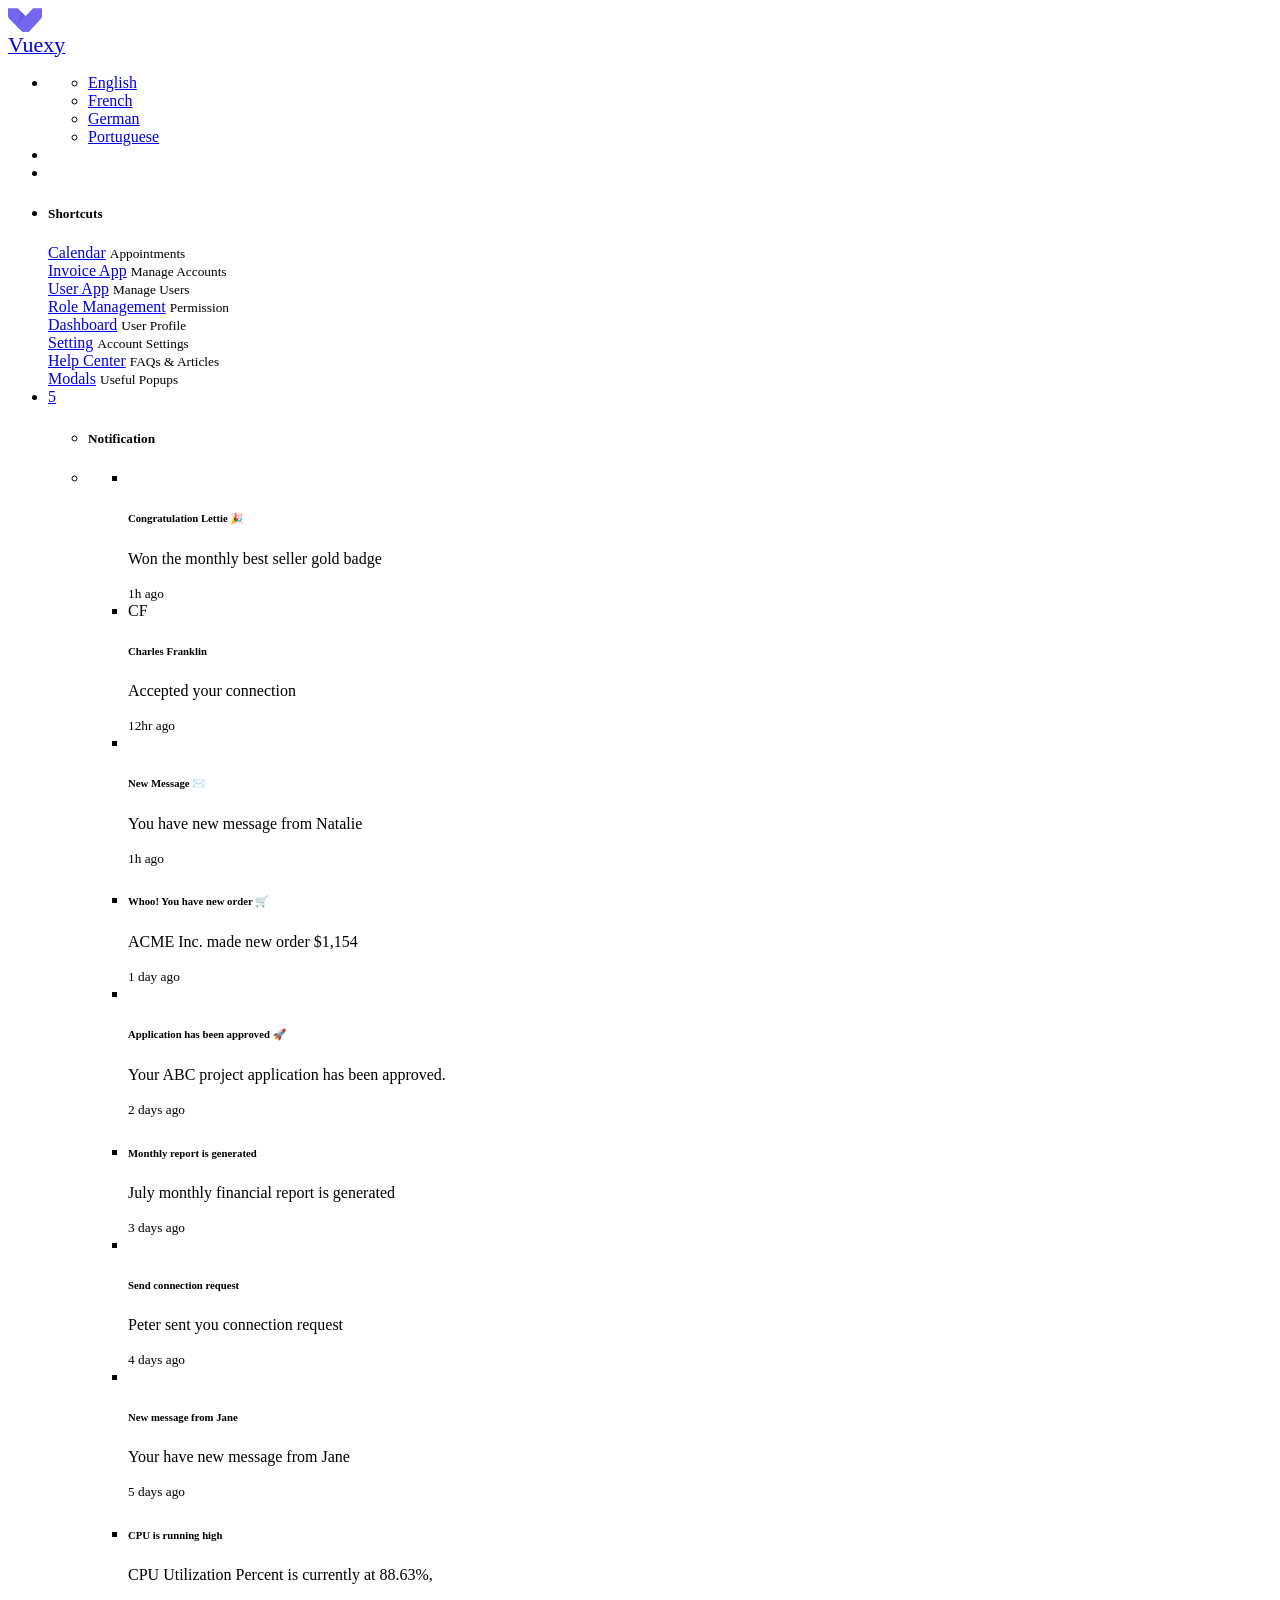
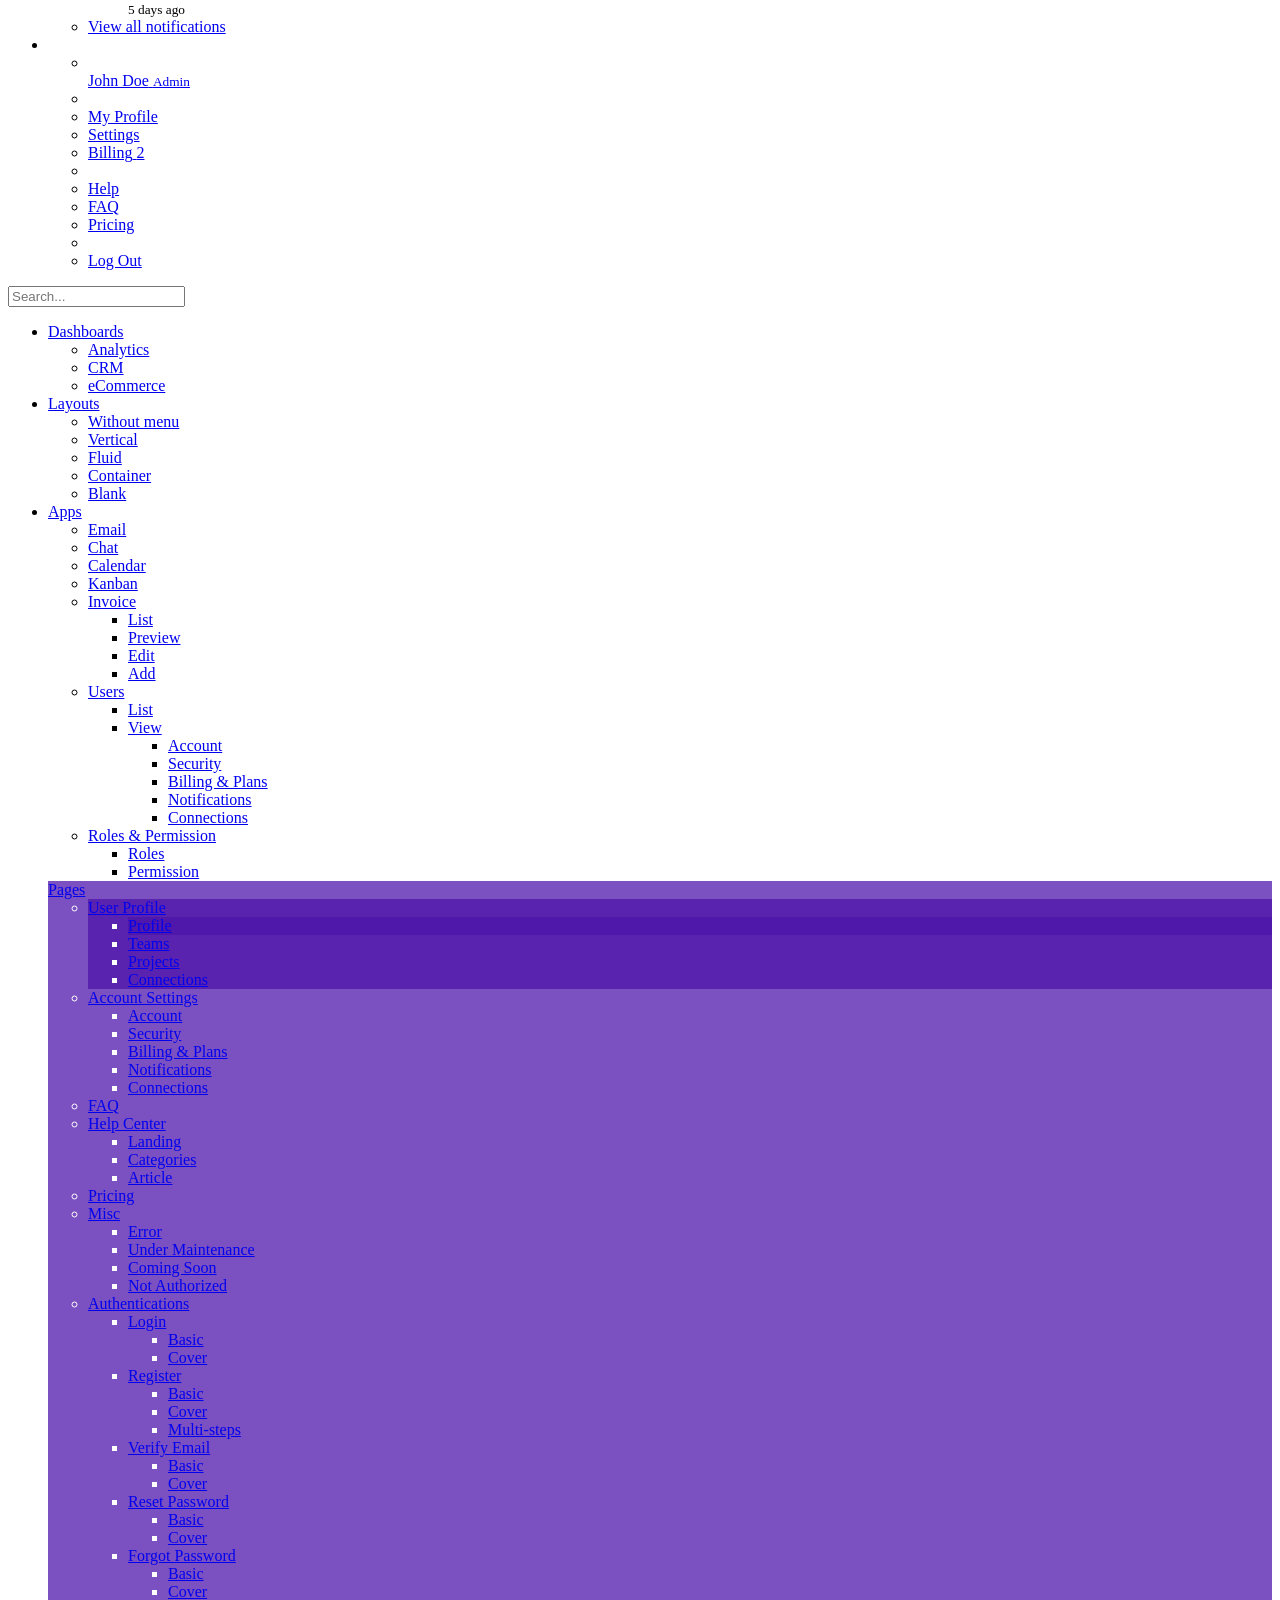
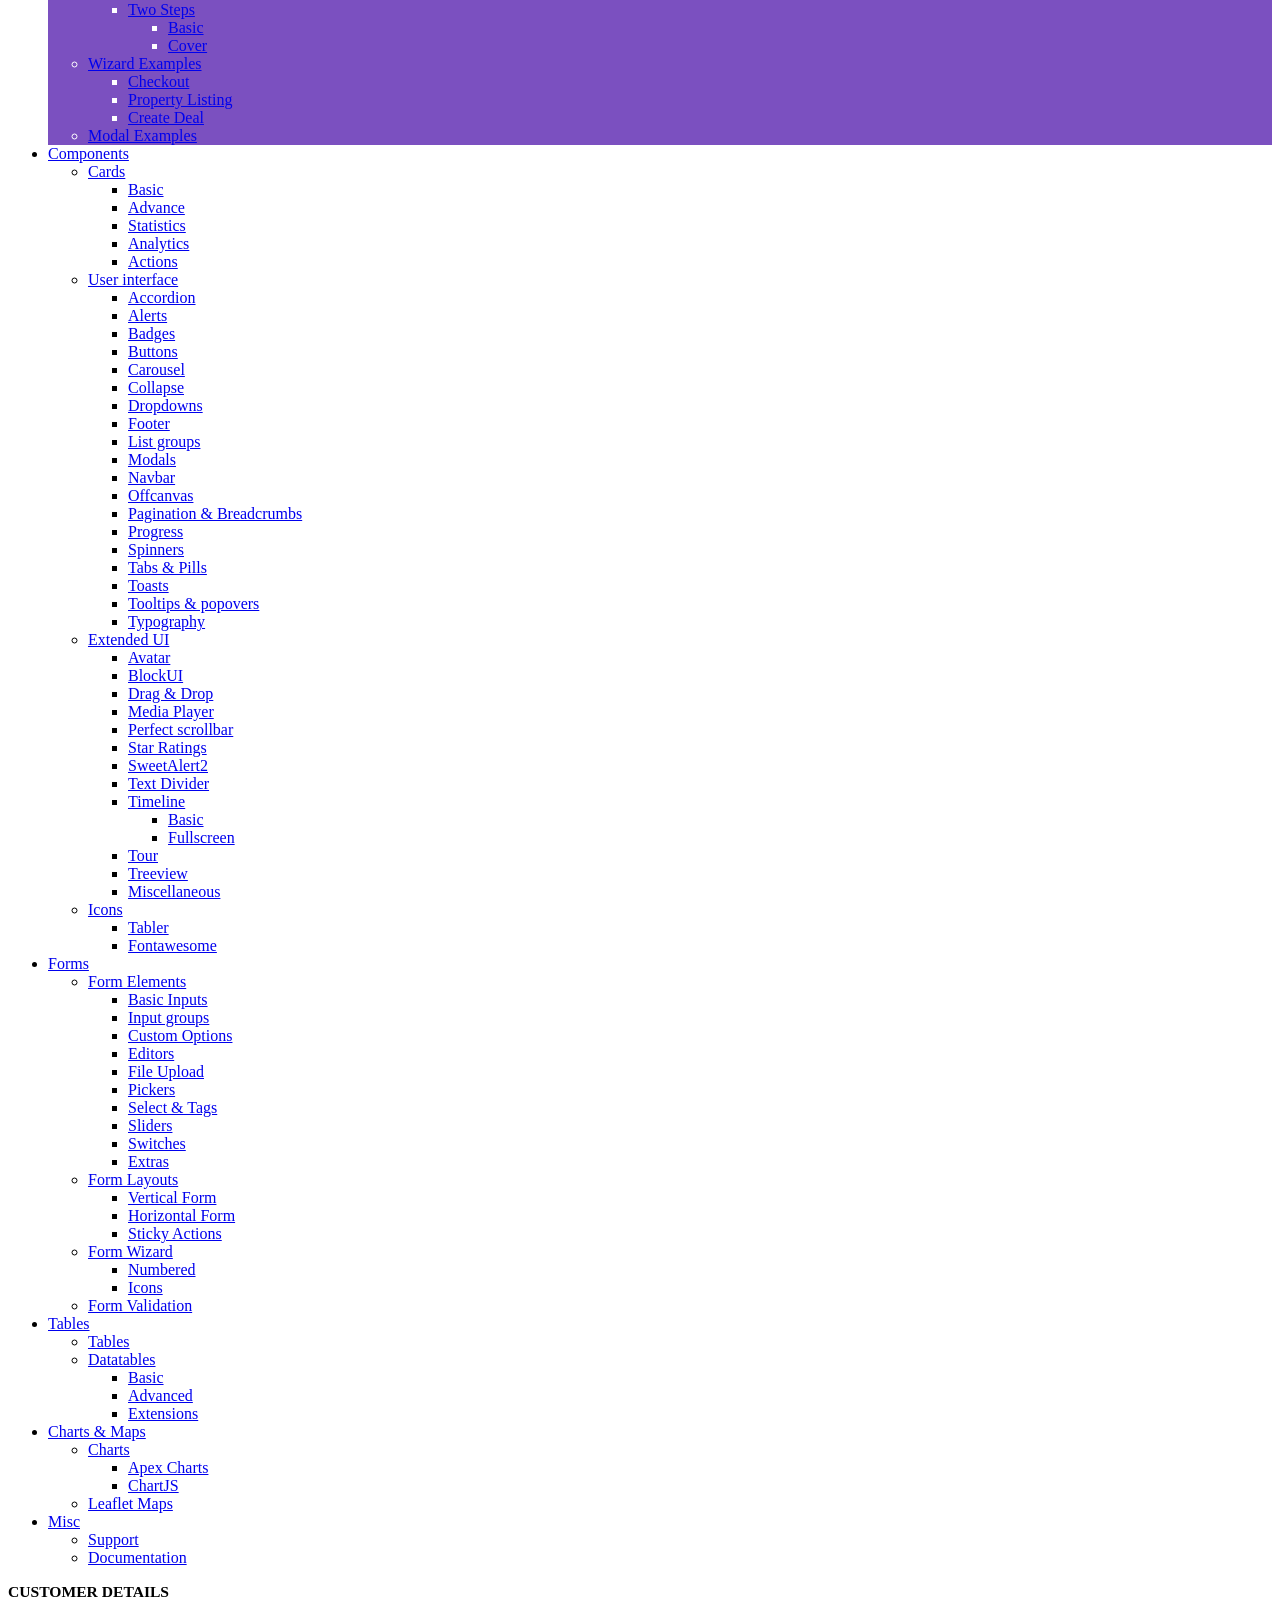
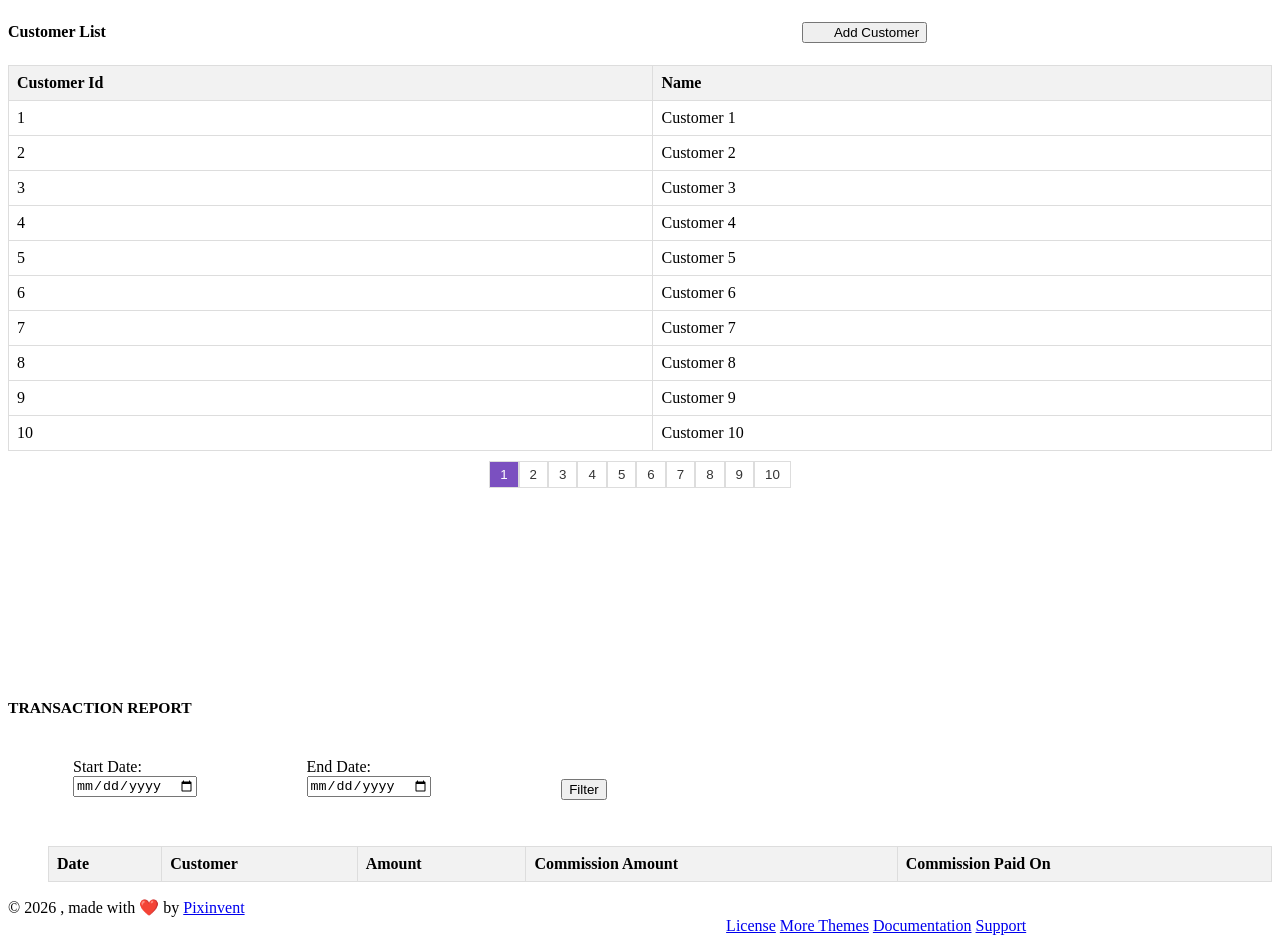
==== commit 76ee7f95: "Add files via upload" ====
--- a/Pages/AgentPage.html
+++ b/Pages/AgentPage.html
@@ -62,99 +62,124 @@
       }
     </style>
 
-    <style>
-      .popup {
-        position: fixed;
-        top: 50%;
-        left: 50%;
-        transform: translate(-50%, -50%);
-        background-color: #f9f9f9;
-        border: 1px solid #ccc;
-        border-radius: 5px;
-        padding: 20px;
-        max-width: 600px;
-        width: 90%;
-        box-sizing: border-box;
-        display: none;
-      }
+<style>
+  .popup {
+    position: fixed;
+    top: 40%;
+    left: 50%;
+    transform: translate(-50%, -50%);
+    background-color: #f9f9f9;
+    border: 1px solid #ccc;
+    border-radius: 5px;
+    padding: 20px;
+    max-width: 600px;
+    width: 90%;
+    box-sizing: border-box;
+    display: none;
+  }
+
+  .popup-close {
+    position: absolute;
+    top: 10px;
+    right: 10px;
+    cursor: pointer;
   
-      .popup-close {
-        position: absolute;
-        top: 10px;
-        right: 10px;
-        cursor: pointer;
-      }
-  
-      #customer-profile-popup {
-        width: 400px;
-      }
-  
-      #transaction-report-popup {
-        width: 600px;
-      }
-  
-      table {
-        border-collapse: collapse;
-        width: 100%;
-      }
-  
-      th, td {
-        border: 1px solid #ddd;
-        padding: 8px;
-        text-align: left;
-      }
-  
-      th {
-        background-color: #f2f2f2;
-      }
-  
-      .active {
-        background-color: #4d13aabd;
-        color: white;
-      }
-  
-      #pagination {
-        margin-top: 10px;
-        text-align: center;
-      }
-  
-      #pagination button {
-        background-color: #fff;
-        border: 1px solid #ddd;
-        color: #333;
-        padding: 5px 10px;
-        cursor: pointer;
-      }
-  
-      #pagination button.active {
-        background-color: #4d13aabd;
-        color: white;
-      }
-    </style>
-     <style>
-      table {
-        border-collapse: collapse;
-        width: 100%;
-      }
-  
-      th, td {
-        border: 1px solid #ddd;
-        padding: 8px;
-        text-align: left;
-      }
-  
-      th {
-        background-color: #f2f2f2;
-      }
-  
-      #filter-form {
-        margin-bottom: 10px;
-      }
-  
-      #filter-form label, #filter-form input, #filter-form select, #filter-form button {
-        margin-right: 10px;
-      }
-    </style>
+  }
+
+  table {
+    border-collapse: collapse;
+    width: 100%;
+  }
+
+  th, td {
+    border: 1px solid #ddd;
+    padding: 8px;
+    text-align: left;
+  }
+
+  th {
+    background-color: #f2f2f2;
+  }
+
+  .active {
+    background-color: #4d13aabd;
+    color: white;
+  }
+
+  #pagination {
+    margin-top: 10px;
+    text-align: center;
+  }
+
+  #pagination button {
+    background-color: #fff;
+    border: 1px solid #ddd;
+    color: #333;
+    padding: 5px 10px;
+    cursor: pointer;
+  }
+
+  #pagination button.active {
+    background-color: #4d13aabd;
+    color: white;
+  }
+
+  #filter-form {
+    margin-bottom: 10px;
+  }
+
+  #filter-form label,
+  #filter-form input,
+  #filter-form select,
+  #filter-form button {
+    margin-right: 10px;
+  }
+
+  .popup-form {
+  position: fixed;
+  top: 50%;
+  left: 50%;
+  transform: translate(-50%, -50%);
+  background-color: white;
+  border: 1px solid #ccc;
+  padding: 20px;
+  box-shadow: 0 0 10px rgba(0, 0, 0, 0.3);
+  z-index: 9999;
+}
+
+.popup-form h2 {
+  margin-top: 0;
+}
+
+.popup-form label {
+  display: block;
+  margin-top: 10px;
+}
+
+.popup-form input[type="text"] {
+  width: 100%;
+  padding: 5px;
+  margin-top: 5px;
+  box-sizing: border-box;
+}
+
+.popup-form button[type="submit"] {
+  padding: 5px 10px;
+  background-color: #4d13aabd;
+  color: white;
+  border: none;
+  cursor: pointer;
+}
+
+.popup-close {
+  position: absolute;
+  top: 10px;
+  right: 10px;
+  font-size: 28px;
+  font-weight: bold;
+  cursor: pointer;
+}
+</style>
 
   </head>
 
@@ -1667,17 +1692,35 @@
                   <div class="row">
                     <div class="col-md-6">
                       <div class="card mb-3">
-                        <div class="card-body">            
-                      <form id="formAuthentication" class="mb-3">
-                           
-                
-                <small class="card-text text-uppercase"><h3><strong>ADD CUSTOMER</strong></h3></small>
+                        
+                                    
+                                   </div></div>
+                                   <div class="col-md-12">
+                                    <div class="card mb-3">
+                                      <div class="card-body" style="height:700px;">            
+                                      <small class="card-text text-uppercase"><h3><b>CUSTOMER DETAILS</h3></b></small>
+                                      <div class="card-action-element">
+                                        <h4>Customer List
+                                        &nbsp;&nbsp;&nbsp;&nbsp;&nbsp;&nbsp;&nbsp;&nbsp;&nbsp;&nbsp;&nbsp;&nbsp;&nbsp;&nbsp;&nbsp;&nbsp;&nbsp;&nbsp;&nbsp;&nbsp;&nbsp;&nbsp;&nbsp;&nbsp;&nbsp;&nbsp;&nbsp;&nbsp;
+                                        &nbsp;&nbsp;&nbsp;&nbsp;&nbsp;&nbsp;&nbsp;&nbsp;&nbsp;&nbsp;&nbsp;&nbsp;&nbsp;&nbsp;&nbsp;&nbsp;&nbsp;&nbsp;&nbsp;&nbsp;&nbsp;&nbsp;&nbsp;
+                                        &nbsp;&nbsp;&nbsp;&nbsp;&nbsp;&nbsp;&nbsp;&nbsp;&nbsp;&nbsp;&nbsp;&nbsp;&nbsp;&nbsp;&nbsp;&nbsp;&nbsp;&nbsp;&nbsp;&nbsp;&nbsp;&nbsp;&nbsp;
+                                        &nbsp;&nbsp;&nbsp;&nbsp;&nbsp;&nbsp;&nbsp;&nbsp;&nbsp;&nbsp;&nbsp;&nbsp;&nbsp;&nbsp;&nbsp;&nbsp;&nbsp;&nbsp;&nbsp;&nbsp;&nbsp;&nbsp;&nbsp;
+                                        &nbsp;&nbsp;&nbsp;&nbsp;&nbsp;&nbsp;&nbsp;&nbsp;&nbsp;&nbsp;&nbsp;&nbsp;&nbsp;&nbsp;&nbsp;&nbsp;&nbsp;&nbsp;&nbsp;&nbsp;&nbsp;&nbsp;&nbsp;
+                                        &nbsp;&nbsp;&nbsp;&nbsp;&nbsp;&nbsp;&nbsp;&nbsp;&nbsp;&nbsp;&nbsp;&nbsp;&nbsp;&nbsp;&nbsp;&nbsp;&nbsp;&nbsp;&nbsp;&nbsp;&nbsp;&nbsp;&nbsp;
+                                        &nbsp;&nbsp;&nbsp;&nbsp;&nbsp;&nbsp;&nbsp;&nbsp;&nbsp;&nbsp;&nbsp;&nbsp;&nbsp;&nbsp;&nbsp;&nbsp;&nbsp;&nbsp;&nbsp;&nbsp;&nbsp;&nbsp;&nbsp;
+                                        <button class="btn btn-primary"
+                                        data-bs-toggle="modal"
+                                        data-bs-target="#addNewCCModal" onclick="openPopup()" style="padding-left:30px;">Add Customer</button></h4>
+                                        <div id="customer-popup" class="popup-form" style="display: none;">
+                                          <span class="popup-close"  onclick="closePopup()">&times;</span>
+                                          <form id="customer-form">
+                                            <small class="card-text text-uppercase"><h3><strong>ADD CUSTOMER</strong></h3></small>
                 <div class="card-action-element">
                     <ul class="list-unstyled mb-4 mt-3">
                       <div class="mb-3" style="max-width: 600px; float:left; height:auto;" >
                                             <div class="form-row" style="display:flex;">
                                               <div class="form-group" style="padding:25px; width:100%;">
-                                            <label for="name" style="display:inline-block; margin-bottom:5px;">Enter Name </label>
+                                            <label for="name" style="display:inline-block; margin-bottom:5px;"><strong>Enter Name</strong></label>
                                             <input
                                               type="text"
                                               class="form-control"
@@ -1690,23 +1733,23 @@
                                               required />
                                               </div> 
                                               <div class="form-group" style="padding:25px; width:100%;">
-                                            <label for="phoneNumber" style="display:inline-block; margin-bottom:5px;">Enter Phone Number </label>
+                                            <label for="phoneNumber" style="display:inline-block; margin-bottom:5px;"><strong>Enter Phone Number</strong></label>
         <input type="tel" id="phoneNumber" class="form-control"max-length="10" pattern="[0-9]{10}" name="phoneNumber" size="30" placeholder="eg: 9765438218" required>
                                          </div>
                                          </div>
                                          <div class="form-row" style="display:flex;">
                                           <div class="form-group" style="padding:25px; width:100%;">
-                                            <label for="mobileNumber" style="display:inline-block; margin-bottom:5px;">Enter Whatsapp Number </label>
+                                            <label for="mobileNumber" style="display:inline-block; margin-bottom:5px;"><strong>Enter Whatsapp Number </strong></label>
         <input type="tel" id="mobileNumber" class="form-control" max-length="10"name="mobileNumber" pattern="[0-9]{10}" size="30" placeholder="eg: 9765438218" required>
                                           </div>
                                           <div class="form-group" style="padding:25px; width:100%;">
-                                          <label for="email" style="display:inline-block; margin-bottom:5px;">Enter Email</label><br>
+                                          <label for="email" style="display:inline-block; margin-bottom:5px;"><strong>Enter Email</strong></label><br>
           <input type="email" class="form-control" id="email" name="email" size="30" required placeholder="eg: example@gmail.com">
                                           </div>
                                           </div>
                                           <div class="form-row" style="display:flex;">
                                             <div class="form-group" style="padding:25px; width:100%;">
-                                            <label for="CityName" style="display:inline-block; margin-bottom:5px;">Enter City Name </label>
+                                            <label for="CityName" style="display:inline-block; margin-bottom:5px;"><strong>Enter City Name </strong></label>
                                             <input
                                               type="text" size="30"
                                               class="form-control"
@@ -1717,7 +1760,7 @@
                                               pattern="[A-Za-z]+" required/>
                                             </div>&nbsp;&nbsp;
                                             <div class="form-group" style="padding:25px; width:100%;"> 
-                                      <label for="state" style="display:inline-block; margin-bottom:5px;">Enter State Name </label>
+                                      <label for="state" style="display:inline-block; margin-bottom:5px;"><strong>Enter State Name </strong></label>
                                       <input type="text"
                                       class="form-control"
                                       id="statename" 
@@ -1767,19 +1810,11 @@
                                         </div>
                                         </ul>
                                       </div>
-                                  </form>
-                                    </div>
-                                   </div></div>
-                                   <div class="col-md-6">
-                                    <div class="card mb-3">
-                                      <div class="card-body" style="height:auto;">            
-                                      <small class="card-text text-uppercase"><h3><b>CUSTOMER DETAILS</h3></b></small>
-                                      <div class="card-action-element">
-                                        <h4>Customer List
-                                        &nbsp;&nbsp;&nbsp;&nbsp;&nbsp;&nbsp;&nbsp;&nbsp;&nbsp;&nbsp;&nbsp;&nbsp;&nbsp;&nbsp;&nbsp;&nbsp;&nbsp;&nbsp;&nbsp;&nbsp;&nbsp;&nbsp;&nbsp;&nbsp;&nbsp;&nbsp;&nbsp;&nbsp;
-                                        &nbsp;&nbsp;&nbsp;&nbsp;&nbsp;&nbsp;&nbsp;&nbsp;&nbsp;&nbsp;&nbsp;&nbsp;&nbsp;&nbsp;&nbsp;&nbsp;&nbsp;&nbsp;&nbsp;&nbsp;&nbsp;&nbsp;&nbsp;
-                                          <button class="btn btn-primary d-box w-25" style="padding-left:30px;">Add Customer</button></h4>
+                                          </form>
+                                        </div>
                                     
+        
+                                                                
 
   <table id="customer-list">
     <thead>
@@ -1806,6 +1841,34 @@
   
 
   <div id="pagination"></div>
+
+  <script>
+    function openPopup() {
+      document.getElementById("customer-popup").style.display = "block";
+    }
+  
+    function closePopup() {
+      document.getElementById("customer-popup").style.display = "none";
+    }
+  
+    function submitForm() {
+      var name = document.getElementById("name").value;
+      var whatsapp = document.getElementById("whatsapp").value;
+      var phone = document.getElementById("phone").value;
+      var city = document.getElementById("city").value;
+      var state = document.getElementById("state").value;
+  
+      // Do something with the form values (e.g., send them to a server)
+      console.log("Name:", name);
+      console.log("WhatsApp Number:", whatsapp);
+      console.log("Phone Number:", phone);
+      console.log("City:", city);
+      console.log("State:", state);
+  
+      // Close the popup
+      closePopup();
+    }
+  </script>
   <script>
     const tableBody = document.querySelector("#customer-list tbody");
     const profilePopup = document.querySelector("#customer-profile-popup");
@@ -1907,7 +1970,8 @@
 
    
   </script>                                     
-                                      
+                
+  
                                      </div>
                                      </div>
                                      </div>
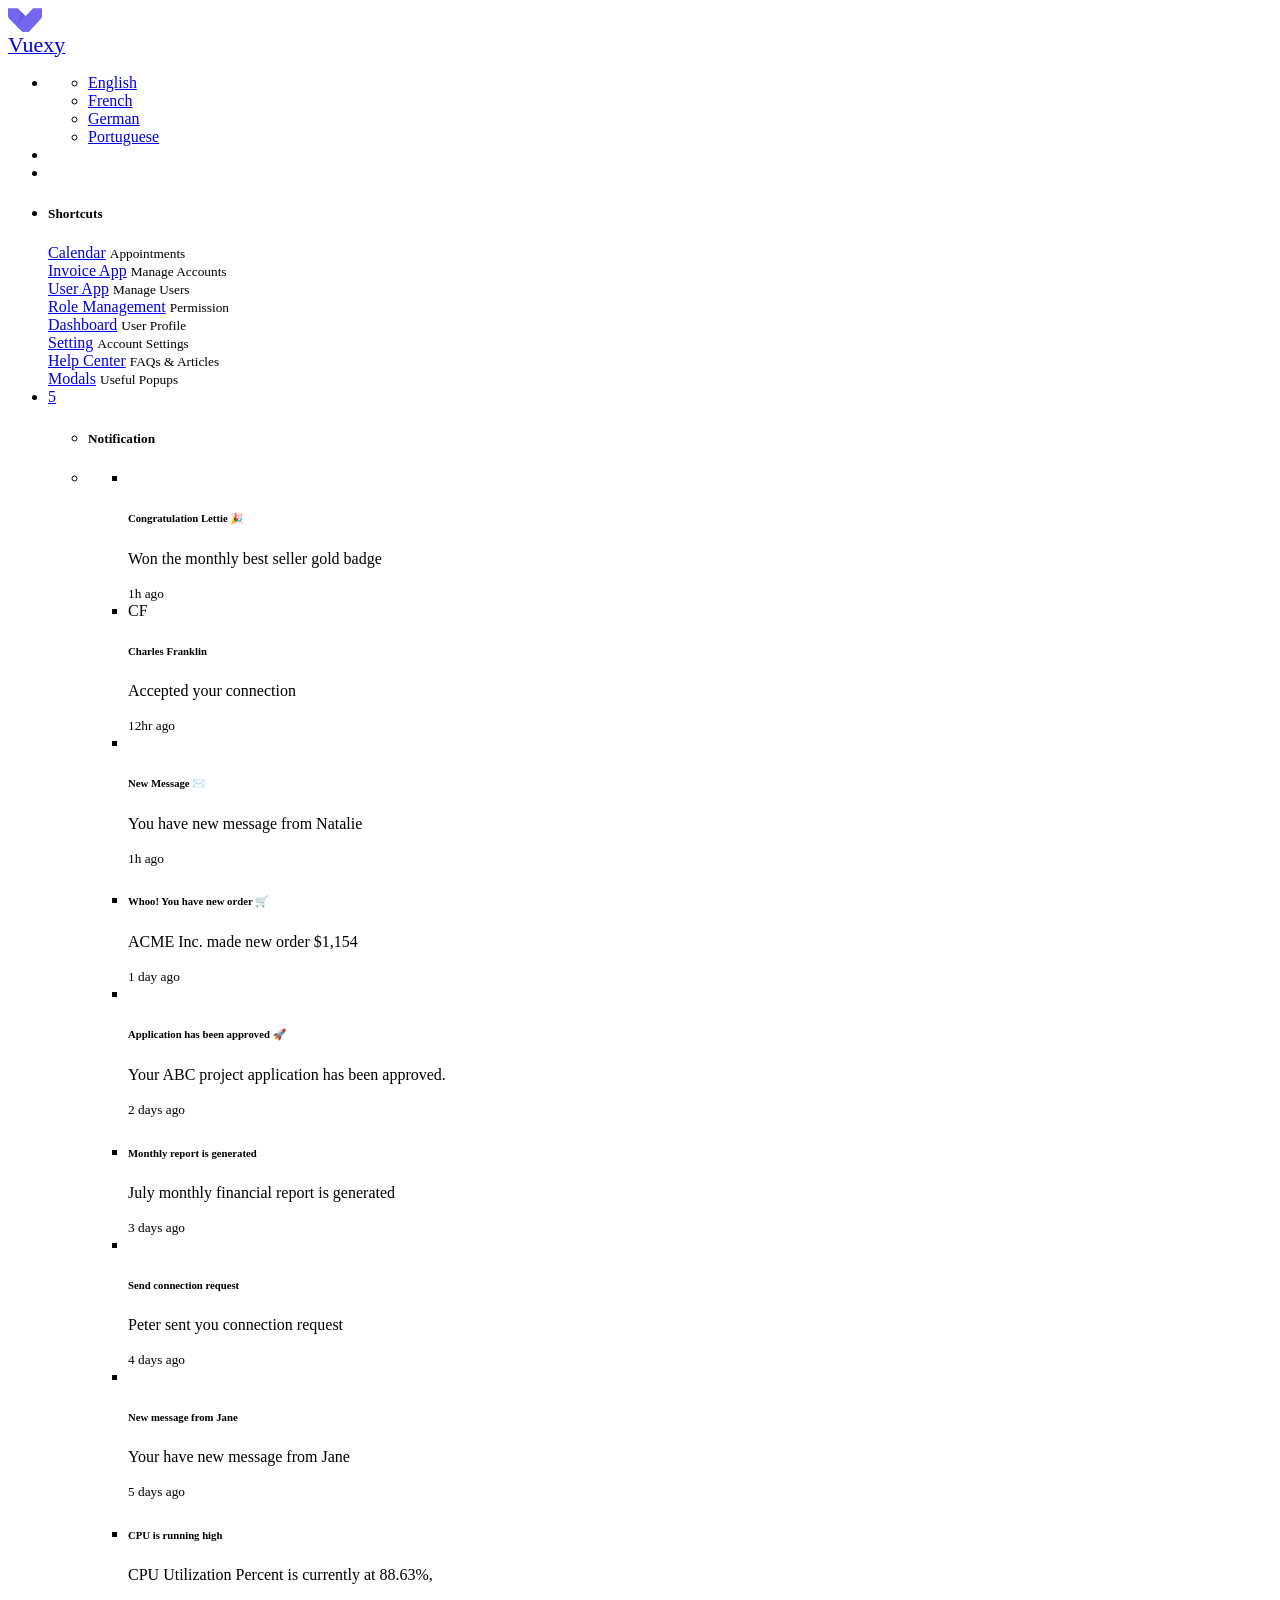
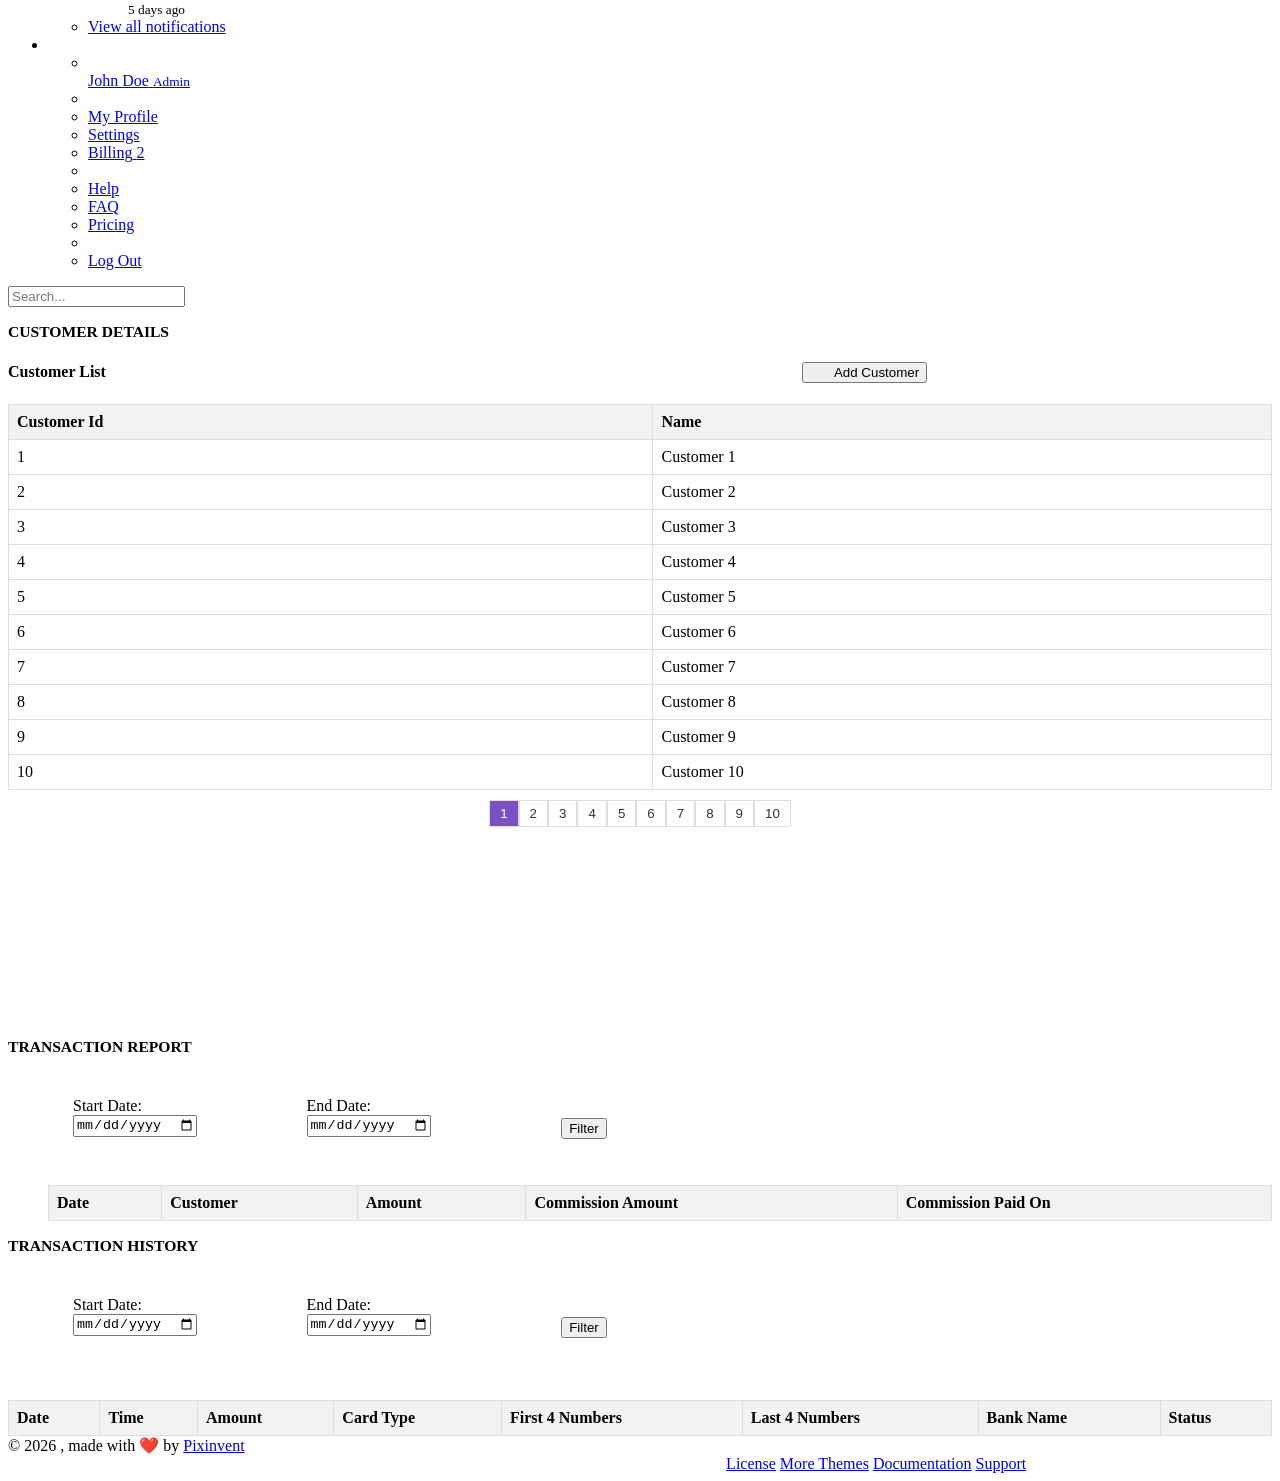
==== commit 8482e7a6: "Add files via upload" ====
--- a/Pages/AgentPage.html
+++ b/Pages/AgentPage.html
@@ -65,17 +65,19 @@
 <style>
   .popup {
     position: fixed;
-    top: 40%;
+    top: 58%;
     left: 50%;
     transform: translate(-50%, -50%);
-    background-color: #f9f9f9;
-    border: 1px solid #ccc;
-    border-radius: 5px;
-    padding: 20px;
+    
     max-width: 600px;
     width: 90%;
     box-sizing: border-box;
-    display: none;
+ 
+    background-color: white;
+  border: 1px solid #ccc;
+  padding: 20px;
+  box-shadow: 0 0 10px rgba(0, 0, 0, 0.3);
+  z-index: 9999;
   }
 
   .popup-close {
@@ -137,7 +139,7 @@
 
   .popup-form {
   position: fixed;
-  top: 50%;
+  top: 58%;
   left: 50%;
   transform: translate(-50%, -50%);
   background-color: white;
@@ -723,956 +725,22 @@
         <!-- / Navbar -->
 
         <!-- Layout container -->
-        <div class="layout-page">
-          <!-- Content wrapper -->
-          <div class="content-wrapper">
-            <!-- Menu -->
-            <aside id="layout-menu" class="layout-menu-horizontal menu-horizontal menu bg-menu-theme flex-grow-0">
-              <div class="container-xxl d-flex h-100">
-                <ul class="menu-inner">
-                  <!-- Dashboards -->
-                  <li class="menu-item">
-                    <a href="javascript:void(0)" class="menu-link menu-toggle">
-                      <i class="menu-icon tf-icons ti ti-smart-home"></i>
-                      <div data-i18n="Dashboards">Dashboards</div>
-                    </a>
-                    <ul class="menu-sub">
-                      <li class="menu-item">
-                        <a href="index.html" class="menu-link">
-                          <i class="menu-icon tf-icons ti ti-chart-pie-2"></i>
-                          <div data-i18n="Analytics">Analytics</div>
-                        </a>
-                      </li>
-                      <li class="menu-item">
-                        <a href="dashboards-crm.html" class="menu-link">
-                          <i class="menu-icon tf-icons ti ti-3d-cube-sphere"></i>
-                          <div data-i18n="CRM">CRM</div>
-                        </a>
-                      </li>
-                      <li class="menu-item">
-                        <a href="dashboards-ecommerce.html" class="menu-link">
-                          <i class="menu-icon tf-icons ti ti-atom-2"></i>
-                          <div data-i18n="eCommerce">eCommerce</div>
-                        </a>
-                      </li>
-                    </ul>
-                  </li>
-
-                  <!-- Layouts -->
-                  <li class="menu-item">
-                    <a href="javascript:void(0)" class="menu-link menu-toggle">
-                      <i class="menu-icon tf-icons ti ti-layout-sidebar"></i>
-                      <div data-i18n="Layouts">Layouts</div>
-                    </a>
-
-                    <ul class="menu-sub">
-                      <li class="menu-item">
-                        <a href="layouts-without-menu.html" class="menu-link">
-                          <i class="menu-icon tf-icons ti ti-menu-2"></i>
-                          <div data-i18n="Without menu">Without menu</div>
-                        </a>
-                      </li>
-                      <li class="menu-item">
-                        <a href="../vertical-menu-template/" class="menu-link" target="_blank">
-                          <i class="menu-icon tf-icons ti ti-layout-distribute-vertical"></i>
-                          <div data-i18n="Vertical">Vertical</div>
-                        </a>
-                      </li>
-                      <li class="menu-item">
-                        <a href="layouts-fluid.html" class="menu-link">
-                          <i class="menu-icon tf-icons ti ti-maximize"></i>
-                          <div data-i18n="Fluid">Fluid</div>
-                        </a>
-                      </li>
-                      <li class="menu-item">
-                        <a href="layouts-container.html" class="menu-link">
-                          <i class="menu-icon tf-icons ti ti-arrows-maximize"></i>
-                          <div data-i18n="Container">Container</div>
-                        </a>
-                      </li>
-                      <li class="menu-item">
-                        <a href="layouts-blank.html" class="menu-link">
-                          <i class="menu-icon tf-icons ti ti-square"></i>
-                          <div data-i18n="Blank">Blank</div>
-                        </a>
-                      </li>
-                    </ul>
-                  </li>
-
-                  <!-- Apps -->
-                  <li class="menu-item">
-                    <a href="javascript:void(0)" class="menu-link menu-toggle">
-                      <i class="menu-icon tf-icons ti ti-layout-grid-add"></i>
-                      <div data-i18n="Apps">Apps</div>
-                    </a>
-                    <ul class="menu-sub">
-                      <li class="menu-item">
-                        <a href="app-email.html" class="menu-link">
-                          <i class="menu-icon tf-icons ti ti-mail"></i>
-                          <div data-i18n="Email">Email</div>
-                        </a>
-                      </li>
-                      <li class="menu-item">
-                        <a href="app-chat.html" class="menu-link">
-                          <i class="menu-icon tf-icons ti ti-messages"></i>
-                          <div data-i18n="Chat">Chat</div>
-                        </a>
-                      </li>
-                      <li class="menu-item">
-                        <a href="app-calendar.html" class="menu-link">
-                          <i class="menu-icon tf-icons ti ti-calendar"></i>
-                          <div data-i18n="Calendar">Calendar</div>
-                        </a>
-                      </li>
-                      <li class="menu-item">
-                        <a href="app-kanban.html" class="menu-link">
-                          <i class="menu-icon tf-icons ti ti-layout-kanban"></i>
-                          <div data-i18n="Kanban">Kanban</div>
-                        </a>
-                      </li>
-                      <li class="menu-item">
-                        <a href="javascript:void(0);" class="menu-link menu-toggle">
-                          <i class="menu-icon tf-icons ti ti-file-dollar"></i>
-                          <div data-i18n="Invoice">Invoice</div>
-                        </a>
-                        <ul class="menu-sub">
-                          <li class="menu-item">
-                            <a href="app-invoice-list.html" class="menu-link">
-                              <div data-i18n="List">List</div>
-                            </a>
-                          </li>
-                          <li class="menu-item">
-                            <a href="app-invoice-preview.html" class="menu-link">
-                              <div data-i18n="Preview">Preview</div>
-                            </a>
-                          </li>
-                          <li class="menu-item">
-                            <a href="app-invoice-edit.html" class="menu-link">
-                              <div data-i18n="Edit">Edit</div>
-                            </a>
-                          </li>
-                          <li class="menu-item">
-                            <a href="app-invoice-add.html" class="menu-link">
-                              <div data-i18n="Add">Add</div>
-                            </a>
-                          </li>
-                        </ul>
-                      </li>
-                      <li class="menu-item">
-                        <a href="javascript:void(0);" class="menu-link menu-toggle">
-                          <i class="menu-icon tf-icons ti ti-users"></i>
-                          <div data-i18n="Users">Users</div>
-                        </a>
-                        <ul class="menu-sub">
-                          <li class="menu-item">
-                            <a href="app-user-list.html" class="menu-link">
-                              <div data-i18n="List">List</div>
-                            </a>
-                          </li>
-                          <li class="menu-item">
-                            <a href="javascript:void(0);" class="menu-link menu-toggle">
-                              <div data-i18n="View">View</div>
-                            </a>
-                            <ul class="menu-sub">
-                              <li class="menu-item">
-                                <a href="app-user-view-account.html" class="menu-link">
-                                  <div data-i18n="Account">Account</div>
-                                </a>
-                              </li>
-                              <li class="menu-item">
-                                <a href="app-user-view-security.html" class="menu-link">
-                                  <div data-i18n="Security">Security</div>
-                                </a>
-                              </li>
-                              <li class="menu-item">
-                                <a href="app-user-view-billing.html" class="menu-link">
-                                  <div data-i18n="Billing & Plans">Billing & Plans</div>
-                                </a>
-                              </li>
-                              <li class="menu-item">
-                                <a href="app-user-view-notifications.html" class="menu-link">
-                                  <div data-i18n="Notifications">Notifications</div>
-                                </a>
-                              </li>
-                              <li class="menu-item">
-                                <a href="app-user-view-connections.html" class="menu-link">
-                                  <div data-i18n="Connections">Connections</div>
-                                </a>
-                              </li>
-                            </ul>
-                          </li>
-                        </ul>
-                      </li>
-                      <li class="menu-item">
-                        <a href="javascript:void(0);" class="menu-link menu-toggle">
-                          <i class="menu-icon tf-icons ti ti-settings"></i>
-                          <div data-i18n="Roles & Permissions">Roles & Permission</div>
-                        </a>
-                        <ul class="menu-sub">
-                          <li class="menu-item">
-                            <a href="app-access-roles.html" class="menu-link">
-                              <div data-i18n="Roles">Roles</div>
-                            </a>
-                          </li>
-                          <li class="menu-item">
-                            <a href="app-access-permission.html" class="menu-link">
-                              <div data-i18n="Permission">Permission</div>
-                            </a>
-                          </li>
-                        </ul>
-                      </li>
-                    </ul>
-                  </li>
-
+     
                   <!-- Pages -->
-                  <li class="menu-item active">
-                    <a href="javascript:void(0)" class="menu-link menu-toggle">
-                      <i class="menu-icon tf-icons ti ti-file"></i>
-
-                      <div data-i18n="Pages">Pages</div>
-                    </a>
-                    <ul class="menu-sub">
-                      <li class="menu-item active">
-                        <a href="javascript:void(0);" class="menu-link menu-toggle">
-                          <i class="menu-icon tf-icons ti ti-user-circle"></i>
-                          <div data-i18n="User Profile">User Profile</div>
-                        </a>
-                        <ul class="menu-sub">
-                          <li class="menu-item active">
-                            <a href="pages-profile-user.html" class="menu-link">
-                              <div data-i18n="Profile">Profile</div>
-                            </a>
-                          </li>
-                          <li class="menu-item">
-                            <a href="pages-profile-teams.html" class="menu-link">
-                              <div data-i18n="Teams">Teams</div>
-                            </a>
-                          </li>
-                          <li class="menu-item">
-                            <a href="pages-profile-projects.html" class="menu-link">
-                              <div data-i18n="Projects">Projects</div>
-                            </a>
-                          </li>
-                          <li class="menu-item">
-                            <a href="pages-profile-connections.html" class="menu-link">
-                              <div data-i18n="Connections">Connections</div>
-                            </a>
-                          </li>
-                        </ul>
-                      </li>
-                      <li class="menu-item">
-                        <a href="javascript:void(0);" class="menu-link menu-toggle">
-                          <i class="menu-icon tf-icons ti ti-settings"></i>
-                          <div data-i18n="Account Settings">Account Settings</div>
-                        </a>
-                        <ul class="menu-sub">
-                          <li class="menu-item">
-                            <a href="pages-account-settings-account.html" class="menu-link">
-                              <div data-i18n="Account">Account</div>
-                            </a>
-                          </li>
-                          <li class="menu-item">
-                            <a href="pages-account-settings-security.html" class="menu-link">
-                              <div data-i18n="Security">Security</div>
-                            </a>
-                          </li>
-                          <li class="menu-item">
-                            <a href="pages-account-settings-billing.html" class="menu-link">
-                              <div data-i18n="Billing & Plans">Billing & Plans</div>
-                            </a>
-                          </li>
-                          <li class="menu-item">
-                            <a href="pages-account-settings-notifications.html" class="menu-link">
-                              <div data-i18n="Notifications">Notifications</div>
-                            </a>
-                          </li>
-                          <li class="menu-item">
-                            <a href="pages-account-settings-connections.html" class="menu-link">
-                              <div data-i18n="Connections">Connections</div>
-                            </a>
-                          </li>
-                        </ul>
-                      </li>
-                      <li class="menu-item">
-                        <a href="pages-faq.html" class="menu-link">
-                          <i class="menu-icon tf-icons ti ti-help"></i>
-                          <div data-i18n="FAQ">FAQ</div>
-                        </a>
-                      </li>
-                      <li class="menu-item">
-                        <a href="javascript:void(0);" class="menu-link menu-toggle">
-                          <i class="menu-icon tf-icons ti ti-lifebuoy"></i>
-                          <div data-i18n="Help Center">Help Center</div>
-                        </a>
-                        <ul class="menu-sub">
-                          <li class="menu-item">
-                            <a href="pages-help-center-landing.html" class="menu-link">
-                              <div data-i18n="Landing">Landing</div>
-                            </a>
-                          </li>
-                          <li class="menu-item">
-                            <a href="pages-help-center-categories.html" class="menu-link">
-                              <div data-i18n="Categories">Categories</div>
-                            </a>
-                          </li>
-                          <li class="menu-item">
-                            <a href="pages-help-center-article.html" class="menu-link">
-                              <div data-i18n="Article">Article</div>
-                            </a>
-                          </li>
-                        </ul>
-                      </li>
-                      <li class="menu-item">
-                        <a href="pages-pricing.html" class="menu-link">
-                          <i class="menu-icon tf-icons ti ti-diamond"></i>
-                          <div data-i18n="Pricing">Pricing</div>
-                        </a>
-                      </li>
-                      <li class="menu-item">
-                        <a href="javascript:void(0);" class="menu-link menu-toggle">
-                          <i class="menu-icon tf-icons ti ti-3d-cube-sphere"></i>
-                          <div data-i18n="Misc">Misc</div>
-                        </a>
-                        <ul class="menu-sub">
-                          <li class="menu-item">
-                            <a href="pages-misc-error.html" class="menu-link" target="_blank">
-                              <div data-i18n="Error">Error</div>
-                            </a>
-                          </li>
-                          <li class="menu-item">
-                            <a href="pages-misc-under-maintenance.html" class="menu-link" target="_blank">
-                              <div data-i18n="Under Maintenance">Under Maintenance</div>
-                            </a>
-                          </li>
-                          <li class="menu-item">
-                            <a href="pages-misc-comingsoon.html" class="menu-link" target="_blank">
-                              <div data-i18n="Coming Soon">Coming Soon</div>
-                            </a>
-                          </li>
-                          <li class="menu-item">
-                            <a href="pages-misc-not-authorized.html" class="menu-link" target="_blank">
-                              <div data-i18n="Not Authorized">Not Authorized</div>
-                            </a>
-                          </li>
-                        </ul>
-                      </li>
-
-                      <li class="menu-item">
-                        <a href="javascript:void(0);" class="menu-link menu-toggle">
-                          <i class="menu-icon tf-icons ti ti-lock"></i>
-                          <div data-i18n="Authentications">Authentications</div>
-                        </a>
-                        <ul class="menu-sub">
-                          <li class="menu-item">
-                            <a href="javascript:void(0);" class="menu-link menu-toggle">
-                              <div data-i18n="Login">Login</div>
-                            </a>
-                            <ul class="menu-sub">
-                              <li class="menu-item">
-                                <a href="auth-login-basic.html" class="menu-link" target="_blank">
-                                  <div data-i18n="Basic">Basic</div>
-                                </a>
-                              </li>
-                              <li class="menu-item">
-                                <a href="auth-login-cover.html" class="menu-link" target="_blank">
-                                  <div data-i18n="Cover">Cover</div>
-                                </a>
-                              </li>
-                            </ul>
-                          </li>
-                          <li class="menu-item">
-                            <a href="javascript:void(0);" class="menu-link menu-toggle">
-                              <div data-i18n="Register">Register</div>
-                            </a>
-                            <ul class="menu-sub">
-                              <li class="menu-item">
-                                <a href="auth-register-basic.html" class="menu-link" target="_blank">
-                                  <div data-i18n="Basic">Basic</div>
-                                </a>
-                              </li>
-                              <li class="menu-item">
-                                <a href="auth-register-cover.html" class="menu-link" target="_blank">
-                                  <div data-i18n="Cover">Cover</div>
-                                </a>
-                              </li>
-                              <li class="menu-item">
-                                <a href="auth-register-multisteps.html" class="menu-link" target="_blank">
-                                  <div data-i18n="Multi-steps">Multi-steps</div>
-                                </a>
-                              </li>
-                            </ul>
-                          </li>
-                          <li class="menu-item">
-                            <a href="javascript:void(0);" class="menu-link menu-toggle">
-                              <div data-i18n="Verify Email">Verify Email</div>
-                            </a>
-                            <ul class="menu-sub">
-                              <li class="menu-item">
-                                <a href="auth-verify-email-basic.html" class="menu-link" target="_blank">
-                                  <div data-i18n="Basic">Basic</div>
-                                </a>
-                              </li>
-                              <li class="menu-item">
-                                <a href="auth-verify-email-cover.html" class="menu-link" target="_blank">
-                                  <div data-i18n="Cover">Cover</div>
-                                </a>
-                              </li>
-                            </ul>
-                          </li>
-                          <li class="menu-item">
-                            <a href="javascript:void(0);" class="menu-link menu-toggle">
-                              <div data-i18n="Reset Password">Reset Password</div>
-                            </a>
-                            <ul class="menu-sub">
-                              <li class="menu-item">
-                                <a href="auth-reset-password-basic.html" class="menu-link" target="_blank">
-                                  <div data-i18n="Basic">Basic</div>
-                                </a>
-                              </li>
-                              <li class="menu-item">
-                                <a href="auth-reset-password-cover.html" class="menu-link" target="_blank">
-                                  <div data-i18n="Cover">Cover</div>
-                                </a>
-                              </li>
-                            </ul>
-                          </li>
-                          <li class="menu-item">
-                            <a href="javascript:void(0);" class="menu-link menu-toggle">
-                              <div data-i18n="Forgot Password">Forgot Password</div>
-                            </a>
-                            <ul class="menu-sub">
-                              <li class="menu-item">
-                                <a href="auth-forgot-password-basic.html" class="menu-link" target="_blank">
-                                  <div data-i18n="Basic">Basic</div>
-                                </a>
-                              </li>
-                              <li class="menu-item">
-                                <a href="auth-forgot-password-cover.html" class="menu-link" target="_blank">
-                                  <div data-i18n="Cover">Cover</div>
-                                </a>
-                              </li>
-                            </ul>
-                          </li>
-                          <li class="menu-item">
-                            <a href="javascript:void(0);" class="menu-link menu-toggle">
-                              <div data-i18n="Two Steps">Two Steps</div>
-                            </a>
-                            <ul class="menu-sub">
-                              <li class="menu-item">
-                                <a href="auth-two-steps-basic.html" class="menu-link" target="_blank">
-                                  <div data-i18n="Basic">Basic</div>
-                                </a>
-                              </li>
-                              <li class="menu-item">
-                                <a href="auth-two-steps-cover.html" class="menu-link" target="_blank">
-                                  <div data-i18n="Cover">Cover</div>
-                                </a>
-                              </li>
-                            </ul>
-                          </li>
-                        </ul>
-                      </li>
-                      <li class="menu-item">
-                        <a href="javascript:void(0);" class="menu-link menu-toggle">
-                          <i class="menu-icon tf-icons ti ti-forms"></i>
-                          <div data-i18n="Wizard Examples">Wizard Examples</div>
-                        </a>
-                        <ul class="menu-sub">
-                          <li class="menu-item">
-                            <a href="wizard-ex-checkout.html" class="menu-link">
-                              <div data-i18n="Checkout">Checkout</div>
-                            </a>
-                          </li>
-                          <li class="menu-item">
-                            <a href="wizard-ex-property-listing.html" class="menu-link">
-                              <div data-i18n="Property Listing">Property Listing</div>
-                            </a>
-                          </li>
-                          <li class="menu-item">
-                            <a href="wizard-ex-create-deal.html" class="menu-link">
-                              <div data-i18n="Create Deal">Create Deal</div>
-                            </a>
-                          </li>
-                        </ul>
-                      </li>
-                      <li class="menu-item">
-                        <a href="modal-examples.html" class="menu-link">
-                          <i class="menu-icon tf-icons ti ti-square"></i>
-                          <div data-i18n="Modal Examples">Modal Examples</div>
-                        </a>
-                      </li>
-                    </ul>
-                  </li>
-
-                  <!-- Components -->
-                  <li class="menu-item">
-                    <a href="javascript:void(0)" class="menu-link menu-toggle">
-                      <i class="menu-icon tf-icons ti ti-toggle-left"></i>
-                      <div data-i18n="Components">Components</div>
-                    </a>
-                    <ul class="menu-sub">
-                      <!-- Cards -->
-                      <li class="menu-item">
-                        <a href="javascript:void(0);" class="menu-link menu-toggle">
-                          <i class="menu-icon tf-icons ti ti-id"></i>
-                          <div data-i18n="Cards">Cards</div>
-                        </a>
-                        <ul class="menu-sub">
-                          <li class="menu-item">
-                            <a href="cards-basic.html" class="menu-link">
-                              <div data-i18n="Basic">Basic</div>
-                            </a>
-                          </li>
-                          <li class="menu-item">
-                            <a href="cards-advance.html" class="menu-link">
-                              <div data-i18n="Advance">Advance</div>
-                            </a>
-                          </li>
-                          <li class="menu-item">
-                            <a href="cards-statistics.html" class="menu-link">
-                              <div data-i18n="Statistics">Statistics</div>
-                            </a>
-                          </li>
-                          <li class="menu-item">
-                            <a href="cards-analytics.html" class="menu-link">
-                              <div data-i18n="Analytics">Analytics</div>
-                            </a>
-                          </li>
-                          <li class="menu-item">
-                            <a href="cards-actions.html" class="menu-link">
-                              <div data-i18n="Actions">Actions</div>
-                            </a>
-                          </li>
-                        </ul>
-                      </li>
-                      <!-- User interface -->
-                      <li class="menu-item">
-                        <a href="javascript:void(0)" class="menu-link menu-toggle">
-                          <i class="menu-icon tf-icons ti ti-color-swatch"></i>
-                          <div data-i18n="User interface">User interface</div>
-                        </a>
-                        <ul class="menu-sub">
-                          <li class="menu-item">
-                            <a href="ui-accordion.html" class="menu-link">
-                              <div data-i18n="Accordion">Accordion</div>
-                            </a>
-                          </li>
-                          <li class="menu-item">
-                            <a href="ui-alerts.html" class="menu-link">
-                              <div data-i18n="Alerts">Alerts</div>
-                            </a>
-                          </li>
-                          <li class="menu-item">
-                            <a href="ui-badges.html" class="menu-link">
-                              <div data-i18n="Badges">Badges</div>
-                            </a>
-                          </li>
-                          <li class="menu-item">
-                            <a href="ui-buttons.html" class="menu-link">
-                              <div data-i18n="Buttons">Buttons</div>
-                            </a>
-                          </li>
-                          <li class="menu-item">
-                            <a href="ui-carousel.html" class="menu-link">
-                              <div data-i18n="Carousel">Carousel</div>
-                            </a>
-                          </li>
-                          <li class="menu-item">
-                            <a href="ui-collapse.html" class="menu-link">
-                              <div data-i18n="Collapse">Collapse</div>
-                            </a>
-                          </li>
-                          <li class="menu-item">
-                            <a href="ui-dropdowns.html" class="menu-link">
-                              <div data-i18n="Dropdowns">Dropdowns</div>
-                            </a>
-                          </li>
-                          <li class="menu-item">
-                            <a href="ui-footer.html" class="menu-link">
-                              <div data-i18n="Footer">Footer</div>
-                            </a>
-                          </li>
-                          <li class="menu-item">
-                            <a href="ui-list-groups.html" class="menu-link">
-                              <div data-i18n="List groups">List groups</div>
-                            </a>
-                          </li>
-                          <li class="menu-item">
-                            <a href="ui-modals.html" class="menu-link">
-                              <div data-i18n="Modals">Modals</div>
-                            </a>
-                          </li>
-                          <li class="menu-item">
-                            <a href="ui-navbar.html" class="menu-link">
-                              <div data-i18n="Navbar">Navbar</div>
-                            </a>
-                          </li>
-                          <li class="menu-item">
-                            <a href="ui-offcanvas.html" class="menu-link">
-                              <div data-i18n="Offcanvas">Offcanvas</div>
-                            </a>
-                          </li>
-                          <li class="menu-item">
-                            <a href="ui-pagination-breadcrumbs.html" class="menu-link">
-                              <div data-i18n="Pagination & Breadcrumbs">Pagination &amp; Breadcrumbs</div>
-                            </a>
-                          </li>
-                          <li class="menu-item">
-                            <a href="ui-progress.html" class="menu-link">
-                              <div data-i18n="Progress">Progress</div>
-                            </a>
-                          </li>
-                          <li class="menu-item">
-                            <a href="ui-spinners.html" class="menu-link">
-                              <div data-i18n="Spinners">Spinners</div>
-                            </a>
-                          </li>
-                          <li class="menu-item">
-                            <a href="ui-tabs-pills.html" class="menu-link">
-                              <div data-i18n="Tabs & Pills">Tabs &amp; Pills</div>
-                            </a>
-                          </li>
-                          <li class="menu-item">
-                            <a href="ui-toasts.html" class="menu-link">
-                              <div data-i18n="Toasts">Toasts</div>
-                            </a>
-                          </li>
-                          <li class="menu-item">
-                            <a href="ui-tooltips-popovers.html" class="menu-link">
-                              <div data-i18n="Tooltips & popovers">Tooltips &amp; popovers</div>
-                            </a>
-                          </li>
-                          <li class="menu-item">
-                            <a href="ui-typography.html" class="menu-link">
-                              <div data-i18n="Typography">Typography</div>
-                            </a>
-                          </li>
-                        </ul>
-                      </li>
+                 
                       <!-- Extended components -->
-                      <li class="menu-item">
-                        <a href="javascript:void(0)" class="menu-link menu-toggle">
-                          <i class="menu-icon tf-icons ti ti-components"></i>
-                          <div data-i18n="Extended UI">Extended UI</div>
-                        </a>
-                        <ul class="menu-sub">
-                          <li class="menu-item">
-                            <a href="extended-ui-avatar.html" class="menu-link">
-                              <div data-i18n="Avatar">Avatar</div>
-                            </a>
-                          </li>
-                          <li class="menu-item">
-                            <a href="extended-ui-blockui.html" class="menu-link">
-                              <div data-i18n="BlockUI">BlockUI</div>
-                            </a>
-                          </li>
-                          <li class="menu-item">
-                            <a href="extended-ui-drag-and-drop.html" class="menu-link">
-                              <div data-i18n="Drag & Drop">Drag &amp; Drop</div>
-                            </a>
-                          </li>
-                          <li class="menu-item">
-                            <a href="extended-ui-media-player.html" class="menu-link">
-                              <div data-i18n="Media Player">Media Player</div>
-                            </a>
-                          </li>
-                          <li class="menu-item">
-                            <a href="extended-ui-perfect-scrollbar.html" class="menu-link">
-                              <div data-i18n="Perfect scrollbar">Perfect scrollbar</div>
-                            </a>
-                          </li>
-                          <li class="menu-item">
-                            <a href="extended-ui-star-ratings.html" class="menu-link">
-                              <div data-i18n="Star Ratings">Star Ratings</div>
-                            </a>
-                          </li>
-                          <li class="menu-item">
-                            <a href="extended-ui-sweetalert2.html" class="menu-link">
-                              <div data-i18n="SweetAlert2">SweetAlert2</div>
-                            </a>
-                          </li>
-                          <li class="menu-item">
-                            <a href="extended-ui-text-divider.html" class="menu-link">
-                              <div data-i18n="Text Divider">Text Divider</div>
-                            </a>
-                          </li>
-                          <li class="menu-item">
-                            <a href="javascript:void(0);" class="menu-link menu-toggle">
-                              <div data-i18n="Timeline">Timeline</div>
-                            </a>
-                            <ul class="menu-sub">
-                              <li class="menu-item">
-                                <a href="extended-ui-timeline-basic.html" class="menu-link">
-                                  <div data-i18n="Basic">Basic</div>
-                                </a>
-                              </li>
-                              <li class="menu-item">
-                                <a href="extended-ui-timeline-fullscreen.html" class="menu-link">
-                                  <div data-i18n="Fullscreen">Fullscreen</div>
-                                </a>
-                              </li>
-                            </ul>
-                          </li>
-                          <li class="menu-item">
-                            <a href="extended-ui-tour.html" class="menu-link">
-                              <div data-i18n="Tour">Tour</div>
-                            </a>
-                          </li>
-                          <li class="menu-item">
-                            <a href="extended-ui-treeview.html" class="menu-link">
-                              <div data-i18n="Treeview">Treeview</div>
-                            </a>
-                          </li>
-                          <li class="menu-item">
-                            <a href="extended-ui-misc.html" class="menu-link">
-                              <div data-i18n="Miscellaneous">Miscellaneous</div>
-                            </a>
-                          </li>
-                        </ul>
-                      </li>
-                      <!-- Icons -->
-                      <li class="menu-item">
-                        <a href="javascript:void(0)" class="menu-link menu-toggle">
-                          <i class="menu-icon tf-icons ti ti-brand-tabler"></i>
-                          <div data-i18n="Icons">Icons</div>
-                        </a>
-                        <ul class="menu-sub">
-                          <li class="menu-item">
-                            <a href="icons-tabler.html" class="menu-link">
-                              <div data-i18n="Tabler">Tabler</div>
-                            </a>
-                          </li>
-                          <li class="menu-item">
-                            <a href="icons-font-awesome.html" class="menu-link">
-                              <div data-i18n="Fontawesome">Fontawesome</div>
-                            </a>
-                          </li>
-                        </ul>
-                      </li>
-                    </ul>
-                  </li>
-
-                  <!-- Forms -->
-                  <li class="menu-item">
-                    <a href="javascript:void(0)" class="menu-link menu-toggle">
-                      <i class="menu-icon tf-icons ti ti-forms"></i>
-                      <div data-i18n="Forms">Forms</div>
-                    </a>
-                    <ul class="menu-sub">
-                      <li class="menu-item">
-                        <a href="javascript:void(0);" class="menu-link menu-toggle">
-                          <i class="menu-icon tf-icons ti ti-toggle-left"></i>
-                          <div data-i18n="Form Elements">Form Elements</div>
-                        </a>
-                        <ul class="menu-sub">
-                          <li class="menu-item">
-                            <a href="forms-basic-inputs.html" class="menu-link">
-                              <div data-i18n="Basic Inputs">Basic Inputs</div>
-                            </a>
-                          </li>
-                          <li class="menu-item">
-                            <a href="forms-input-groups.html" class="menu-link">
-                              <div data-i18n="Input groups">Input groups</div>
-                            </a>
-                          </li>
-                          <li class="menu-item">
-                            <a href="forms-custom-options.html" class="menu-link">
-                              <div data-i18n="Custom Options">Custom Options</div>
-                            </a>
-                          </li>
-                          <li class="menu-item">
-                            <a href="forms-editors.html" class="menu-link">
-                              <div data-i18n="Editors">Editors</div>
-                            </a>
-                          </li>
-                          <li class="menu-item">
-                            <a href="forms-file-upload.html" class="menu-link">
-                              <div data-i18n="File Upload">File Upload</div>
-                            </a>
-                          </li>
-                          <li class="menu-item">
-                            <a href="forms-pickers.html" class="menu-link">
-                              <div data-i18n="Pickers">Pickers</div>
-                            </a>
-                          </li>
-                          <li class="menu-item">
-                            <a href="forms-selects.html" class="menu-link">
-                              <div data-i18n="Select & Tags">Select &amp; Tags</div>
-                            </a>
-                          </li>
-                          <li class="menu-item">
-                            <a href="forms-sliders.html" class="menu-link">
-                              <div data-i18n="Sliders">Sliders</div>
-                            </a>
-                          </li>
-                          <li class="menu-item">
-                            <a href="forms-switches.html" class="menu-link">
-                              <div data-i18n="Switches">Switches</div>
-                            </a>
-                          </li>
-                          <li class="menu-item">
-                            <a href="forms-extras.html" class="menu-link">
-                              <div data-i18n="Extras">Extras</div>
-                            </a>
-                          </li>
-                        </ul>
-                      </li>
-                      <li class="menu-item">
-                        <a href="javascript:void(0);" class="menu-link menu-toggle">
-                          <i class="menu-icon tf-icons ti ti-layout-navbar"></i>
-                          <div data-i18n="Form Layouts">Form Layouts</div>
-                        </a>
-                        <ul class="menu-sub">
-                          <li class="menu-item">
-                            <a href="form-layouts-vertical.html" class="menu-link">
-                              <div data-i18n="Vertical Form">Vertical Form</div>
-                            </a>
-                          </li>
-                          <li class="menu-item">
-                            <a href="form-layouts-horizontal.html" class="menu-link">
-                              <div data-i18n="Horizontal Form">Horizontal Form</div>
-                            </a>
-                          </li>
-                          <li class="menu-item">
-                            <a href="form-layouts-sticky.html" class="menu-link">
-                              <div data-i18n="Sticky Actions">Sticky Actions</div>
-                            </a>
-                          </li>
-                        </ul>
-                      </li>
-                      <li class="menu-item">
-                        <a href="javascript:void(0);" class="menu-link menu-toggle">
-                          <i class="menu-icon tf-icons ti ti-text-wrap-disabled"></i>
-                          <div data-i18n="Form Wizard">Form Wizard</div>
-                        </a>
-                        <ul class="menu-sub">
-                          <li class="menu-item">
-                            <a href="form-wizard-numbered.html" class="menu-link">
-                              <div data-i18n="Numbered">Numbered</div>
-                            </a>
-                          </li>
-                          <li class="menu-item">
-                            <a href="form-wizard-icons.html" class="menu-link">
-                              <div data-i18n="Icons">Icons</div>
-                            </a>
-                          </li>
-                        </ul>
-                      </li>
-                      <li class="menu-item">
-                        <a href="form-validation.html" class="menu-link">
-                          <i class="menu-icon tf-icons ti ti-checkbox"></i>
-                          <div data-i18n="Form Validation">Form Validation</div>
-                        </a>
-                      </li>
-                    </ul>
-                  </li>
-
-                  <!-- Tables -->
-                  <li class="menu-item">
-                    <a href="javascript:void(0)" class="menu-link menu-toggle">
-                      <i class="menu-icon tf-icons ti ti-layout-grid"></i>
-                      <div data-i18n="Tables">Tables</div>
-                    </a>
-                    <ul class="menu-sub">
-                      <!-- Tables -->
-                      <li class="menu-item">
-                        <a href="tables-basic.html" class="menu-link">
-                          <i class="menu-icon tf-icons ti ti-table"></i>
-                          <div data-i18n="Tables">Tables</div>
-                        </a>
-                      </li>
-                      <li class="menu-item">
-                        <a href="javascript:void(0);" class="menu-link menu-toggle">
-                          <i class="menu-icon tf-icons ti ti-layout-grid"></i>
-                          <div data-i18n="Datatables">Datatables</div>
-                        </a>
-                        <ul class="menu-sub">
-                          <li class="menu-item">
-                            <a href="tables-datatables-basic.html" class="menu-link">
-                              <div data-i18n="Basic">Basic</div>
-                            </a>
-                          </li>
-                          <li class="menu-item">
-                            <a href="tables-datatables-advanced.html" class="menu-link">
-                              <div data-i18n="Advanced">Advanced</div>
-                            </a>
-                          </li>
-                          <li class="menu-item">
-                            <a href="tables-datatables-extensions.html" class="menu-link">
-                              <div data-i18n="Extensions">Extensions</div>
-                            </a>
-                          </li>
-                        </ul>
-                      </li>
-                    </ul>
-                  </li>
-
-                  <!-- Charts & Maps -->
-                  <li class="menu-item">
-                    <a href="javascript:void(0)" class="menu-link menu-toggle">
-                      <i class="menu-icon tf-icons ti ti-chart-bar"></i>
-                      <div data-i18n="Charts & Maps">Charts & Maps</div>
-                    </a>
-                    <ul class="menu-sub">
-                      <li class="menu-item">
-                        <a href="javascript:void(0);" class="menu-link menu-toggle">
-                          <i class="menu-icon tf-icons ti ti-chart-pie"></i>
-                          <div data-i18n="Charts">Charts</div>
-                        </a>
-                        <ul class="menu-sub">
-                          <li class="menu-item">
-                            <a href="charts-apex.html" class="menu-link">
-                              <div data-i18n="Apex Charts">Apex Charts</div>
-                            </a>
-                          </li>
-                          <li class="menu-item">
-                            <a href="charts-chartjs.html" class="menu-link">
-                              <div data-i18n="ChartJS">ChartJS</div>
-                            </a>
-                          </li>
-                        </ul>
-                      </li>
-                      <li class="menu-item">
-                        <a href="maps-leaflet.html" class="menu-link">
-                          <i class="menu-icon tf-icons ti ti-map"></i>
-                          <div data-i18n="Leaflet Maps">Leaflet Maps</div>
-                        </a>
-                      </li>
-                    </ul>
-                  </li>
-
-                  <!-- Misc -->
-                  <li class="menu-item">
-                    <a href="javascript:void(0)" class="menu-link menu-toggle">
-                      <i class="menu-icon tf-icons ti ti-box-multiple"></i>
-                      <div data-i18n="Misc">Misc</div>
-                    </a>
-                    <ul class="menu-sub">
-                      <li class="menu-item">
-                        <a href="https://pixinvent.ticksy.com/" target="_blank" class="menu-link">
-                          <i class="menu-icon tf-icons ti ti-lifebuoy"></i>
-                          <div data-i18n="Support">Support</div>
-                        </a>
-                      </li>
-                      <li class="menu-item">
-                        <a
-                          href="https://demos.pixinvent.com/vuexy-html-admin-template/documentation/"
-                          target="_blank"
-                          class="menu-link">
-                          <i class="menu-icon tf-icons ti ti-file-description"></i>
-                          <div data-i18n="Documentation">Documentation</div>
-                        </a>
-                      </li>
-                    </ul>
-                  </li>
-                </ul>
-              </div>
-            </aside>
+            
             <!-- / Menu -->
             
               <!-- Header -->
               
               <!--/ Header -->
+              <div class="container-xxl flex-grow-1 container-p-y"> 
+              
+                <!-- Header -->
+                
+                  </div>
+                
 
               <!-- Navbar pills -->
              
@@ -1826,11 +894,12 @@
     <tbody></tbody>
   </table>
 
-  <div id="customer-profile-popup" class="popup">
-    <span class="popup-close">&times;</span>
+  
+    <div id="customer-profile-popup" class="popup" style="display: none;">
+      <span class="popup-close"  onclick="closePopup()">&times;</span>
     <div id="customer-profile-details"></div>
     <div>
-      <h4><b>TRANSACTION DETAILS</b></h4>
+      <h4><b>TRANSACTION DETAILS</b>&nbsp;&nbsp;&nbsp;&nbsp;&nbsp;&nbsp;&nbsp;&nbsp;&nbsp;&nbsp;&nbsp;&nbsp;&nbsp;&nbsp;&nbsp;&nbsp;&nbsp;&nbsp;&nbsp;&nbsp;&nbsp;&nbsp;&nbsp;&nbsp;&nbsp;<button class="btn btn-primary d-box w-25">History</button></h4>
       <p><strong>Today : </strong> <span id="today-amount"></span></p>
       <p><strong>This Month : </strong> <span id="this-month-amount"></span></p>
       <p><strong>Last Month : </strong> <span id="last-month-amount"></span></p>
@@ -2072,10 +1141,108 @@
                                   </div>
                                   </div>
                                   </div>
-                                  </div>
-                                  </div>
-                                  </div>
-                                </div>
+                                  
+                                <div class="row-3">
+                                  <div class="col-12">
+                                    <div class="card mb-3">
+                                      <div class="card-body" style="height:auto;"> 
+                                        <form id="formAuthentication" class="mb-3">
+                                          <small class="card-text text-uppercase"><h3><strong>TRANSACTION HISTORY</strong></h3></small>
+                                          <div class="card-action-element">
+                                            <ul class="list-unstyled mb-4 mt-3">
+                                              <div class="form-row" style="display:flex;">
+                                                <div class="form-group" style="padding:25px; width:15%;">
+                                              <label for="startDate" >Start Date:</label>
+                                              <input type="date" class="form-control" id="startDate"></div>
+                                              <div class="form-group" style="padding:25px; width:15%;">
+                                              <label for="endDate" >End Date:</label>
+                                              <input type="date" class="form-control" id="endDate"></div>
+                                             
+                                             
+                                              <div class="form-group" style="padding:46px; width:15%;">
+                                              <button type="button" class="btn btn-primary d-box w-10" onclick="filterReport()">Filter</button>
+                                            </div>
+                                            </div>
+                                            </div>
+                                            <table id="reportTable">
+                                              <thead>
+                                                  <tr>
+                                                      <th>Date</th>
+                                                      <th>Time</th>
+                                                      <th>Amount</th>
+                                                      <th>Card Type</th>
+                                                      <th>First 4 Numbers</th>
+                                                      <th>Last 4 Numbers</th>
+                                                      <th>Bank Name</th>
+                                                      <th>Status</th>
+                                                  </tr>
+                                              </thead>
+                                              <tbody>
+                                              </tbody>
+                                          </table>
+
+                                            <script>
+                                              function filterReport() {
+                                                  var startDate = document.getElementById("startDate").value;
+                                                  var endDate = document.getElementById("endDate").value;
+                                                  var tableBody = document.getElementById("reportTable").getElementsByTagName("tbody")[0];
+                                                  tableBody.innerHTML = "";
+                                      
+                                                  if (startDate === "" || endDate === "") {
+                                                      alert("Please select start and end dates.");
+                                                      return;
+                                                  }
+                                      
+                                                  var currentDate = new Date(startDate);
+                                                  var finalDate = new Date(endDate);
+                                                  finalDate.setDate(finalDate.getDate() + 1); // Include the end date
+                                                  while (currentDate < finalDate) {
+                                                      var newRow = tableBody.insertRow();
+                                                      var cellDate = newRow.insertCell();
+                                                      var cellTime = newRow.insertCell();
+                                                      var cellAmount = newRow.insertCell();
+                                                      var cellCardType = newRow.insertCell();
+                                                      var cellFirst4 = newRow.insertCell();
+                                                      var cellLast4 = newRow.insertCell();
+                                                      var cellBankName = newRow.insertCell();
+                                                      var cellStatus = newRow.insertCell();
+                                      
+                                                      // Generate random values for each column
+                                                      var randomTime = Math.floor(Math.random() * 24) + ":" + Math.floor(Math.random() * 60);
+                                                      var randomAmount = "$" + (Math.random() * 100).toFixed(2);
+                                                      var cardTypes = ["Visa", "Mastercard", "American Express"];
+                                                      var randomCardType = cardTypes[Math.floor(Math.random() * cardTypes.length)];
+                                                      var randomFirst4 = Math.floor(Math.random() * 10000);
+                                                      var randomLast4 = Math.floor(Math.random() * 10000);
+                                                      var bankNames = ["ABC Bank", "XYZ Bank", "DEF Bank", "GHI Bank"];
+                                                      var randomBankName = bankNames[Math.floor(Math.random() * bankNames.length)];
+                                                      var statusOptions = ["Pending", "Completed", "Processing"];
+                                                      var randomStatus = statusOptions[Math.floor(Math.random() * statusOptions.length)];
+                                      
+                                                      // Set the cell values
+                                                      cellDate.innerHTML = currentDate.toISOString().split('T')[0];
+                                                      cellTime.innerHTML = randomTime;
+                                                      cellAmount.innerHTML = randomAmount;
+                                                      cellCardType.innerHTML = randomCardType;
+                                                      cellFirst4.innerHTML = randomFirst4;
+                                                      cellLast4.innerHTML = randomLast4;
+                                                      cellBankName.innerHTML = randomBankName;
+                                                      cellStatus.innerHTML = randomStatus;
+                                      
+                                                      // Move to the next day
+                                                      currentDate.setDate(currentDate.getDate() + 1);
+                                                  }
+                                              }
+                                          </script>
+                                                                            
+
+                                              </ul>
+                                              </div>
+                                        </div>
+                                        </div>
+                                      </div>
+                                      </div>
+                                    </div>
                             
                             
           
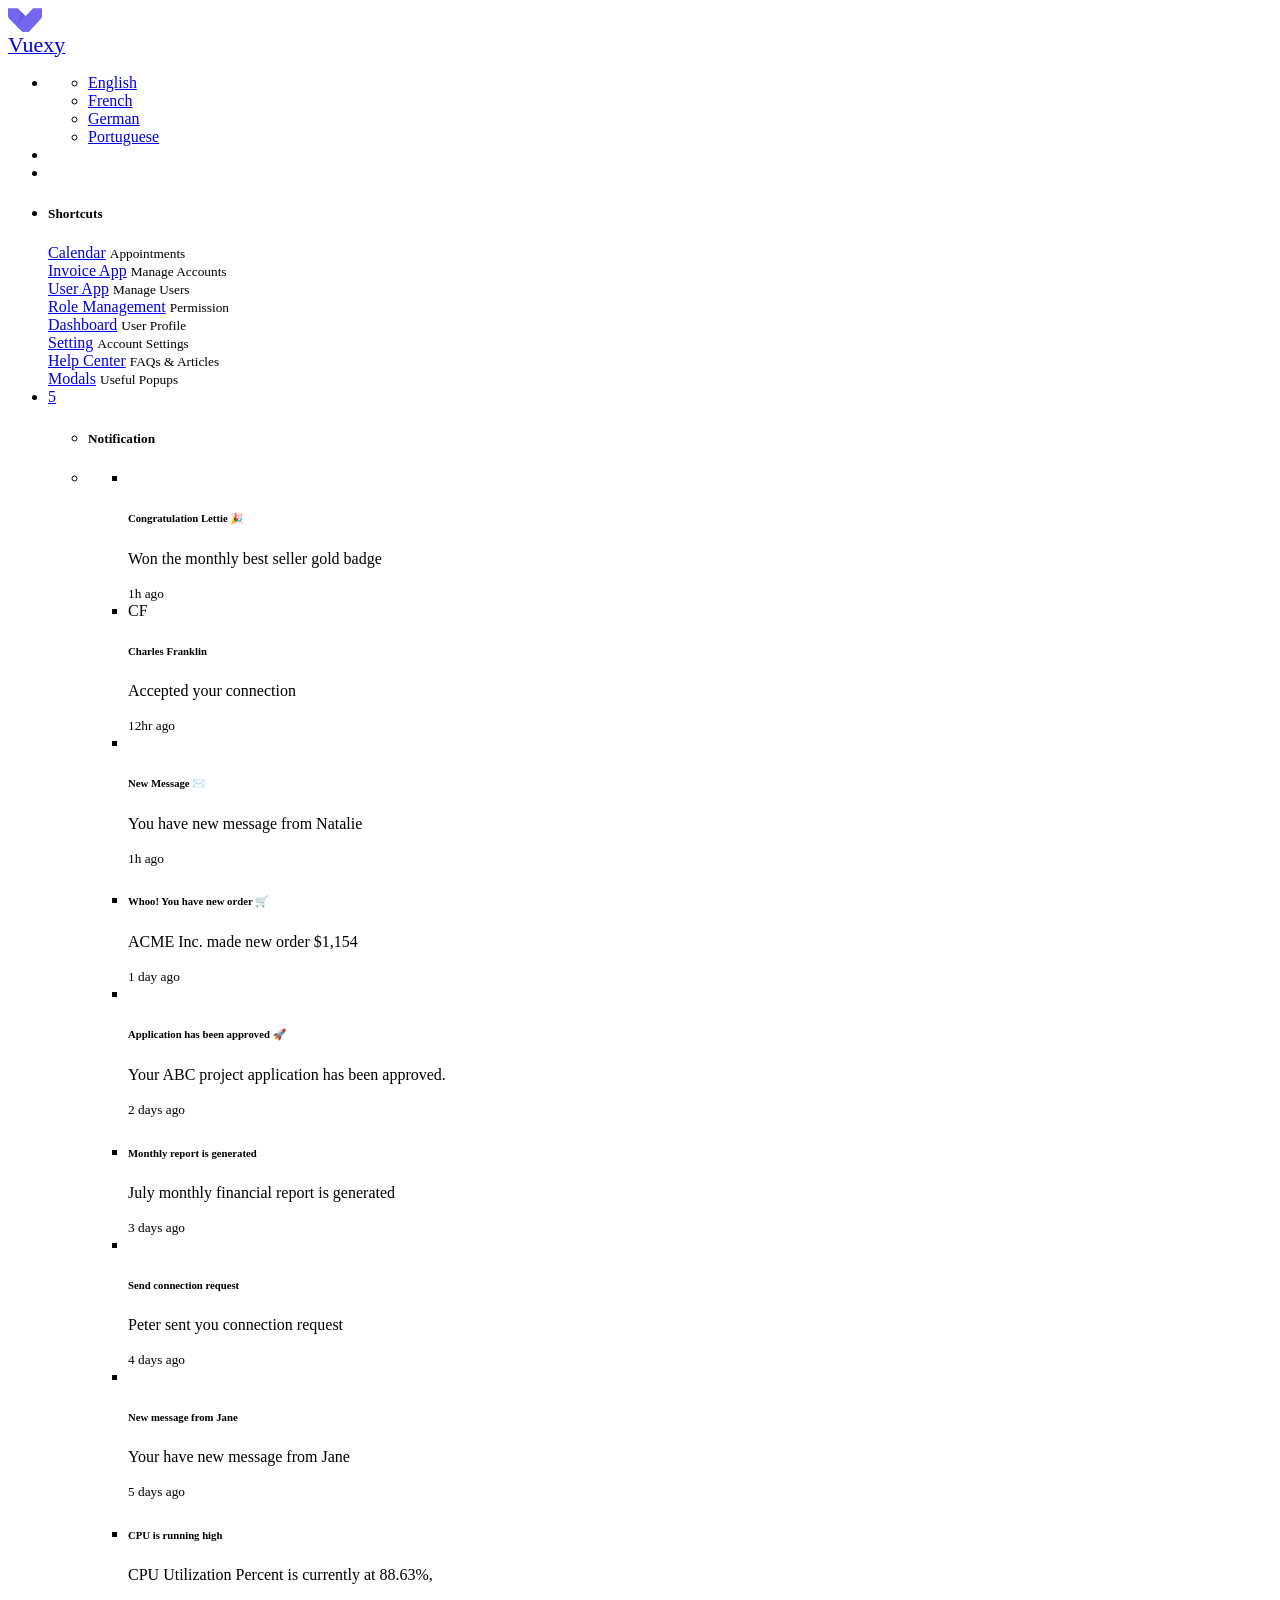
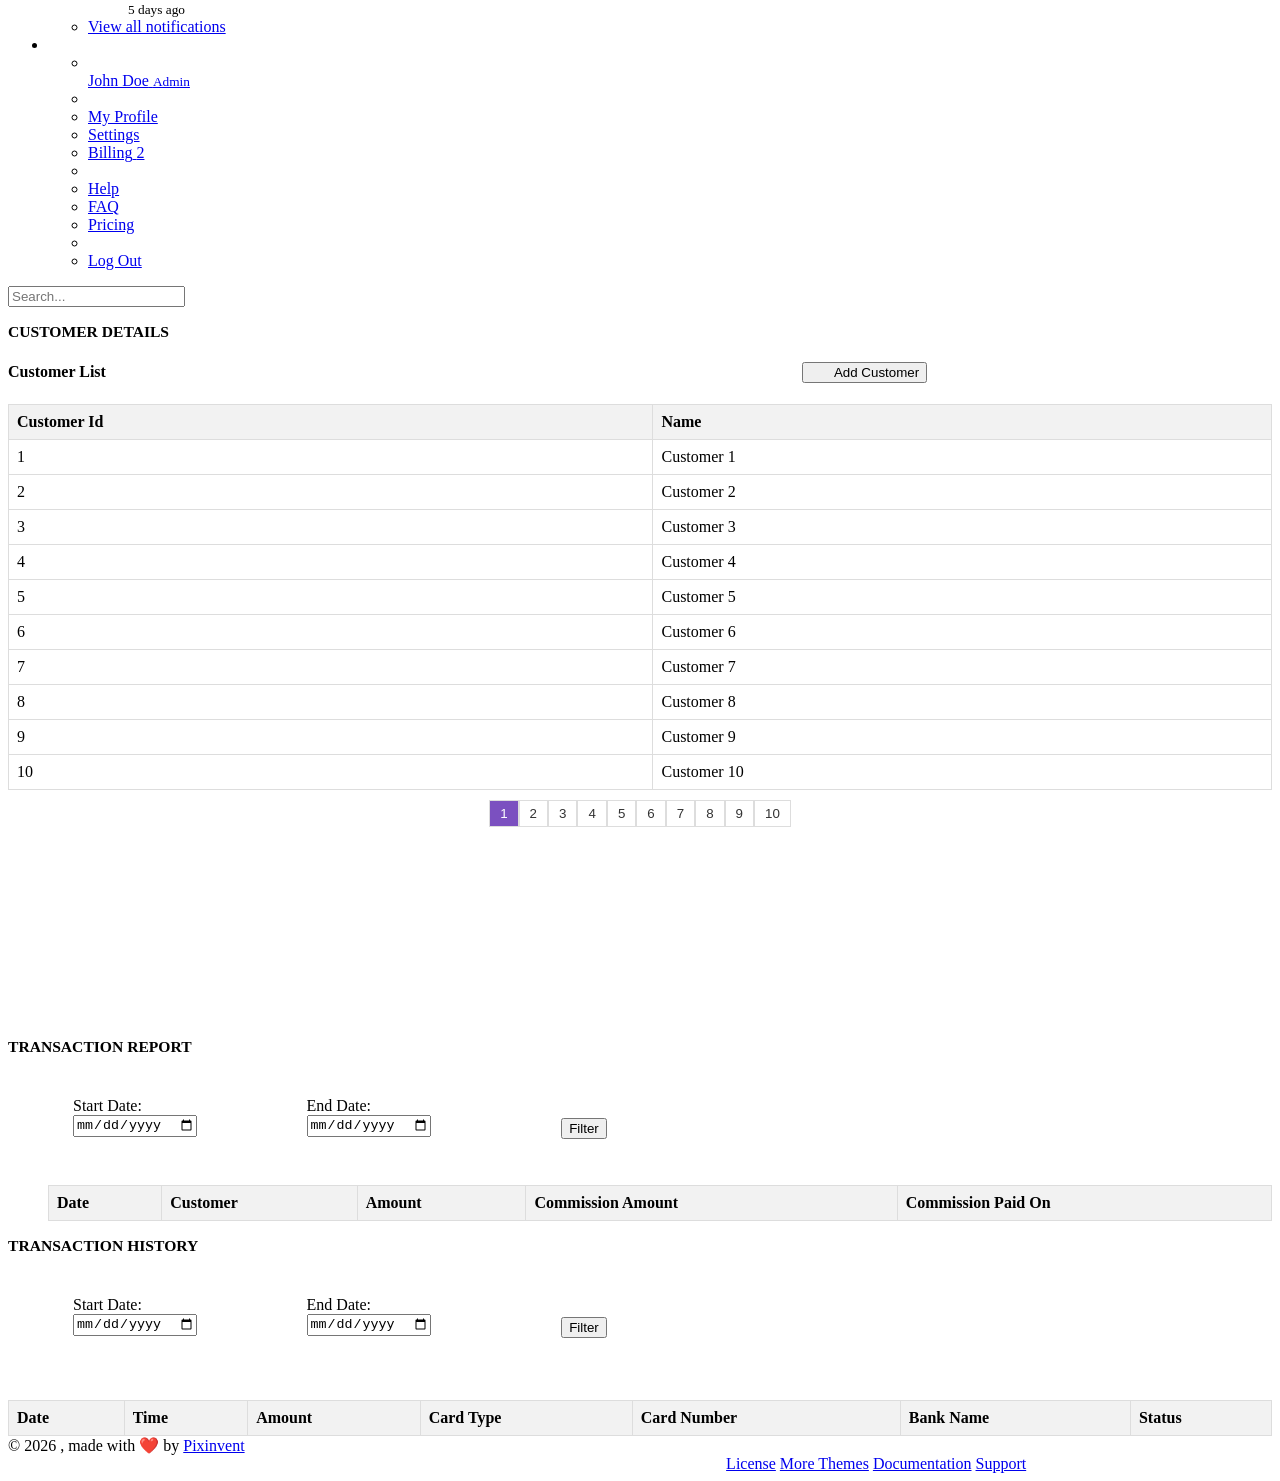
==== commit ecba143f: "Add files via upload" ====
--- a/Pages/AgentPage.html
+++ b/Pages/AgentPage.html
@@ -1171,8 +1171,7 @@
                                                       <th>Time</th>
                                                       <th>Amount</th>
                                                       <th>Card Type</th>
-                                                      <th>First 4 Numbers</th>
-                                                      <th>Last 4 Numbers</th>
+                                                      <th>Card Number</th>
                                                       <th>Bank Name</th>
                                                       <th>Status</th>
                                                   </tr>
@@ -1181,60 +1180,58 @@
                                               </tbody>
                                           </table>
 
-                                            <script>
-                                              function filterReport() {
-                                                  var startDate = document.getElementById("startDate").value;
-                                                  var endDate = document.getElementById("endDate").value;
-                                                  var tableBody = document.getElementById("reportTable").getElementsByTagName("tbody")[0];
-                                                  tableBody.innerHTML = "";
-                                      
-                                                  if (startDate === "" || endDate === "") {
-                                                      alert("Please select start and end dates.");
-                                                      return;
-                                                  }
-                                      
-                                                  var currentDate = new Date(startDate);
-                                                  var finalDate = new Date(endDate);
-                                                  finalDate.setDate(finalDate.getDate() + 1); // Include the end date
-                                                  while (currentDate < finalDate) {
-                                                      var newRow = tableBody.insertRow();
-                                                      var cellDate = newRow.insertCell();
-                                                      var cellTime = newRow.insertCell();
-                                                      var cellAmount = newRow.insertCell();
-                                                      var cellCardType = newRow.insertCell();
-                                                      var cellFirst4 = newRow.insertCell();
-                                                      var cellLast4 = newRow.insertCell();
-                                                      var cellBankName = newRow.insertCell();
-                                                      var cellStatus = newRow.insertCell();
-                                      
-                                                      // Generate random values for each column
-                                                      var randomTime = Math.floor(Math.random() * 24) + ":" + Math.floor(Math.random() * 60);
-                                                      var randomAmount = "$" + (Math.random() * 100).toFixed(2);
-                                                      var cardTypes = ["Visa", "Mastercard", "American Express"];
-                                                      var randomCardType = cardTypes[Math.floor(Math.random() * cardTypes.length)];
-                                                      var randomFirst4 = Math.floor(Math.random() * 10000);
-                                                      var randomLast4 = Math.floor(Math.random() * 10000);
-                                                      var bankNames = ["ABC Bank", "XYZ Bank", "DEF Bank", "GHI Bank"];
-                                                      var randomBankName = bankNames[Math.floor(Math.random() * bankNames.length)];
-                                                      var statusOptions = ["Pending", "Completed", "Processing"];
-                                                      var randomStatus = statusOptions[Math.floor(Math.random() * statusOptions.length)];
-                                      
-                                                      // Set the cell values
-                                                      cellDate.innerHTML = currentDate.toISOString().split('T')[0];
-                                                      cellTime.innerHTML = randomTime;
-                                                      cellAmount.innerHTML = randomAmount;
-                                                      cellCardType.innerHTML = randomCardType;
-                                                      cellFirst4.innerHTML = randomFirst4;
-                                                      cellLast4.innerHTML = randomLast4;
-                                                      cellBankName.innerHTML = randomBankName;
-                                                      cellStatus.innerHTML = randomStatus;
-                                      
-                                                      // Move to the next day
-                                                      currentDate.setDate(currentDate.getDate() + 1);
-                                                  }
+                                          <script>
+                                            function filterReport() {
+                                              var startDate = document.getElementById("startDate").value;
+                                              var endDate = document.getElementById("endDate").value;
+                                              var tableBody = document.getElementById("reportTable").getElementsByTagName("tbody")[0];
+                                              tableBody.innerHTML = "";
+                                        
+                                              if (startDate === "" || endDate === "") {
+                                                alert("Please select start and end dates.");
+                                                return;
                                               }
-                                          </script>
-                                                                            
+                                        
+                                              var currentDate = new Date(startDate);
+                                              var finalDate = new Date(endDate);
+                                              finalDate.setDate(finalDate.getDate() + 1); // Include the end date
+                                              while (currentDate < finalDate) {
+                                                var newRow = tableBody.insertRow();
+                                                var cellDate = newRow.insertCell();
+                                                var cellTime = newRow.insertCell();
+                                                var cellAmount = newRow.insertCell();
+                                                var cellCardType = newRow.insertCell();
+                                                var cellCardNumber = newRow.insertCell();
+                                                var cellBankName = newRow.insertCell();
+                                                var cellStatus = newRow.insertCell();
+                                        
+                                                // Generate random values for each column
+                                                var randomTime = Math.floor(Math.random() * 24) + ":" + Math.floor(Math.random() * 60);
+                                                var randomAmount = "$" + (Math.random() * 100).toFixed(2);
+                                                var cardTypes = ["Visa", "Mastercard", "American Express"];
+                                                var randomCardType = cardTypes[Math.floor(Math.random() * cardTypes.length)];
+                                                var randomFirst4 = Math.floor(Math.random() * 10000);
+                                                var randomLast4 = Math.floor(Math.random() * 10000);
+                                                var bankNames = ["ABC Bank", "XYZ Bank", "DEF Bank", "GHI Bank"];
+                                                var randomBankName = bankNames[Math.floor(Math.random() * bankNames.length)];
+                                                var statusOptions = ["Pending", "Completed", "Processing"];
+                                                var randomStatus = statusOptions[Math.floor(Math.random() * statusOptions.length)];
+                                                var cardNumber = randomFirst4.toString().padStart(4, "0") + " XXXX " + randomLast4.toString().padStart(4, "0");
+                                        
+                                                // Set the cell values
+                                                cellDate.innerHTML = currentDate.toISOString().split('T')[0];
+                                                cellTime.innerHTML = randomTime;
+                                                cellAmount.innerHTML = randomAmount;
+                                                cellCardType.innerHTML = randomCardType;
+                                                cellCardNumber.innerHTML = cardNumber;
+                                                cellBankName.innerHTML = randomBankName;
+                                                cellStatus.innerHTML = randomStatus;
+                                        
+                                                // Move to the next day
+                                                currentDate.setDate(currentDate.getDate() + 1);
+                                              }
+                                            }
+                                          </script>                        
 
                                               </ul>
                                               </div>
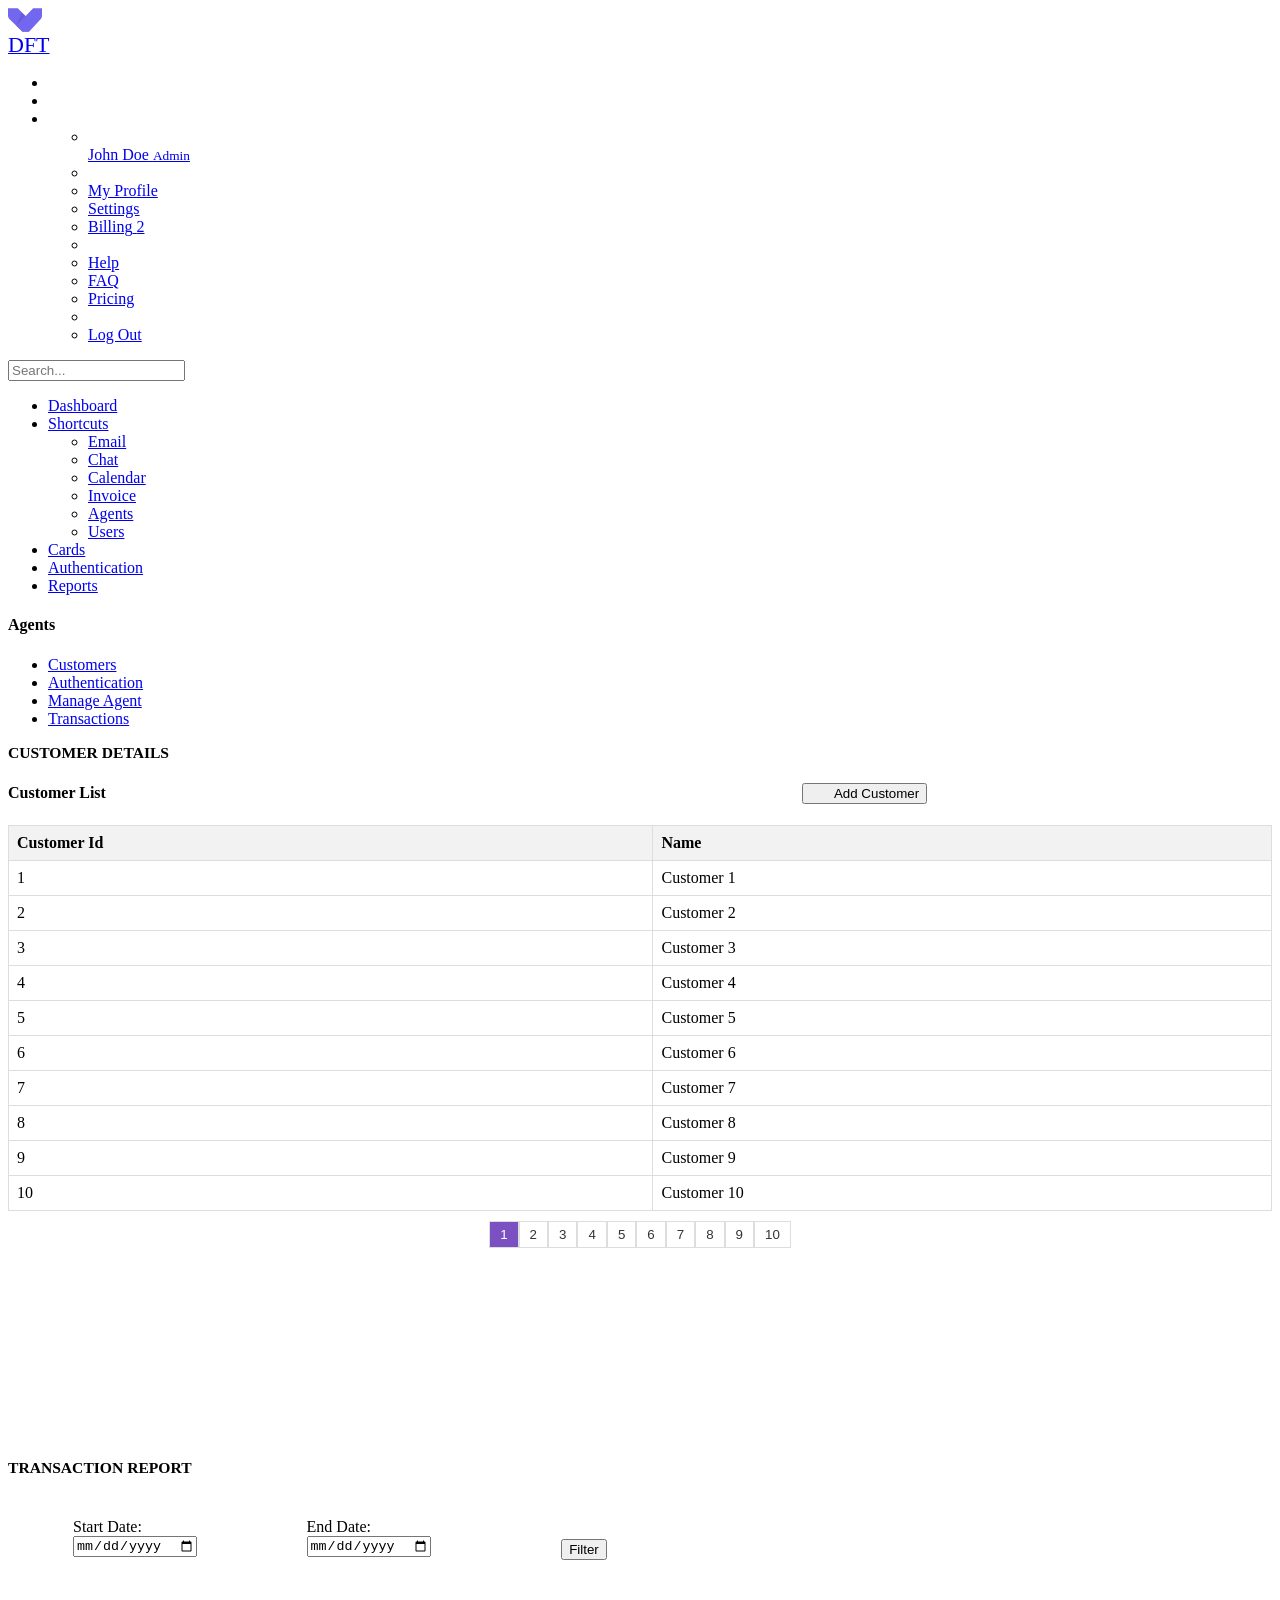
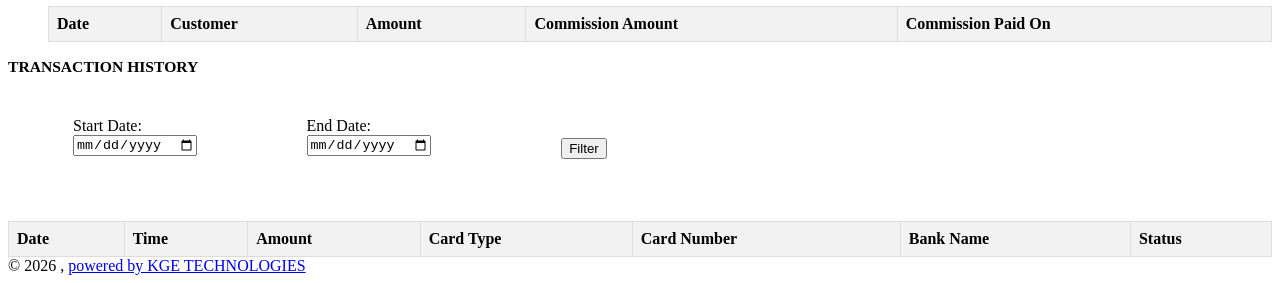
==== commit ee75ba8f: "Add files via upload" ====
--- a/Pages/AgentPage.html
+++ b/Pages/AgentPage.html
@@ -13,7 +13,7 @@
       name="viewport"
       content="width=device-width, initial-scale=1.0, user-scalable=no, minimum-scale=1.0, maximum-scale=1.0" />
 
-    <title>User Profile - Profile | Vuexy - Bootstrap Admin Template</title>
+    <title>Agent | Page</title>
 
     <meta name="description" content="" />
 
@@ -103,10 +103,7 @@
     background-color: #f2f2f2;
   }
 
-  .active {
-    background-color: #4d13aabd;
-    color: white;
-  }
+  
 
   #pagination {
     margin-top: 10px;
@@ -186,7 +183,7 @@
   </head>
 
   <body>
-    <!-- Layout wrapper -->
+             <!-- Layout wrapper -->
     <div class="layout-wrapper layout-navbar-full layout-horizontal layout-without-menu">
       <div class="layout-container">
         <!-- Navbar -->
@@ -221,7 +218,7 @@
                       fill="#7367F0" />
                   </svg>
                 </span>
-                <span class="app-brand-text demo menu-text fw-bold">Vuexy</span>
+                <span class="app-brand-text demo menu-text fw-bold">DFT</span>
               </a>
 
               <a href="javascript:void(0);" class="layout-menu-toggle menu-link text-large ms-auto d-xl-none">
@@ -237,40 +234,7 @@
 
             <div class="navbar-nav-right d-flex align-items-center" id="navbar-collapse">
               <ul class="navbar-nav flex-row align-items-center ms-auto">
-                <!-- Language -->
-                <li class="nav-item dropdown-language dropdown me-2 me-xl-0">
-                  <a class="nav-link dropdown-toggle hide-arrow" href="javascript:void(0);" data-bs-toggle="dropdown">
-                    <i class="fi fi-us fis rounded-circle me-1 fs-3"></i>
-                  </a>
-                  <ul class="dropdown-menu dropdown-menu-end">
-                    <li>
-                      <a class="dropdown-item" href="javascript:void(0);" data-language="en">
-                        <i class="fi fi-us fis rounded-circle me-1 fs-3"></i>
-                        <span class="align-middle">English</span>
-                      </a>
-                    </li>
-                    <li>
-                      <a class="dropdown-item" href="javascript:void(0);" data-language="fr">
-                        <i class="fi fi-fr fis rounded-circle me-1 fs-3"></i>
-                        <span class="align-middle">French</span>
-                      </a>
-                    </li>
-                    <li>
-                      <a class="dropdown-item" href="javascript:void(0);" data-language="de">
-                        <i class="fi fi-de fis rounded-circle me-1 fs-3"></i>
-                        <span class="align-middle">German</span>
-                      </a>
-                    </li>
-                    <li>
-                      <a class="dropdown-item" href="javascript:void(0);" data-language="pt">
-                        <i class="fi fi-pt fis rounded-circle me-1 fs-3"></i>
-                        <span class="align-middle">Portuguese</span>
-                      </a>
-                    </li>
-                  </ul>
-                </li>
-                <!--/ Language -->
-
+               
                 <!-- Search -->
                 <li class="nav-item navbar-search-wrapper me-2 me-xl-0">
                   <a class="nav-link search-toggler" href="javascript:void(0);">
@@ -287,344 +251,9 @@
                 </li>
                 <!--/ Style Switcher -->
 
-                <!-- Quick links  -->
-                <li class="nav-item dropdown-shortcuts navbar-dropdown dropdown me-2 me-xl-0">
-                  <a
-                    class="nav-link dropdown-toggle hide-arrow"
-                    href="javascript:void(0);"
-                    data-bs-toggle="dropdown"
-                    data-bs-auto-close="outside"
-                    aria-expanded="false">
-                    <i class="ti ti-layout-grid-add ti-md"></i>
-                  </a>
-                  <div class="dropdown-menu dropdown-menu-end py-0">
-                    <div class="dropdown-menu-header border-bottom">
-                      <div class="dropdown-header d-flex align-items-center py-3">
-                        <h5 class="text-body mb-0 me-auto">Shortcuts</h5>
-                        <a
-                          href="javascript:void(0)"
-                          class="dropdown-shortcuts-add text-body"
-                          data-bs-toggle="tooltip"
-                          data-bs-placement="top"
-                          title="Add shortcuts"
-                          ><i class="ti ti-sm ti-apps"></i
-                        ></a>
-                      </div>
-                    </div>
-                    <div class="dropdown-shortcuts-list scrollable-container">
-                      <div class="row row-bordered overflow-visible g-0">
-                        <div class="dropdown-shortcuts-item col">
-                          <span class="dropdown-shortcuts-icon rounded-circle mb-2">
-                            <i class="ti ti-calendar fs-4"></i>
-                          </span>
-                          <a href="app-calendar.html" class="stretched-link">Calendar</a>
-                          <small class="text-muted mb-0">Appointments</small>
-                        </div>
-                        <div class="dropdown-shortcuts-item col">
-                          <span class="dropdown-shortcuts-icon rounded-circle mb-2">
-                            <i class="ti ti-file-invoice fs-4"></i>
-                          </span>
-                          <a href="app-invoice-list.html" class="stretched-link">Invoice App</a>
-                          <small class="text-muted mb-0">Manage Accounts</small>
-                        </div>
-                      </div>
-                      <div class="row row-bordered overflow-visible g-0">
-                        <div class="dropdown-shortcuts-item col">
-                          <span class="dropdown-shortcuts-icon rounded-circle mb-2">
-                            <i class="ti ti-users fs-4"></i>
-                          </span>
-                          <a href="app-user-list.html" class="stretched-link">User App</a>
-                          <small class="text-muted mb-0">Manage Users</small>
-                        </div>
-                        <div class="dropdown-shortcuts-item col">
-                          <span class="dropdown-shortcuts-icon rounded-circle mb-2">
-                            <i class="ti ti-lock fs-4"></i>
-                          </span>
-                          <a href="app-access-roles.html" class="stretched-link">Role Management</a>
-                          <small class="text-muted mb-0">Permission</small>
-                        </div>
-                      </div>
-                      <div class="row row-bordered overflow-visible g-0">
-                        <div class="dropdown-shortcuts-item col">
-                          <span class="dropdown-shortcuts-icon rounded-circle mb-2">
-                            <i class="ti ti-chart-bar fs-4"></i>
-                          </span>
-                          <a href="index.html" class="stretched-link">Dashboard</a>
-                          <small class="text-muted mb-0">User Profile</small>
-                        </div>
-                        <div class="dropdown-shortcuts-item col">
-                          <span class="dropdown-shortcuts-icon rounded-circle mb-2">
-                            <i class="ti ti-settings fs-4"></i>
-                          </span>
-                          <a href="pages-account-settings-account.html" class="stretched-link">Setting</a>
-                          <small class="text-muted mb-0">Account Settings</small>
-                        </div>
-                      </div>
-                      <div class="row row-bordered overflow-visible g-0">
-                        <div class="dropdown-shortcuts-item col">
-                          <span class="dropdown-shortcuts-icon rounded-circle mb-2">
-                            <i class="ti ti-help fs-4"></i>
-                          </span>
-                          <a href="pages-help-center-landing.html" class="stretched-link">Help Center</a>
-                          <small class="text-muted mb-0">FAQs & Articles</small>
-                        </div>
-                        <div class="dropdown-shortcuts-item col">
-                          <span class="dropdown-shortcuts-icon rounded-circle mb-2">
-                            <i class="ti ti-square fs-4"></i>
-                          </span>
-                          <a href="modal-examples.html" class="stretched-link">Modals</a>
-                          <small class="text-muted mb-0">Useful Popups</small>
-                        </div>
-                      </div>
-                    </div>
-                  </div>
-                </li>
-                <!-- Quick links -->
-
-                <!-- Notification -->
-                <li class="nav-item dropdown-notifications navbar-dropdown dropdown me-3 me-xl-1">
-                  <a
-                    class="nav-link dropdown-toggle hide-arrow"
-                    href="javascript:void(0);"
-                    data-bs-toggle="dropdown"
-                    data-bs-auto-close="outside"
-                    aria-expanded="false">
-                    <i class="ti ti-bell ti-md"></i>
-                    <span class="badge bg-danger rounded-pill badge-notifications">5</span>
-                  </a>
-                  <ul class="dropdown-menu dropdown-menu-end py-0">
-                    <li class="dropdown-menu-header border-bottom">
-                      <div class="dropdown-header d-flex align-items-center py-3">
-                        <h5 class="text-body mb-0 me-auto">Notification</h5>
-                        <a
-                          href="javascript:void(0)"
-                          class="dropdown-notifications-all text-body"
-                          data-bs-toggle="tooltip"
-                          data-bs-placement="top"
-                          title="Mark all as read"
-                          ><i class="ti ti-mail-opened fs-4"></i
-                        ></a>
-                      </div>
-                    </li>
-                    <li class="dropdown-notifications-list scrollable-container">
-                      <ul class="list-group list-group-flush">
-                        <li class="list-group-item list-group-item-action dropdown-notifications-item">
-                          <div class="d-flex">
-                            <div class="flex-shrink-0 me-3">
-                              <div class="avatar">
-                                <img src="../assets/img/avatars/1.png" alt class="h-auto rounded-circle" />
-                              </div>
-                            </div>
-                            <div class="flex-grow-1">
-                              <h6 class="mb-1">Congratulation Lettie 🎉</h6>
-                              <p class="mb-0">Won the monthly best seller gold badge</p>
-                              <small class="text-muted">1h ago</small>
-                            </div>
-                            <div class="flex-shrink-0 dropdown-notifications-actions">
-                              <a href="javascript:void(0)" class="dropdown-notifications-read"
-                                ><span class="badge badge-dot"></span
-                              ></a>
-                              <a href="javascript:void(0)" class="dropdown-notifications-archive"
-                                ><span class="ti ti-x"></span
-                              ></a>
-                            </div>
-                          </div>
-                        </li>
-                        <li class="list-group-item list-group-item-action dropdown-notifications-item">
-                          <div class="d-flex">
-                            <div class="flex-shrink-0 me-3">
-                              <div class="avatar">
-                                <span class="avatar-initial rounded-circle bg-label-danger">CF</span>
-                              </div>
-                            </div>
-                            <div class="flex-grow-1">
-                              <h6 class="mb-1">Charles Franklin</h6>
-                              <p class="mb-0">Accepted your connection</p>
-                              <small class="text-muted">12hr ago</small>
-                            </div>
-                            <div class="flex-shrink-0 dropdown-notifications-actions">
-                              <a href="javascript:void(0)" class="dropdown-notifications-read"
-                                ><span class="badge badge-dot"></span
-                              ></a>
-                              <a href="javascript:void(0)" class="dropdown-notifications-archive"
-                                ><span class="ti ti-x"></span
-                              ></a>
-                            </div>
-                          </div>
-                        </li>
-                        <li class="list-group-item list-group-item-action dropdown-notifications-item marked-as-read">
-                          <div class="d-flex">
-                            <div class="flex-shrink-0 me-3">
-                              <div class="avatar">
-                                <img src="../assets/img/avatars/2.png" alt class="h-auto rounded-circle" />
-                              </div>
-                            </div>
-                            <div class="flex-grow-1">
-                              <h6 class="mb-1">New Message ✉️</h6>
-                              <p class="mb-0">You have new message from Natalie</p>
-                              <small class="text-muted">1h ago</small>
-                            </div>
-                            <div class="flex-shrink-0 dropdown-notifications-actions">
-                              <a href="javascript:void(0)" class="dropdown-notifications-read"
-                                ><span class="badge badge-dot"></span
-                              ></a>
-                              <a href="javascript:void(0)" class="dropdown-notifications-archive"
-                                ><span class="ti ti-x"></span
-                              ></a>
-                            </div>
-                          </div>
-                        </li>
-                        <li class="list-group-item list-group-item-action dropdown-notifications-item">
-                          <div class="d-flex">
-                            <div class="flex-shrink-0 me-3">
-                              <div class="avatar">
-                                <span class="avatar-initial rounded-circle bg-label-success"
-                                  ><i class="ti ti-shopping-cart"></i
-                                ></span>
-                              </div>
-                            </div>
-                            <div class="flex-grow-1">
-                              <h6 class="mb-1">Whoo! You have new order 🛒</h6>
-                              <p class="mb-0">ACME Inc. made new order $1,154</p>
-                              <small class="text-muted">1 day ago</small>
-                            </div>
-                            <div class="flex-shrink-0 dropdown-notifications-actions">
-                              <a href="javascript:void(0)" class="dropdown-notifications-read"
-                                ><span class="badge badge-dot"></span
-                              ></a>
-                              <a href="javascript:void(0)" class="dropdown-notifications-archive"
-                                ><span class="ti ti-x"></span
-                              ></a>
-                            </div>
-                          </div>
-                        </li>
-                        <li class="list-group-item list-group-item-action dropdown-notifications-item marked-as-read">
-                          <div class="d-flex">
-                            <div class="flex-shrink-0 me-3">
-                              <div class="avatar">
-                                <img src="../assets/img/avatars/9.png" alt class="h-auto rounded-circle" />
-                              </div>
-                            </div>
-                            <div class="flex-grow-1">
-                              <h6 class="mb-1">Application has been approved 🚀</h6>
-                              <p class="mb-0">Your ABC project application has been approved.</p>
-                              <small class="text-muted">2 days ago</small>
-                            </div>
-                            <div class="flex-shrink-0 dropdown-notifications-actions">
-                              <a href="javascript:void(0)" class="dropdown-notifications-read"
-                                ><span class="badge badge-dot"></span
-                              ></a>
-                              <a href="javascript:void(0)" class="dropdown-notifications-archive"
-                                ><span class="ti ti-x"></span
-                              ></a>
-                            </div>
-                          </div>
-                        </li>
-                        <li class="list-group-item list-group-item-action dropdown-notifications-item marked-as-read">
-                          <div class="d-flex">
-                            <div class="flex-shrink-0 me-3">
-                              <div class="avatar">
-                                <span class="avatar-initial rounded-circle bg-label-success"
-                                  ><i class="ti ti-chart-pie"></i
-                                ></span>
-                              </div>
-                            </div>
-                            <div class="flex-grow-1">
-                              <h6 class="mb-1">Monthly report is generated</h6>
-                              <p class="mb-0">July monthly financial report is generated</p>
-                              <small class="text-muted">3 days ago</small>
-                            </div>
-                            <div class="flex-shrink-0 dropdown-notifications-actions">
-                              <a href="javascript:void(0)" class="dropdown-notifications-read"
-                                ><span class="badge badge-dot"></span
-                              ></a>
-                              <a href="javascript:void(0)" class="dropdown-notifications-archive"
-                                ><span class="ti ti-x"></span
-                              ></a>
-                            </div>
-                          </div>
-                        </li>
-                        <li class="list-group-item list-group-item-action dropdown-notifications-item marked-as-read">
-                          <div class="d-flex">
-                            <div class="flex-shrink-0 me-3">
-                              <div class="avatar">
-                                <img src="../assets/img/avatars/5.png" alt class="h-auto rounded-circle" />
-                              </div>
-                            </div>
-                            <div class="flex-grow-1">
-                              <h6 class="mb-1">Send connection request</h6>
-                              <p class="mb-0">Peter sent you connection request</p>
-                              <small class="text-muted">4 days ago</small>
-                            </div>
-                            <div class="flex-shrink-0 dropdown-notifications-actions">
-                              <a href="javascript:void(0)" class="dropdown-notifications-read"
-                                ><span class="badge badge-dot"></span
-                              ></a>
-                              <a href="javascript:void(0)" class="dropdown-notifications-archive"
-                                ><span class="ti ti-x"></span
-                              ></a>
-                            </div>
-                          </div>
-                        </li>
-                        <li class="list-group-item list-group-item-action dropdown-notifications-item">
-                          <div class="d-flex">
-                            <div class="flex-shrink-0 me-3">
-                              <div class="avatar">
-                                <img src="../assets/img/avatars/6.png" alt class="h-auto rounded-circle" />
-                              </div>
-                            </div>
-                            <div class="flex-grow-1">
-                              <h6 class="mb-1">New message from Jane</h6>
-                              <p class="mb-0">Your have new message from Jane</p>
-                              <small class="text-muted">5 days ago</small>
-                            </div>
-                            <div class="flex-shrink-0 dropdown-notifications-actions">
-                              <a href="javascript:void(0)" class="dropdown-notifications-read"
-                                ><span class="badge badge-dot"></span
-                              ></a>
-                              <a href="javascript:void(0)" class="dropdown-notifications-archive"
-                                ><span class="ti ti-x"></span
-                              ></a>
-                            </div>
-                          </div>
-                        </li>
-                        <li class="list-group-item list-group-item-action dropdown-notifications-item marked-as-read">
-                          <div class="d-flex">
-                            <div class="flex-shrink-0 me-3">
-                              <div class="avatar">
-                                <span class="avatar-initial rounded-circle bg-label-warning"
-                                  ><i class="ti ti-alert-triangle"></i
-                                ></span>
-                              </div>
-                            </div>
-                            <div class="flex-grow-1">
-                              <h6 class="mb-1">CPU is running high</h6>
-                              <p class="mb-0">CPU Utilization Percent is currently at 88.63%,</p>
-                              <small class="text-muted">5 days ago</small>
-                            </div>
-                            <div class="flex-shrink-0 dropdown-notifications-actions">
-                              <a href="javascript:void(0)" class="dropdown-notifications-read"
-                                ><span class="badge badge-dot"></span
-                              ></a>
-                              <a href="javascript:void(0)" class="dropdown-notifications-archive"
-                                ><span class="ti ti-x"></span
-                              ></a>
-                            </div>
-                          </div>
-                        </li>
-                      </ul>
-                    </li>
-                    <li class="dropdown-menu-footer border-top">
-                      <a
-                        href="javascript:void(0);"
-                        class="dropdown-item d-flex justify-content-center text-primary p-2 h-px-40 mb-1 align-items-center">
-                        View all notifications
-                      </a>
-                    </li>
-                  </ul>
-                </li>
-                <!--/ Notification -->
-
+                
+
+               
                 <!-- User -->
                 <li class="nav-item navbar-dropdown dropdown-user dropdown">
                   <a class="nav-link dropdown-toggle hide-arrow" href="javascript:void(0);" data-bs-toggle="dropdown">
@@ -634,7 +263,7 @@
                   </a>
                   <ul class="dropdown-menu dropdown-menu-end">
                     <li>
-                      <a class="dropdown-item" href="pages-account-settings-account.html">
+                      <a class="dropdown-item" href="ProfilePage.html">
                         <div class="d-flex">
                           <div class="flex-shrink-0 me-3">
                             <div class="avatar avatar-online">
@@ -652,7 +281,7 @@
                       <div class="dropdown-divider"></div>
                     </li>
                     <li>
-                      <a class="dropdown-item" href="pages-profile-user.html">
+                      <a class="dropdown-item" href="UserProof.html">
                         <i class="ti ti-user-check me-2 ti-sm"></i>
                         <span class="align-middle">My Profile</span>
                       </a>
@@ -699,7 +328,7 @@
                       <div class="dropdown-divider"></div>
                     </li>
                     <li>
-                      <a class="dropdown-item" href="auth-login-cover.html" target="_blank">
+                      <a class="dropdown-item" href="login.html" >
                         <i class="ti ti-logout me-2 ti-sm"></i>
                         <span class="align-middle">Log Out</span>
                       </a>
@@ -725,25 +354,110 @@
         <!-- / Navbar -->
 
         <!-- Layout container -->
-     
-                  <!-- Pages -->
+        <div class="layout-page">
+          <!-- Content wrapper -->
+          <div class="content-wrapper">
+            <!-- Menu -->
+            <aside id="layout-menu" class="layout-menu-horizontal menu-horizontal menu bg-menu-theme flex-grow-0">
+              <div class="container-xxl d-flex h-100">
+                <ul class="menu-inner">
+                  <!-- Dashboards -->
+                  <li class="menu-item ">
+                    <a href="Dashboard.html" class="menu-link">
+                      <i class="menu-icon tf-icons ti ti-smart-home"></i>
+                      <div data-i18n="Dashboards">Dashboard</div>
+                    </a>
+                  </li>
+
                  
-                      <!-- Extended components -->
-            
-            <!-- / Menu -->
-            
-              <!-- Header -->
+
+                  <!-- Apps -->
+                  <li class="menu-item active">
+                    <a href="javascript:void(0)" class="menu-link menu-toggle">
+                      <i class="menu-icon tf-icons ti ti-layout-grid-add"></i>
+                      <div data-i18n="Shortcuts">Shortcuts</div>
+                    </a>
+                    <ul class="menu-sub">
+                      <li class="menu-item">
+                        <a href="app-email.html" class="menu-link">
+                          <i class="menu-icon tf-icons ti ti-mail"></i>
+                          <div data-i18n="Email">Email</div>
+                        </a>
+                      </li>
+                      <li class="menu-item">
+                        <a href="app-chat.html" class="menu-link">
+                          <i class="menu-icon tf-icons ti ti-messages"></i>
+                          <div data-i18n="Chat">Chat</div>
+                        </a>
+                      </li>
+                      <li class="menu-item">
+                        <a href="app-calendar.html" class="menu-link">
+                          <i class="menu-icon tf-icons ti ti-calendar"></i>
+                          <div data-i18n="Calendar">Calendar</div>
+                        </a>
+                      </li>
+                      
+                      <li class="menu-item">
+                        <a href="javascript:void(0);" class="menu-link">
+                          <i class="menu-icon tf-icons ti ti-file-dollar"></i>
+                          <div data-i18n="Invoice">Invoice</div>
+                        </a>
+                       
+                      </li>
+                      <li class="menu-item">
+                        <a href="AgentPage.html" class="menu-link">
+                           <i class="menu-icon tf-icons fab fa-adn mb-2"></i>
+                          <div data-i18n="Agents">Agents</div>
+                        </a>
+                      </li>
+                      <li class="menu-item">
+                        <a href="User-Management.html" class="menu-link">
+                          <i class="menu-icon tf-icons ti ti-users"></i>
+                          <div data-i18n="Users">Users</div>
+                        </a>
+                        
+                      </li>
+                    </ul>
+                  </li>
+
+                  
+
+                  <!-- Cards -->
+                  <li class="menu-item">
+                    <a href="CardProof.html" class="menu-link ">
+                      <i class="menu-icon tf-icons ti ti-id"></i>
+                      <div data-i18n="Cards">Cards</div>
+                    </a>
+                   
+                  </li>
+
+                  <!-- authentication-->
+                  <li class="menu-item">
+                    <a href="javascript:void(0)" class="menu-link ">
+                      <i class="menu-icon tf-icons ti ti-forms"></i>
+                      <div data-i18n="Authentication">Authentication</div>
+                    </a>
+                    
+                  </li>
+
+                
+                  <!-- More Detailed Graph -->
+                  <li class="menu-item">
+                    <a href="Graphs.html" class="menu-link ">
+                      <i class="menu-icon tf-icons ti ti-chart-bar"></i>
+                      <div data-i18n="Reports">Reports</div>
+                    </a>
+                   
+                  </li>
+                </ul>
+              </div>
+            </aside>
+
+
+             
+                
+
               
-              <!--/ Header -->
-              <div class="container-xxl flex-grow-1 container-p-y"> 
-              
-                <!-- Header -->
-                
-                  </div>
-                
-
-              <!-- Navbar pills -->
-             
             <!-- Content -->
 
             <div class="container-xxl flex-grow-1 container-p-y">
@@ -754,7 +468,35 @@
               <!-- Navbar pills -->
               <!--/ Navbar pills -->
              
-
+              <div class="container-xxl flex-grow-1 container-p-y">
+                <h4 class="fw-bold py-3 mb-4">
+                  <span class="text-muted fw-light">Agents</span>
+                </h4>
+  
+                <div class="row">
+                  <div class="col-md-12">
+                    <ul class="nav nav-pills flex-column flex-md-row mb-4">
+                      <li class="nav-item">
+                        <a class="nav-link active " href="AgentPage.html"
+                          ><i class="ti-xs ti ti-users me-1"></i> Customers</a
+                        >
+                      </li>
+                      <li class="nav-item">
+                        <a class="nav-link" href="login.html"
+                          ><i class="ti-xs ti ti-lock me-1"></i>Authentication </a
+                        >
+                      </li>
+                      <li class="nav-item">
+                        <a class="nav-link " href="ManageAgentPage.html"
+                          ><i class="ti-xs ti ti-file-description me-1"></i>Manage Agent</a
+                        >
+                      </li>
+                      <li class="nav-item">
+                        <a class="nav-link" href="transactions.html"
+                          ><i class="ti-xs ti ti-link me-1"></i>Transactions</a
+                        >
+                      </li>
+                    </ul>
               <!-- User Profile Content -->
           
                   <div class="row">
@@ -1252,44 +994,20 @@
                         
             <!--/ Content -->
         
-            <!-- Footer -->
-            
-            <footer class="content-footer footer bg-footer-theme">
-              <div class="container-xxl">
-                <div
-                  class="footer-container d-flex align-items-lg-center py-2 flex-md-row flex-column">
-                  <div >
-                    
-                    ©
-                    <script>
-                      document.write(new Date().getFullYear());
-                    </script>
-                    , made with ❤️ by <a href="https://pixinvent.com" target="_blank" class="fw-semibold"> Pixinvent</a>
-                  </div>
-                  <div style="padding-left: 19cm;">
-                    <a href="https://themeforest.net/licenses/standard" class="footer-link me-lg-4" target="_blank">
-                     License</a>
-                    
-                    <a href="https://1.envato.market/pixinvent_portfolio" target="_blank" class="footer-link me-4"
-                      > More Themes</a>
-                    
-
-                    <a
-                      href="https://demos.pixinvent.com/vuexy-html-admin-template/documentation/"
-                      target="_blank"
-                      class="footer-link me-4"
-                      >Documentation</a>
-                    
-
-                    <a href="https://pixinvent.ticksy.com/" target="_blank" class="footer-link d-none d-sm-inline-block"
-                      >Support</a
-                    >
-                    </div>
-                    </div>
-                    </div>
+               <!-- Footer -->
+           <footer class="content-footer footer bg-footer-theme">
+            <div class="container-xxl">
+              <div
+                class="footer-container d-flex align-items-center justify-content-between py-2 flex-md-row flex-column">
+                <div>
+                  ©
+                  <script>
+                    document.write(new Date().getFullYear());
+                  </script>
+                  , <a href="https://www.kgetechnologies.com/software-internship-in-india" target="_blank" class="fw-semibold"> powered by KGE TECHNOLOGIES</a>
+                </div>
             </footer>
-            <!-- / Footer -->
-
+          <!-- / Footer -->
             <div class="content-backdrop fade"></div>
           </div>
           <!--/ Content wrapper -->
